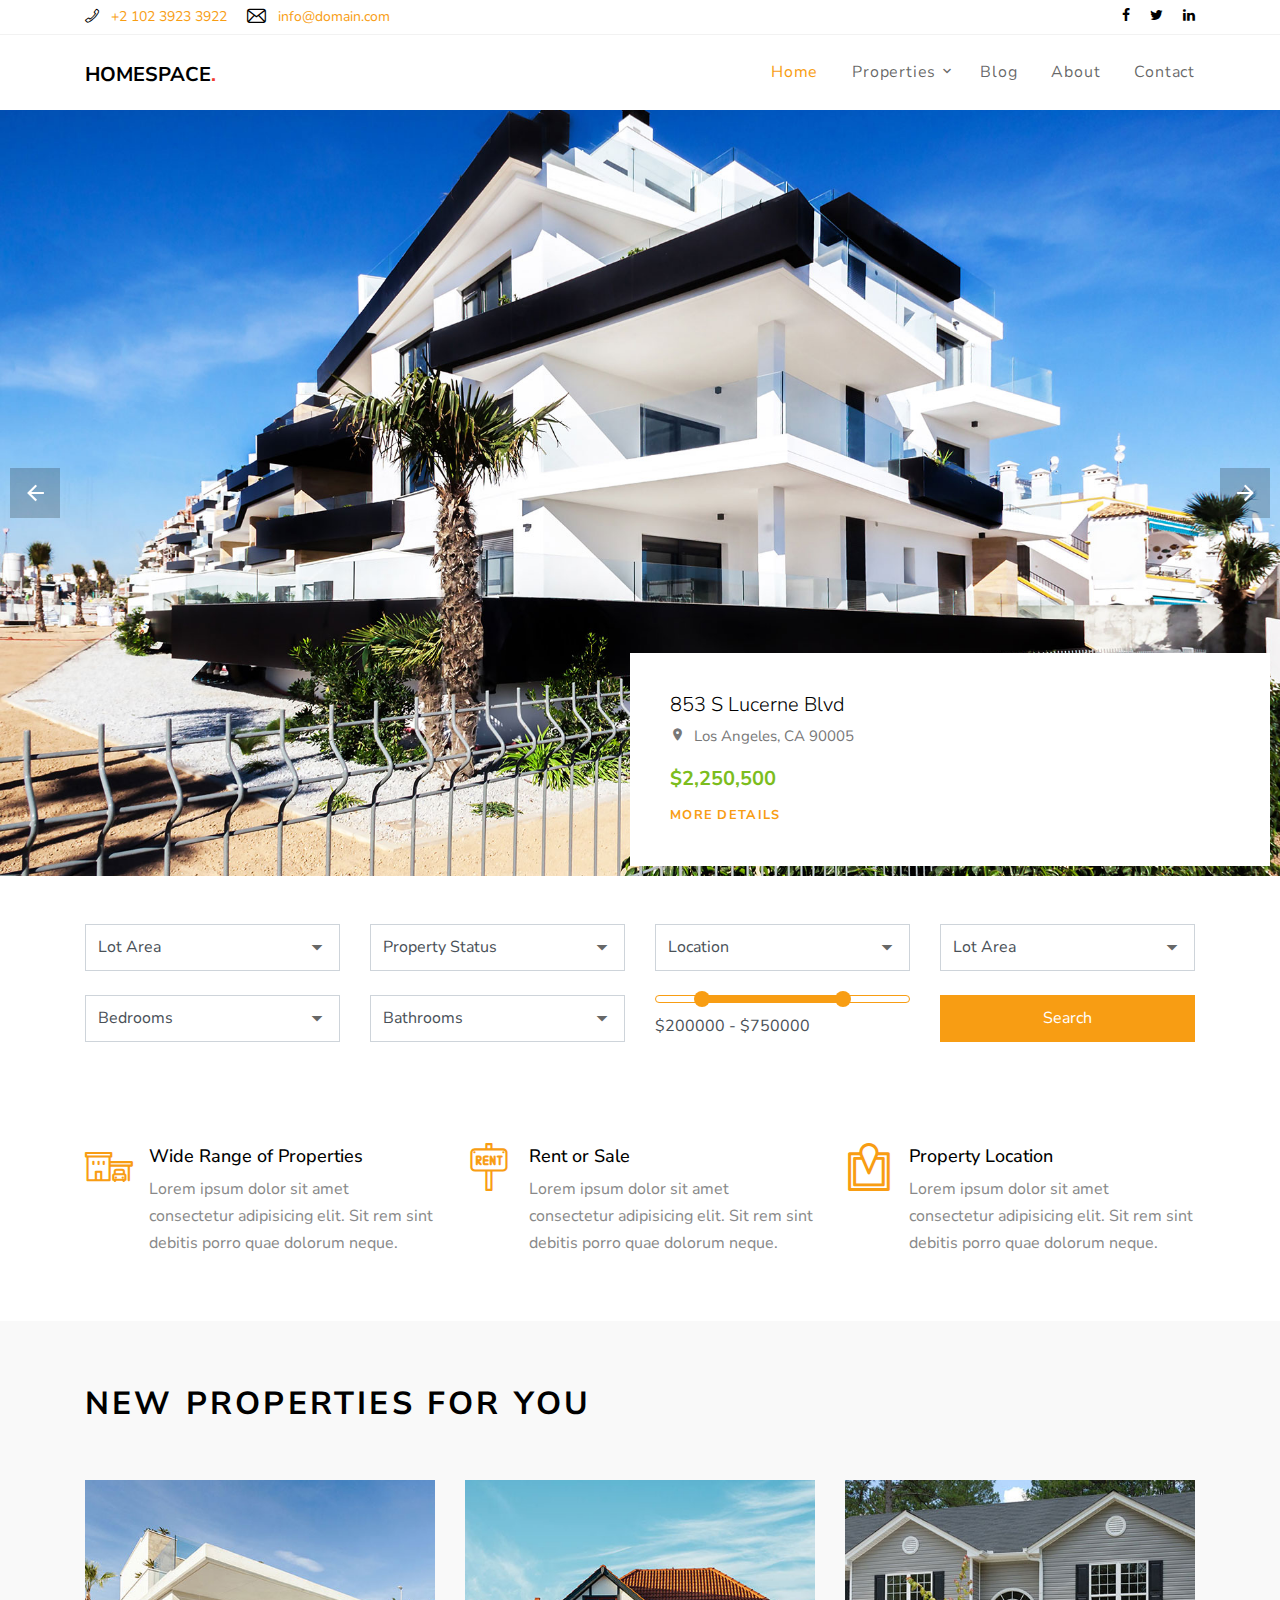
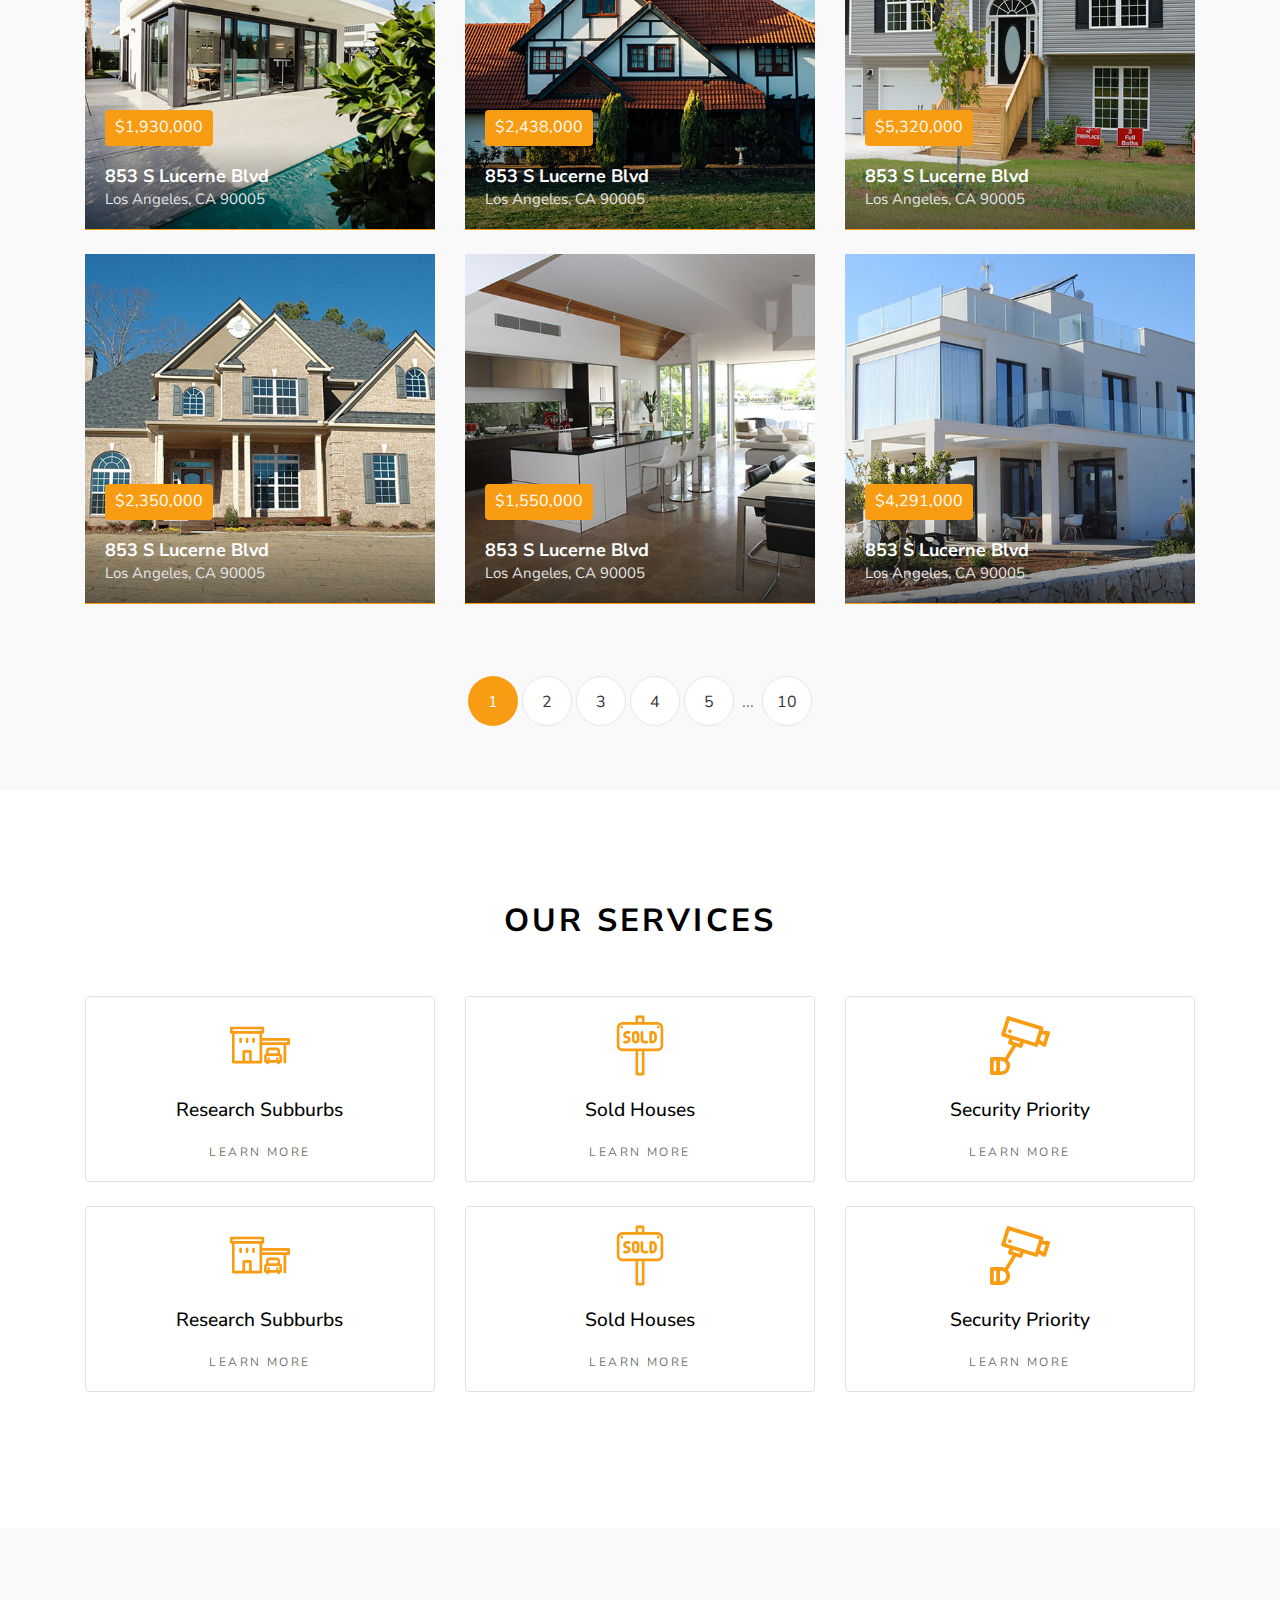
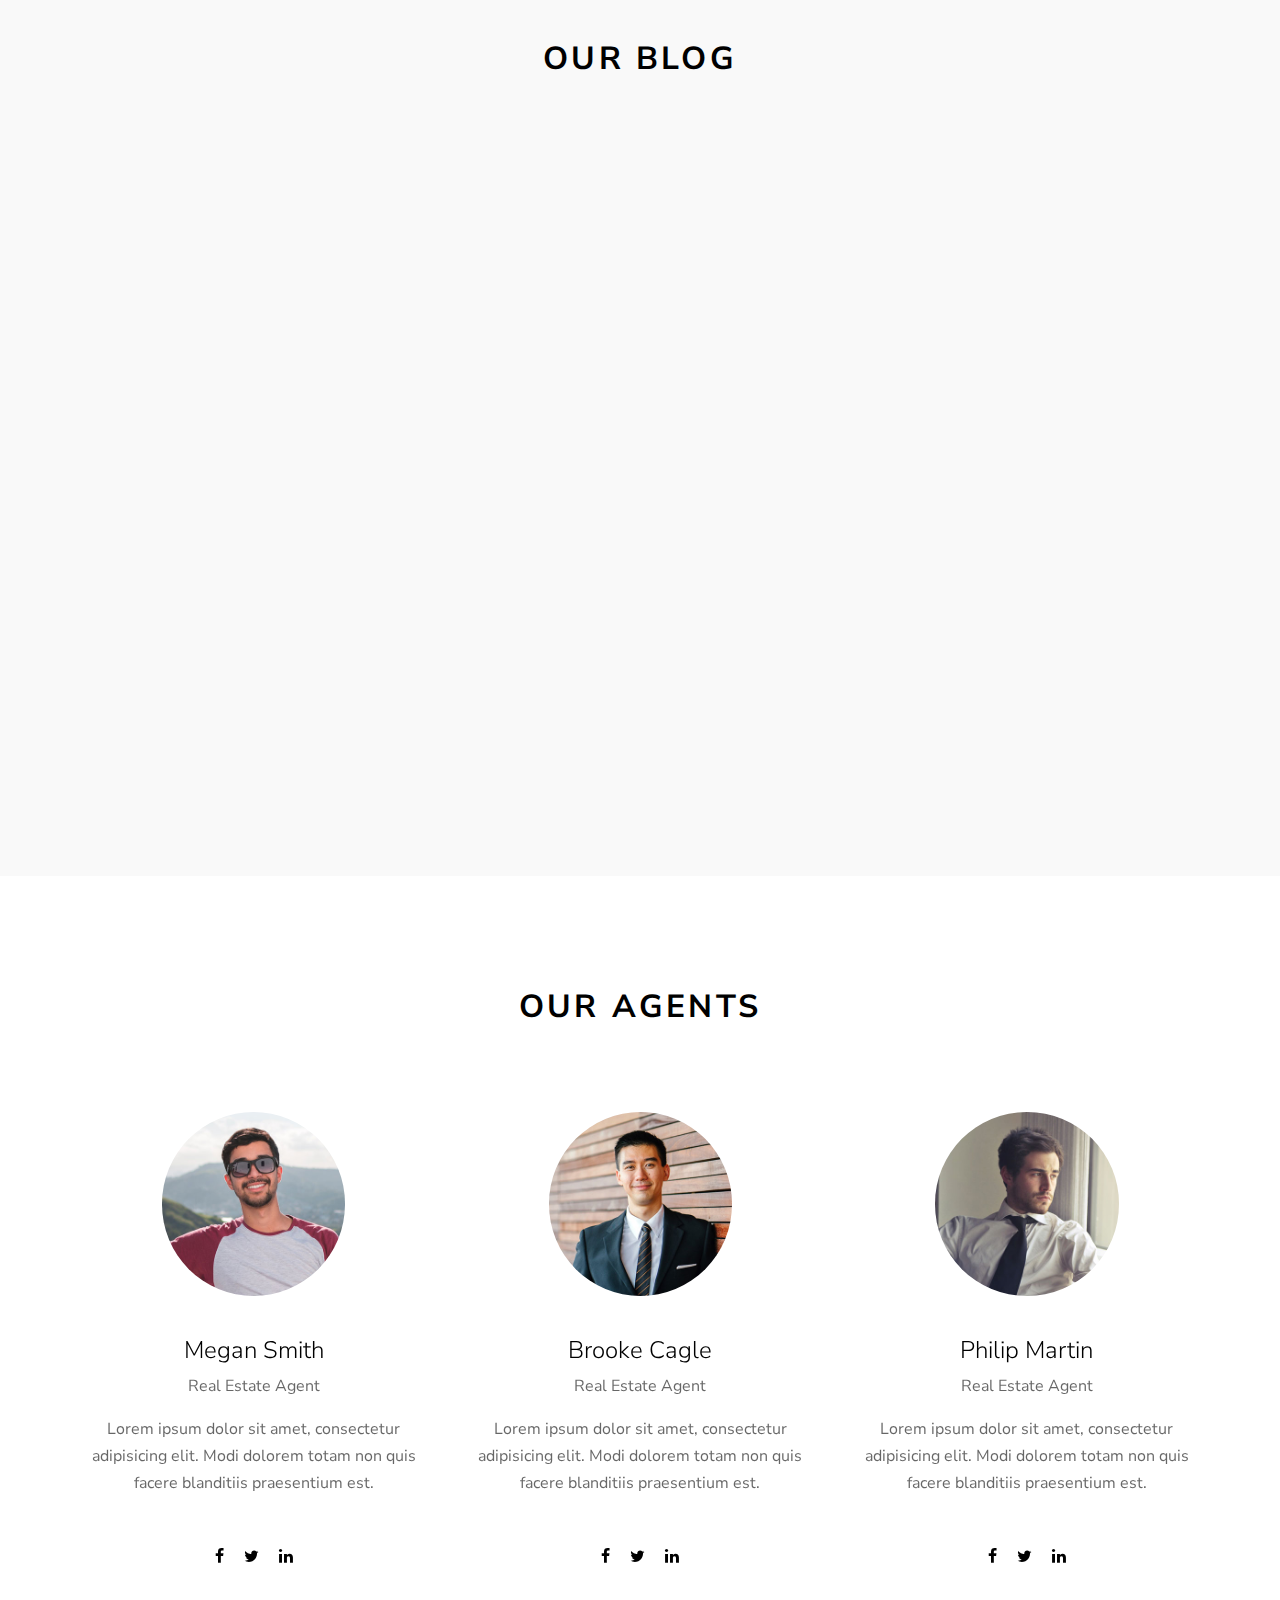
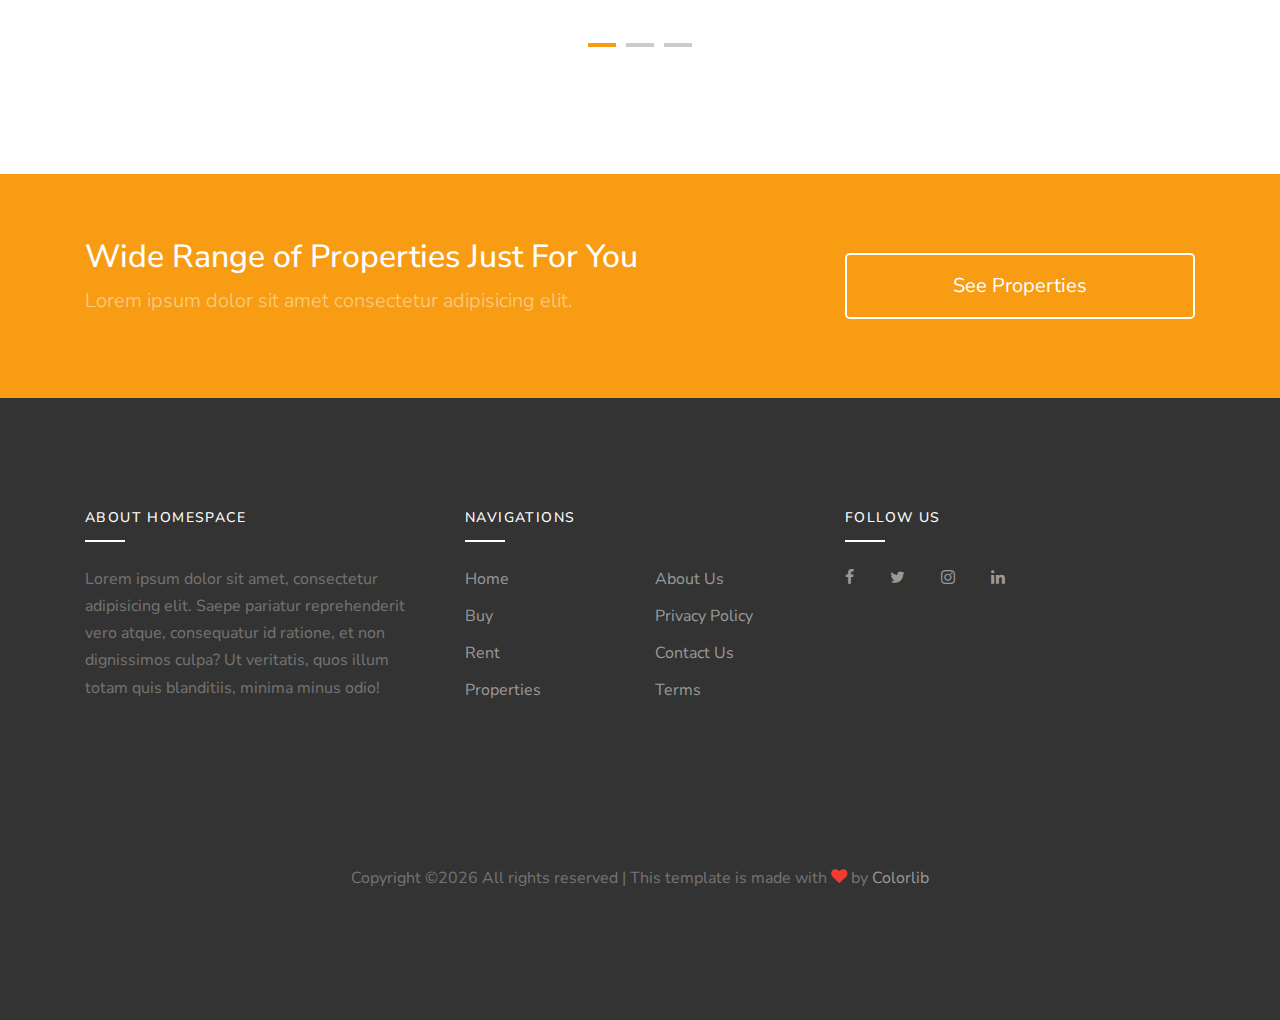
==== index.html @ fab4bb0e "start project" ====
<!DOCTYPE html>
<html lang="en">
  <head>
    <title>HomeSpace &mdash; Colorlib Website Template</title>
    <meta charset="utf-8">
    <meta name="viewport" content="width=device-width, initial-scale=1, shrink-to-fit=no">

    <link rel="stylesheet" href="https://fonts.googleapis.com/css?family=Nunito+Sans:200,300,400,700,900|Roboto+Mono:300,400,500"> 
    <link rel="stylesheet" href="fonts/icomoon/style.css">

    <link rel="stylesheet" href="css/bootstrap.min.css">
    <link rel="stylesheet" href="css/magnific-popup.css">
    <link rel="stylesheet" href="css/jquery-ui.css">
    <link rel="stylesheet" href="css/owl.carousel.min.css">
    <link rel="stylesheet" href="css/owl.theme.default.min.css">
    <link rel="stylesheet" href="css/bootstrap-datepicker.css">
    <link rel="stylesheet" href="css/mediaelementplayer.css">
    <link rel="stylesheet" href="css/animate.css">
    <link rel="stylesheet" href="fonts/flaticon/font/flaticon.css">
    <link rel="stylesheet" href="css/fl-bigmug-line.css">
    
  
    <link rel="stylesheet" href="css/aos.css">

    <link rel="stylesheet" href="css/style.css">
    
  </head>
  <body>
  
  <div class="site-loader"></div>
  
  <div class="site-wrap">

    <div class="site-mobile-menu">
      <div class="site-mobile-menu-header">
        <div class="site-mobile-menu-close mt-3">
          <span class="icon-close2 js-menu-toggle"></span>
        </div>
      </div>
      <div class="site-mobile-menu-body"></div>
    </div> <!-- .site-mobile-menu -->
    
    <div class="border-bottom bg-white top-bar">
      <div class="container">
        <div class="row align-items-center">
          <div class="col-6 col-md-6">
            <p class="mb-0">
              <a href="#" class="mr-3"><span class="text-black fl-bigmug-line-phone351"></span> <span class="d-none d-md-inline-block ml-2">+2 102 3923 3922</span></a>
              <a href="#"><span class="text-black fl-bigmug-line-email64"></span> <span class="d-none d-md-inline-block ml-2">info@domain.com</span></a>
            </p>  
          </div>
          <div class="col-6 col-md-6 text-right">
            <a href="#" class="mr-3"><span class="text-black icon-facebook"></span></a>
            <a href="#" class="mr-3"><span class="text-black icon-twitter"></span></a>
            <a href="#" class="mr-0"><span class="text-black icon-linkedin"></span></a>
          </div>
        </div>
      </div>
      
    </div>
    <div class="site-navbar">
        <div class="container py-1">
          <div class="row align-items-center">
            <div class="col-8 col-md-8 col-lg-4">
              <h1 class=""><a href="index.html" class="h5 text-uppercase text-black"><strong>HomeSpace<span class="text-danger">.</span></strong></a></h1>
            </div>
            <div class="col-4 col-md-4 col-lg-8">
              <nav class="site-navigation text-right text-md-right" role="navigation">

                <div class="d-inline-block d-lg-none ml-md-0 mr-auto py-3"><a href="#" class="site-menu-toggle js-menu-toggle text-black"><span class="icon-menu h3"></span></a></div>

                <ul class="site-menu js-clone-nav d-none d-lg-block">
                  <li class="active">
                    <a href="index.html">Home</a>
                  </li>
                  <li class="has-children">
                    <a href="properties.html">Properties</a>
                    <ul class="dropdown">
                      <li><a href="#">Buy</a></li>
                      <li><a href="#">Rent</a></li>
                      <li><a href="#">Lease</a></li>
                      <li class="has-children">
                        <a href="#">Menu</a>
                        <ul class="dropdown">
                          <li><a href="#">Menu One</a></li>
                          <li><a href="#">Menu Two</a></li>
                          <li><a href="#">Menu Three</a></li>
                        </ul>
                      </li>
                    </ul>
                  </li>
                  <li><a href="blog.html">Blog</a></li>
                  <li><a href="about.html">About</a></li>
                  <li><a href="contact.html">Contact</a></li>
                </ul>
              </nav>
            </div>
           

          </div>
        </div>
      </div>
    </div>

    <div class="slide-one-item home-slider owl-carousel">

      <div class="site-blocks-cover" style="background-image: url(images/hero_bg_1.jpg);" data-aos="fade" data-stellar-background-ratio="0.5">

        <div class="text">
          <h2>853 S Lucerne Blvd</h2>
          <p class="location"><span class="property-icon icon-room"></span> Los Angeles, CA 90005</p>
          <p class="mb-2"><strong>$2,250,500</strong></p>
          
          
          <p class="mb-0"><a href="#" class="text-uppercase small letter-spacing-1 font-weight-bold">More Details</a></p>
          
        </div>
      </div>  

      <div class="site-blocks-cover" style="background-image: url(images/hero_bg_3.jpg);" data-aos="fade" data-stellar-background-ratio="0.5">

        <div class="text">
          <h2>625 S. Berendo St</h2>
          <p class="location"><span class="property-icon icon-room"></span>607 Los Angeles, CA 90005</p>
          <p class="mb-2"><strong>$2,250,500</strong></p>
          
          
          <p class="mb-0"><a href="#" class="text-uppercase small letter-spacing-1 font-weight-bold">More Details</a></p>
          
        </div>
        
      </div>  

    </div>

    <div class="py-5">
      <div class="container">
        <form class="row mb-5">
          
          <div class="col-sm-6 col-md-4 col-lg-3 mb-4">
            <div class="select-wrap">
              <span class="icon icon-arrow_drop_down"></span>
              <select name="offer-types" id="offer-types" class="form-control d-block rounded-0">
                <option value="">Lot Area</option>
                <option value="1000">1000</option>
                <option value="800">800</option>
                <option value="600">600</option>
                <option value="400">400</option>
                <option value="200">200</option>
                <option value="100">100</option>
              </select>
            </div>
          </div>
          <div class="col-sm-6 col-md-4 col-lg-3 mb-4">
            <div class="select-wrap">
              <span class="icon icon-arrow_drop_down"></span>
              <select name="offer-types" id="offer-types" class="form-control d-block rounded-0">
                <option value="">Property Status</option>
                <option value="For Sale">For Sale</option>
                <option value="For Rent">For Rent</option>
              </select>
            </div>
          </div>
          <div class="col-sm-6 col-md-4 col-lg-3 mb-4">
            <div class="select-wrap">
              <span class="icon icon-arrow_drop_down"></span>
              <select name="offer-types" id="offer-types" class="form-control d-block rounded-0">
                <option value="">Location</option>
                <option value="United States">United States</option>
                <option value="United Kingdom">United Kingdom</option>
                <option value="Canada">Canada</option>
                <option value="Belgium">Belgium</option>
              </select>
            </div>
          </div>
          <div class="col-sm-6 col-md-4 col-lg-3 mb-4">
            <div class="select-wrap">
              <span class="icon icon-arrow_drop_down"></span>
              <select name="offer-types" id="offer-types" class="form-control d-block rounded-0">
                <option value="">Lot Area</option>
                <option value="1000">1000</option>
                <option value="800">800</option>
                <option value="600">600</option>
                <option value="400">400</option>
                <option value="200">200</option>
                <option value="100">100</option>
              </select>
            </div>
          </div>
          <div class="col-sm-6 col-md-4 col-lg-3 mb-4">
            <div class="select-wrap">
              <span class="icon icon-arrow_drop_down"></span>
              <select name="offer-types" id="offer-types" class="form-control d-block rounded-0">
                <option value="">Bedrooms</option>
                <option value="1">1</option>
                <option value="2">2</option>
                <option value="3">3</option>
                <option value="4">4</option>
                <option value="5+">5+</option>
              </select>
            </div>
          </div>
          <div class="col-sm-6 col-md-4 col-lg-3 mb-4">
            <div class="select-wrap">
              <span class="icon icon-arrow_drop_down"></span>
              <select name="offer-types" id="offer-types" class="form-control d-block rounded-0">
                <option value="">Bathrooms</option>
                <option value="1">1</option>
                <option value="2">2</option>
                <option value="3">3</option>
                <option value="4">4</option>
                <option value="5+">5+</option>
              </select>
            </div>
          </div>
          <div class="col-sm-6 col-md-4 col-lg-3 mb-4">
            <div class="mb-4">
              <div id="slider-range" class="border-primary"></div>
              <input type="text" name="text" id="amount" class="form-control border-0 pl-0 bg-white" disabled="" />
            </div>
          </div>
          <div class="col-sm-6 col-md-4 col-lg-3 mb-4">
            <input type="submit" class="btn btn-primary btn-block form-control-same-height rounded-0" value="Search">
          </div>
          
        </form>

        <div class="row">
          <div class="col-md-6 col-lg-4 mb-3 mb-lg-0">
            <div class="feature d-flex align-items-start">
              <span class="icon mr-3 flaticon-house"></span>
              <div class="text">
                <h2 class="mt-0">Wide Range of Properties</h2>
                <p>Lorem ipsum dolor sit amet consectetur adipisicing elit. Sit rem sint debitis porro quae dolorum neque.</p>
              </div>
            </div>
          </div>
          <div class="col-md-6 col-lg-4 mb-3 mb-lg-0">
            <div class="feature d-flex align-items-start">
              <span class="icon mr-3 flaticon-rent"></span>
              <div class="text">
                <h2 class="mt-0">Rent or Sale</h2>
                <p>Lorem ipsum dolor sit amet consectetur adipisicing elit. Sit rem sint debitis porro quae dolorum neque.</p>
              </div>
            </div>
          </div>
          <div class="col-md-6 col-lg-4 mb-3 mb-lg-0">
            <div class="feature d-flex align-items-start">
              <span class="icon mr-3 flaticon-location"></span>
              <div class="text">
                <h2 class="mt-0">Property Location</h2>
                <p>Lorem ipsum dolor sit amet consectetur adipisicing elit. Sit rem sint debitis porro quae dolorum neque.</p>
              </div>
            </div>
          </div>
        </div>
      </div>
    </div>
    <div class="site-section site-section-sm bg-light">
      <div class="container">
        <div class="row mb-5">
          <div class="col-12">
            <div class="site-section-title">
              <h2>New Properties for You</h2>
            </div>
          </div>
        </div>
        <div class="row mb-5">
          <div class="col-md-6 col-lg-4 mb-4">
            <a href="property-details.html" class="prop-entry d-block">
              <figure>
                <img src="images/img_1.jpg" alt="Image" class="img-fluid">
              </figure>
              <div class="prop-text">
                <div class="inner">
                  <span class="price rounded">$1,930,000</span>
                  <h3 class="title">853 S Lucerne Blvd</h3>
                  <p class="location">Los Angeles, CA 90005</p>
                </div>
                <div class="prop-more-info">
                  <div class="inner d-flex">
                    <div class="col">
                      <span>Area:</span>
                      <strong>240m<sup>2</sup></strong>
                    </div>
                    <div class="col">
                      <span>Beds:</span>
                      <strong>2</strong>
                    </div>
                    <div class="col">
                      <span>Baths:</span>
                      <strong>2</strong>
                    </div>
                    <div class="col">
                      <span>Garages:</span>
                      <strong>1</strong>
                    </div>
                  </div>
                </div>
              </div>
            </a>
          </div>
          <div class="col-md-6 col-lg-4 mb-4">
            <a href="property-details.html" class="prop-entry d-block">
              <figure>
                <img src="images/img_2.jpg" alt="Image" class="img-fluid">
              </figure>
              <div class="prop-text">
                <div class="inner">
                  <span class="price rounded">$2,438,000</span>
                  <h3 class="title">853 S Lucerne Blvd</h3>
                  <p class="location">Los Angeles, CA 90005</p>
                </div>
                <div class="prop-more-info">
                  <div class="inner d-flex">
                    <div class="col">
                      <span>Area:</span>
                      <strong>240m<sup>2</sup></strong>
                    </div>
                    <div class="col">
                      <span>Beds:</span>
                      <strong>2</strong>
                    </div>
                    <div class="col">
                      <span>Baths:</span>
                      <strong>2</strong>
                    </div>
                    <div class="col">
                      <span>Garages:</span>
                      <strong>1</strong>
                    </div>
                  </div>
                </div>
              </div>
            </a>
          </div>
          <div class="col-md-6 col-lg-4 mb-4">
            <a href="property-details.html" class="prop-entry d-block">
              <figure>
                <img src="images/img_3.jpg" alt="Image" class="img-fluid">
              </figure>
              <div class="prop-text">
                <div class="inner">
                  <span class="price rounded">$5,320,000</span>
                  <h3 class="title">853 S Lucerne Blvd</h3>
                  <p class="location">Los Angeles, CA 90005</p>
                </div>
                <div class="prop-more-info">
                  <div class="inner d-flex">
                    <div class="col">
                      <span>Area:</span>
                      <strong>240m<sup>2</sup></strong>
                    </div>
                    <div class="col">
                      <span>Beds:</span>
                      <strong>2</strong>
                    </div>
                    <div class="col">
                      <span>Baths:</span>
                      <strong>2</strong>
                    </div>
                    <div class="col">
                      <span>Garages:</span>
                      <strong>1</strong>
                    </div>
                  </div>
                </div>
              </div>
            </a>
          </div>

          <div class="col-md-6 col-lg-4 mb-4">
            <a href="property-details.html" class="prop-entry d-block">
              <figure>
                <img src="images/img_4.jpg" alt="Image" class="img-fluid">
              </figure>
              <div class="prop-text">
                <div class="inner">
                  <span class="price rounded">$2,350,000</span>
                  <h3 class="title">853 S Lucerne Blvd</h3>
                  <p class="location">Los Angeles, CA 90005</p>
                </div>
                <div class="prop-more-info">
                  <div class="inner d-flex">
                    <div class="col">
                      <span>Area:</span>
                      <strong>240m<sup>2</sup></strong>
                    </div>
                    <div class="col">
                      <span>Beds:</span>
                      <strong>2</strong>
                    </div>
                    <div class="col">
                      <span>Baths:</span>
                      <strong>2</strong>
                    </div>
                    <div class="col">
                      <span>Garages:</span>
                      <strong>1</strong>
                    </div>
                  </div>
                </div>
              </div>
            </a>
          </div>
          <div class="col-md-6 col-lg-4 mb-4">
            <a href="property-details.html" class="prop-entry d-block">
              <figure>
                <img src="images/img_5.jpg" alt="Image" class="img-fluid">
              </figure>
              <div class="prop-text">
                <div class="inner">
                  <span class="price rounded">$1,550,000</span>
                  <h3 class="title">853 S Lucerne Blvd</h3>
                  <p class="location">Los Angeles, CA 90005</p>
                </div>
                <div class="prop-more-info">
                  <div class="inner d-flex">
                    <div class="col">
                      <span>Area:</span>
                      <strong>240m<sup>2</sup></strong>
                    </div>
                    <div class="col">
                      <span>Beds:</span>
                      <strong>2</strong>
                    </div>
                    <div class="col">
                      <span>Baths:</span>
                      <strong>2</strong>
                    </div>
                    <div class="col">
                      <span>Garages:</span>
                      <strong>1</strong>
                    </div>
                  </div>
                </div>
              </div>
            </a>
          </div>
          <div class="col-md-6 col-lg-4 mb-4">
            <a href="property-details.html" class="prop-entry d-block">
              <figure>
                <img src="images/img_6.jpg" alt="Image" class="img-fluid">
              </figure>
              <div class="prop-text">
                <div class="inner">
                  <span class="price rounded">$4,291,000</span>
                  <h3 class="title">853 S Lucerne Blvd</h3>
                  <p class="location">Los Angeles, CA 90005</p>
                </div>
                <div class="prop-more-info">
                  <div class="inner d-flex">
                    <div class="col">
                      <span>Area:</span>
                      <strong>240m<sup>2</sup></strong>
                    </div>
                    <div class="col">
                      <span>Beds:</span>
                      <strong>2</strong>
                    </div>
                    <div class="col">
                      <span>Baths:</span>
                      <strong>2</strong>
                    </div>
                    <div class="col">
                      <span>Garages:</span>
                      <strong>1</strong>
                    </div>
                  </div>
                </div>
              </div>
            </a>
          </div>

        </div>
        <div class="row">
          <div class="col-md-12 text-center">
            <div class="site-pagination">
              <a href="#" class="active">1</a>
              <a href="#">2</a>
              <a href="#">3</a>
              <a href="#">4</a>
              <a href="#">5</a>
              <span>...</span>
              <a href="#">10</a>
            </div>
          </div>  
        </div>
        
      </div>
    </div>

    <div class="site-section">
      <div class="container">
        <div class="row justify-content-center">
          <div class="col-md-7 text-center mb-5">
            <div class="site-section-title">
              <h2>Our Services</h2>
            </div>
          </div>
        </div>

        <div class="row">
          <div class="col-md-6 col-lg-4 mb-4">
            <a href="#" class="service text-center border rounded">
              <span class="icon flaticon-house"></span>
              <h2 class="service-heading">Research Subburbs</h2>
              <p><span class="read-more">Learn More</span></p>
            </a>
          </div>
          <div class="col-md-6 col-lg-4 mb-4">
            <a href="#" class="service text-center border rounded">
              <span class="icon flaticon-sold"></span>
              <h2 class="service-heading">Sold Houses</h2>
              <p><span class="read-more">Learn More</span></p>
            </a>
          </div>
          <div class="col-md-6 col-lg-4 mb-4">
            <a href="#" class="service text-center border rounded">
              <span class="icon flaticon-camera"></span>
              <h2 class="service-heading">Security Priority</h2>
              <p><span class="read-more">Learn More</span></p>
            </a>
          </div>

          <div class="col-md-6 col-lg-4 mb-4">
            <a href="#" class="service text-center border rounded">
              <span class="icon flaticon-house"></span>
              <h2 class="service-heading">Research Subburbs</h2>
              <p><span class="read-more">Learn More</span></p>
            </a>
          </div>
          <div class="col-md-6 col-lg-4 mb-4">
            <a href="#" class="service text-center border rounded">
              <span class="icon flaticon-sold"></span>
              <h2 class="service-heading">Sold Houses</h2>
              <p><span class="read-more">Learn More</span></p>
            </a>
          </div>
          <div class="col-md-6 col-lg-4 mb-4">
            <a href="#" class="service text-center border rounded">
              <span class="icon flaticon-camera"></span>
              <h2 class="service-heading">Security Priority</h2>
              <p><span class="read-more">Learn More</span></p>
            </a>
          </div>
        </div>
      </div>
    </div>

    <div class="site-section bg-light">
      <div class="container">
        <div class="row justify-content-center mb-5">
          <div class="col-md-7 text-center">
            <div class="site-section-title">
              <h2>Our Blog</h2>
            </div>
          </div>
        </div>
        <div class="row">
          <div class="col-md-6 col-lg-4 mb-5" data-aos="fade-up" data-aos-delay="100">
            <a href="#"><img src="images/img_4.jpg" alt="Image" class="img-fluid"></a>
            <div class="p-4 bg-white">
              <span class="d-block text-secondary small text-uppercase">Jan 20th, 2019</span>
              <h2 class="h5 text-black mb-3"><a href="#">When To Sell &amp; How Much To Sell?</a></h2>
              <p>Lorem ipsum dolor sit amet, consectetur adipisicing elit. Alias enim, ipsa exercitationem veniam quae sunt.</p>
            </div>
          </div>
          <div class="col-md-6 col-lg-4 mb-5" data-aos="fade-up" data-aos-delay="200">
            <a href="#"><img src="images/img_2.jpg" alt="Image" class="img-fluid"></a>
            <div class="p-4 bg-white">
              <span class="d-block text-secondary small text-uppercase">Jan 20th, 2019</span>
              <h2 class="h5 text-black mb-3"><a href="#">When To Sell &amp; How Much To Sell?</a></h2>
              <p>Lorem ipsum dolor sit amet, consectetur adipisicing elit. Alias enim, ipsa exercitationem veniam quae sunt.</p>
            </div>
          </div>
          <div class="col-md-6 col-lg-4 mb-5" data-aos="fade-up" data-aos-delay="300">
            <a href="#"><img src="images/img_3.jpg" alt="Image" class="img-fluid"></a>
            <div class="p-4 bg-white">
              <span class="d-block text-secondary small text-uppercase">Jan 20th, 2019</span>
              <h2 class="h5 text-black mb-3"><a href="#">When To Sell &amp; How Much To Sell?</a></h2>
              <p>Lorem ipsum dolor sit amet, consectetur adipisicing elit. Alias enim, ipsa exercitationem veniam quae sunt.</p>
            </div>
          </div>

        </div>

      </div>
    </div>

    
    <div class="site-section">
    <div class="container">
      <div class="row mb-5 justify-content-center">
        <div class="col-md-7">
          <div class="site-section-title text-center">
            <h2>Our Agents</h2>
          </div>
        </div>
      </div>
      <div class="row block-13">

        <div class="nonloop-block-13 owl-carousel">

          <div class="slide-item">
            <div class="team-member text-center">
              <img src="images/person_1.jpg" alt="Image" class="img-fluid mb-4 w-50 rounded-circle mx-auto">
              <div class="text p-3">
                <h2 class="mb-2 font-weight-light text-black h4">Megan Smith</h2>
                <span class="d-block mb-3 text-white-opacity-05">Real Estate Agent</span>
                <p class="mb-5">Lorem ipsum dolor sit amet, consectetur adipisicing elit. Modi dolorem totam non quis facere blanditiis praesentium est. </p>
                <p>
                  <a href="#" class="text-black p-2"><span class="icon-facebook"></span></a>
                  <a href="#" class="text-black p-2"><span class="icon-twitter"></span></a>
                  <a href="#" class="text-black p-2"><span class="icon-linkedin"></span></a>
                </p>
              </div>
            </div>
          </div>

          <div class="slide-item">
            <div class="team-member text-center">
              <img src="images/person_2.jpg" alt="Image" class="img-fluid mb-4 w-50 rounded-circle mx-auto">
              <div class="text p-3">
                <h2 class="mb-2 font-weight-light text-black h4">Brooke Cagle</h2>
                <span class="d-block mb-3 text-white-opacity-05">Real Estate Agent</span>
                <p class="mb-5">Lorem ipsum dolor sit amet, consectetur adipisicing elit. Modi dolorem totam non quis facere blanditiis praesentium est. </p>
                <p>
                  <a href="#" class="text-black p-2"><span class="icon-facebook"></span></a>
                  <a href="#" class="text-black p-2"><span class="icon-twitter"></span></a>
                  <a href="#" class="text-black p-2"><span class="icon-linkedin"></span></a>
                </p>
              </div>
            </div>
          </div>

          <div class="slide-item">
            <div class="team-member text-center">
              <img src="images/person_3.jpg" alt="Image" class="img-fluid mb-4 w-50 rounded-circle mx-auto">
              <div class="text p-3">
                <h2 class="mb-2 font-weight-light text-black h4">Philip Martin</h2>
                <span class="d-block mb-3 text-white-opacity-05">Real Estate Agent</span>
                <p class="mb-5">Lorem ipsum dolor sit amet, consectetur adipisicing elit. Modi dolorem totam non quis facere blanditiis praesentium est. </p>
                <p>
                  <a href="#" class="text-black p-2"><span class="icon-facebook"></span></a>
                  <a href="#" class="text-black p-2"><span class="icon-twitter"></span></a>
                  <a href="#" class="text-black p-2"><span class="icon-linkedin"></span></a>
                </p>
              </div>
            </div>
          </div>

          <div class="slide-item">
            <div class="team-member text-center">
              <img src="images/person_1.jpg" alt="Image" class="img-fluid mb-4 w-50 rounded-circle mx-auto">
              <div class="text p-3">
                <h2 class="mb-2 font-weight-light text-black h4">Megan Smith</h2>
                <span class="d-block mb-3 text-white-opacity-05">Real Estate Agent</span>
                <p class="mb-5">Lorem ipsum dolor sit amet, consectetur adipisicing elit. Modi dolorem totam non quis facere blanditiis praesentium est. </p>
                <p>
                  <a href="#" class="text-black p-2"><span class="icon-facebook"></span></a>
                  <a href="#" class="text-black p-2"><span class="icon-twitter"></span></a>
                  <a href="#" class="text-black p-2"><span class="icon-linkedin"></span></a>
                </p>
              </div>
            </div>
          </div>

          <div class="slide-item">
            <div class="team-member text-center">
              <img src="images/person_2.jpg" alt="Image" class="img-fluid mb-4 w-50 rounded-circle mx-auto">
              <div class="text p-3">
                <h2 class="mb-2 font-weight-light text-black h4">Brooke Cagle</h2>
                <span class="d-block mb-3 text-white-opacity-05">Real Estate Agent</span>
                <p class="mb-5">Lorem ipsum dolor sit amet, consectetur adipisicing elit. Modi dolorem totam non quis facere blanditiis praesentium est. </p>
                <p>
                  <a href="#" class="text-black p-2"><span class="icon-facebook"></span></a>
                  <a href="#" class="text-black p-2"><span class="icon-twitter"></span></a>
                  <a href="#" class="text-black p-2"><span class="icon-linkedin"></span></a>
                </p>
              </div>
            </div>
          </div>

          <div class="slide-item">
            <div class="team-member text-center">
              <img src="images/person_3.jpg" alt="Image" class="img-fluid mb-4 w-50 rounded-circle mx-auto">
              <div class="text p-3">
                <h2 class="mb-2 font-weight-light text-black h4">Philip Martin</h2>
                <span class="d-block mb-3 text-white-opacity-05">Real Estate Agent</span>
                <p class="mb-5">Lorem ipsum dolor sit amet, consectetur adipisicing elit. Modi dolorem totam non quis facere blanditiis praesentium est. </p>
                <p>
                  <a href="#" class="text-black p-2"><span class="icon-facebook"></span></a>
                  <a href="#" class="text-black p-2"><span class="icon-twitter"></span></a>
                  <a href="#" class="text-black p-2"><span class="icon-linkedin"></span></a>
                </p>
              </div>
            </div>
          </div>

          <div class="slide-item">
            <div class="team-member text-center">
              <img src="images/person_1.jpg" alt="Image" class="img-fluid mb-4 w-50 rounded-circle mx-auto">
              <div class="text p-3">
                <h2 class="mb-2 font-weight-light text-black h4">Megan Smith</h2>
                <span class="d-block mb-3 text-white-opacity-05">Real Estate Agent</span>
                <p class="mb-5">Lorem ipsum dolor sit amet, consectetur adipisicing elit. Modi dolorem totam non quis facere blanditiis praesentium est. </p>
                <p>
                  <a href="#" class="text-black p-2"><span class="icon-facebook"></span></a>
                  <a href="#" class="text-black p-2"><span class="icon-twitter"></span></a>
                  <a href="#" class="text-black p-2"><span class="icon-linkedin"></span></a>
                </p>
              </div>
            </div>
          </div>

          <div class="slide-item">
            <div class="team-member text-center">
              <img src="images/person_2.jpg" alt="Image" class="img-fluid mb-4 w-50 rounded-circle mx-auto">
              <div class="text p-3">
                <h2 class="mb-2 font-weight-light text-black h4">Brooke Cagle</h2>
                <span class="d-block mb-3 text-white-opacity-05">Real Estate Agent</span>
                <p class="mb-5">Lorem ipsum dolor sit amet, consectetur adipisicing elit. Modi dolorem totam non quis facere blanditiis praesentium est. </p>
                <p>
                  <a href="#" class="text-black p-2"><span class="icon-facebook"></span></a>
                  <a href="#" class="text-black p-2"><span class="icon-twitter"></span></a>
                  <a href="#" class="text-black p-2"><span class="icon-linkedin"></span></a>
                </p>
              </div>
            </div>
          </div>

          <div class="slide-item">
            <div class="team-member text-center">
              <img src="images/person_3.jpg" alt="Image" class="img-fluid mb-4 w-50 rounded-circle mx-auto">
              <div class="text p-3">
                <h2 class="mb-2 font-weight-light text-black h4">Philip Martin</h2>
                <span class="d-block mb-3 text-white-opacity-05">Real Estate Agent</span>
                <p class="mb-5">Lorem ipsum dolor sit amet, consectetur adipisicing elit. Modi dolorem totam non quis facere blanditiis praesentium est. </p>
                <p>
                  <a href="#" class="text-black p-2"><span class="icon-facebook"></span></a>
                  <a href="#" class="text-black p-2"><span class="icon-twitter"></span></a>
                  <a href="#" class="text-black p-2"><span class="icon-linkedin"></span></a>
                </p>
              </div>
            </div>
          </div>

        </div>

        </div>
      </div>
    </div>

    <div class="site-section site-section-sm bg-primary">
      <div class="container">
        <div class="row align-items-center">
          <div class="col-md-8">
            <h2 class="text-white">Wide Range of Properties Just For You</h2>
            <p class="lead text-white-5">Lorem ipsum dolor sit amet consectetur adipisicing elit.</p>
          </div>
          <div class="col-md-4 text-center">
            <a href="#" class="btn btn-outline-primary btn-block py-3 btn-lg">See Properties</a>
          </div>
        </div>
      </div>
    </div>
    

    <footer class="site-footer">
      <div class="container">
        <div class="row">
          <div class="col-lg-4">
            <div class="mb-5">
              <h3 class="footer-heading mb-4">About HomeSpace</h3>
              <p>Lorem ipsum dolor sit amet, consectetur adipisicing elit. Saepe pariatur reprehenderit vero atque, consequatur id ratione, et non dignissimos culpa? Ut veritatis, quos illum totam quis blanditiis, minima minus odio!</p>
            </div>

            
            
          </div>
          <div class="col-lg-4 mb-5 mb-lg-0">
            <div class="row mb-5">
              <div class="col-md-12">
                <h3 class="footer-heading mb-4">Navigations</h3>
              </div>
              <div class="col-md-6 col-lg-6">
                <ul class="list-unstyled">
                  <li><a href="#">Home</a></li>
                  <li><a href="#">Buy</a></li>
                  <li><a href="#">Rent</a></li>
                  <li><a href="#">Properties</a></li>
                </ul>
              </div>
              <div class="col-md-6 col-lg-6">
                <ul class="list-unstyled">
                  <li><a href="#">About Us</a></li>
                  <li><a href="#">Privacy Policy</a></li>
                  <li><a href="#">Contact Us</a></li>
                  <li><a href="#">Terms</a></li>
                </ul>
              </div>
            </div>


          </div>

          <div class="col-lg-4 mb-5 mb-lg-0">
            <h3 class="footer-heading mb-4">Follow Us</h3>

                <div>
                  <a href="#" class="pl-0 pr-3"><span class="icon-facebook"></span></a>
                  <a href="#" class="pl-3 pr-3"><span class="icon-twitter"></span></a>
                  <a href="#" class="pl-3 pr-3"><span class="icon-instagram"></span></a>
                  <a href="#" class="pl-3 pr-3"><span class="icon-linkedin"></span></a>
                </div>

            

          </div>
          
        </div>
        <div class="row pt-5 mt-5 text-center">
          <div class="col-md-12">
            <p>
            <!-- Link back to Colorlib can't be removed. Template is licensed under CC BY 3.0. -->
            Copyright &copy;</script><script>document.write(new Date().getFullYear());</script> All rights reserved | This template is made with <i class="icon-heart text-danger" aria-hidden="true"></i> by <a href="https://colorlib.com" target="_blank" >Colorlib</a>
            <!-- Link back to Colorlib can't be removed. Template is licensed under CC BY 3.0. -->
            </p>
          </div>
          
        </div>
      </div>
    </footer>

  </div>

  <script src="js/jquery-3.3.1.min.js"></script>
  <script src="js/jquery-migrate-3.0.1.min.js"></script>
  <script src="js/jquery-ui.js"></script>
  <script src="js/popper.min.js"></script>
  <script src="js/bootstrap.min.js"></script>
  <script src="js/owl.carousel.min.js"></script>
  <script src="js/mediaelement-and-player.min.js"></script>
  <script src="js/jquery.stellar.min.js"></script>
  <script src="js/jquery.countdown.min.js"></script>
  <script src="js/jquery.magnific-popup.min.js"></script>
  <script src="js/bootstrap-datepicker.min.js"></script>
  <script src="js/aos.js"></script>

  <script src="js/main.js"></script>
    
  </body>
</html>
---- fonts/icomoon/style.css ----
@font-face {
  font-family: 'icomoon';
  src:  url('fonts/icomoon.eot?10si43');
  src:  url('fonts/icomoon.eot?10si43#iefix') format('embedded-opentype'),
    url('fonts/icomoon.ttf?10si43') format('truetype'),
    url('fonts/icomoon.woff?10si43') format('woff'),
    url('fonts/icomoon.svg?10si43#icomoon') format('svg');
  font-weight: normal;
  font-style: normal;
}

[class^="icon-"], [class*=" icon-"] {
  /* use !important to prevent issues with browser extensions that change fonts */
  font-family: 'icomoon' !important;
  speak: none;
  font-style: normal;
  font-weight: normal;
  font-variant: normal;
  text-transform: none;
  line-height: 1;

  /* Better Font Rendering =========== */
  -webkit-font-smoothing: antialiased;
  -moz-osx-font-smoothing: grayscale;
}

.icon-asterisk:before {
  content: "\f069";
}
.icon-plus:before {
  content: "\f067";
}
.icon-question:before {
  content: "\f128";
}
.icon-minus:before {
  content: "\f068";
}
.icon-glass:before {
  content: "\f000";
}
.icon-music:before {
  content: "\f001";
}
.icon-search:before {
  content: "\f002";
}
.icon-envelope-o:before {
  content: "\f003";
}
.icon-heart:before {
  content: "\f004";
}
.icon-star:before {
  content: "\f005";
}
.icon-star-o:before {
  content: "\f006";
}
.icon-user:before {
  content: "\f007";
}
.icon-film:before {
  content: "\f008";
}
.icon-th-large:before {
  content: "\f009";
}
.icon-th:before {
  content: "\f00a";
}
.icon-th-list:before {
  content: "\f00b";
}
.icon-check:before {
  content: "\f00c";
}
.icon-close:before {
  content: "\f00d";
}
.icon-remove:before {
  content: "\f00d";
}
.icon-times:before {
  content: "\f00d";
}
.icon-search-plus:before {
  content: "\f00e";
}
.icon-search-minus:before {
  content: "\f010";
}
.icon-power-off:before {
  content: "\f011";
}
.icon-signal:before {
  content: "\f012";
}
.icon-cog:before {
  content: "\f013";
}
.icon-gear:before {
  content: "\f013";
}
.icon-trash-o:before {
  content: "\f014";
}
.icon-home:before {
  content: "\f015";
}
.icon-file-o:before {
  content: "\f016";
}
.icon-clock-o:before {
  content: "\f017";
}
.icon-road:before {
  content: "\f018";
}
.icon-download:before {
  content: "\f019";
}
.icon-arrow-circle-o-down:before {
  content: "\f01a";
}
.icon-arrow-circle-o-up:before {
  content: "\f01b";
}
.icon-inbox:before {
  content: "\f01c";
}
.icon-play-circle-o:before {
  content: "\f01d";
}
.icon-repeat:before {
  content: "\f01e";
}
.icon-rotate-right:before {
  content: "\f01e";
}
.icon-refresh:before {
  content: "\f021";
}
.icon-list-alt:before {
  content: "\f022";
}
.icon-lock:before {
  content: "\f023";
}
.icon-flag:before {
  content: "\f024";
}
.icon-headphones:before {
  content: "\f025";
}
.icon-volume-off:before {
  content: "\f026";
}
.icon-volume-down:before {
  content: "\f027";
}
.icon-volume-up:before {
  content: "\f028";
}
.icon-qrcode:before {
  content: "\f029";
}
.icon-barcode:before {
  content: "\f02a";
}
.icon-tag:before {
  content: "\f02b";
}
.icon-tags:before {
  content: "\f02c";
}
.icon-book:before {
  content: "\f02d";
}
.icon-bookmark:before {
  content: "\f02e";
}
.icon-print:before {
  content: "\f02f";
}
.icon-camera:before {
  content: "\f030";
}
.icon-font:before {
  content: "\f031";
}
.icon-bold:before {
  content: "\f032";
}
.icon-italic:before {
  content: "\f033";
}
.icon-text-height:before {
  content: "\f034";
}
.icon-text-width:before {
  content: "\f035";
}
.icon-align-left:before {
  content: "\f036";
}
.icon-align-center:before {
  content: "\f037";
}
.icon-align-right:before {
  content: "\f038";
}
.icon-align-justify:before {
  content: "\f039";
}
.icon-list:before {
  content: "\f03a";
}
.icon-dedent:before {
  content: "\f03b";
}
.icon-outdent:before {
  content: "\f03b";
}
.icon-indent:before {
  content: "\f03c";
}
.icon-video-camera:before {
  content: "\f03d";
}
.icon-image:before {
  content: "\f03e";
}
.icon-photo:before {
  content: "\f03e";
}
.icon-picture-o:before {
  content: "\f03e";
}
.icon-pencil:before {
  content: "\f040";
}
.icon-map-marker:before {
  content: "\f041";
}
.icon-adjust:before {
  content: "\f042";
}
.icon-tint:before {
  content: "\f043";
}
.icon-edit:before {
  content: "\f044";
}
.icon-pencil-square-o:before {
  content: "\f044";
}
.icon-share-square-o:before {
  content: "\f045";
}
.icon-check-square-o:before {
  content: "\f046";
}
.icon-arrows:before {
  content: "\f047";
}
.icon-step-backward:before {
  content: "\f048";
}
.icon-fast-backward:before {
  content: "\f049";
}
.icon-backward:before {
  content: "\f04a";
}
.icon-play:before {
  content: "\f04b";
}
.icon-pause:before {
  content: "\f04c";
}
.icon-stop:before {
  content: "\f04d";
}
.icon-forward:before {
  content: "\f04e";
}
.icon-fast-forward:before {
  content: "\f050";
}
.icon-step-forward:before {
  content: "\f051";
}
.icon-eject:before {
  content: "\f052";
}
.icon-chevron-left:before {
  content: "\f053";
}
.icon-chevron-right:before {
  content: "\f054";
}
.icon-plus-circle:before {
  content: "\f055";
}
.icon-minus-circle:before {
  content: "\f056";
}
.icon-times-circle:before {
  content: "\f057";
}
.icon-check-circle:before {
  content: "\f058";
}
.icon-question-circle:before {
  content: "\f059";
}
.icon-info-circle:before {
  content: "\f05a";
}
.icon-crosshairs:before {
  content: "\f05b";
}
.icon-times-circle-o:before {
  content: "\f05c";
}
.icon-check-circle-o:before {
  content: "\f05d";
}
.icon-ban:before {
  content: "\f05e";
}
.icon-arrow-left:before {
  content: "\f060";
}
.icon-arrow-right:before {
  content: "\f061";
}
.icon-arrow-up:before {
  content: "\f062";
}
.icon-arrow-down:before {
  content: "\f063";
}
.icon-mail-forward:before {
  content: "\f064";
}
.icon-share:before {
  content: "\f064";
}
.icon-expand:before {
  content: "\f065";
}
.icon-compress:before {
  content: "\f066";
}
.icon-exclamation-circle:before {
  content: "\f06a";
}
.icon-gift:before {
  content: "\f06b";
}
.icon-leaf:before {
  content: "\f06c";
}
.icon-fire:before {
  content: "\f06d";
}
.icon-eye:before {
  content: "\f06e";
}
.icon-eye-slash:before {
  content: "\f070";
}
.icon-exclamation-triangle:before {
  content: "\f071";
}
.icon-warning:before {
  content: "\f071";
}
.icon-plane:before {
  content: "\f072";
}
.icon-calendar:before {
  content: "\f073";
}
.icon-random:before {
  content: "\f074";
}
.icon-comment:before {
  content: "\f075";
}
.icon-magnet:before {
  content: "\f076";
}
.icon-chevron-up:before {
  content: "\f077";
}
.icon-chevron-down:before {
  content: "\f078";
}
.icon-retweet:before {
  content: "\f079";
}
.icon-shopping-cart:before {
  content: "\f07a";
}
.icon-folder:before {
  content: "\f07b";
}
.icon-folder-open:before {
  content: "\f07c";
}
.icon-arrows-v:before {
  content: "\f07d";
}
.icon-arrows-h:before {
  content: "\f07e";
}
.icon-bar-chart:before {
  content: "\f080";
}
.icon-bar-chart-o:before {
  content: "\f080";
}
.icon-twitter-square:before {
  content: "\f081";
}
.icon-facebook-square:before {
  content: "\f082";
}
.icon-camera-retro:before {
  content: "\f083";
}
.icon-key:before {
  content: "\f084";
}
.icon-cogs:before {
  content: "\f085";
}
.icon-gears:before {
  content: "\f085";
}
.icon-comments:before {
  content: "\f086";
}
.icon-thumbs-o-up:before {
  content: "\f087";
}
.icon-thumbs-o-down:before {
  content: "\f088";
}
.icon-star-half:before {
  content: "\f089";
}
.icon-heart-o:before {
  content: "\f08a";
}
.icon-sign-out:before {
  content: "\f08b";
}
.icon-linkedin-square:before {
  content: "\f08c";
}
.icon-thumb-tack:before {
  content: "\f08d";
}
.icon-external-link:before {
  content: "\f08e";
}
.icon-sign-in:before {
  content: "\f090";
}
.icon-trophy:before {
  content: "\f091";
}
.icon-github-square:before {
  content: "\f092";
}
.icon-upload:before {
  content: "\f093";
}
.icon-lemon-o:before {
  content: "\f094";
}
.icon-phone:before {
  content: "\f095";
}
.icon-square-o:before {
  content: "\f096";
}
.icon-bookmark-o:before {
  content: "\f097";
}
.icon-phone-square:before {
  content: "\f098";
}
.icon-twitter:before {
  content: "\f099";
}
.icon-facebook:before {
  content: "\f09a";
}
.icon-facebook-f:before {
  content: "\f09a";
}
.icon-github:before {
  content: "\f09b";
}
.icon-unlock:before {
  content: "\f09c";
}
.icon-credit-card:before {
  content: "\f09d";
}
.icon-feed:before {
  content: "\f09e";
}
.icon-rss:before {
  content: "\f09e";
}
.icon-hdd-o:before {
  content: "\f0a0";
}
.icon-bullhorn:before {
  content: "\f0a1";
}
.icon-bell-o:before {
  content: "\f0a2";
}
.icon-certificate:before {
  content: "\f0a3";
}
.icon-hand-o-right:before {
  content: "\f0a4";
}
.icon-hand-o-left:before {
  content: "\f0a5";
}
.icon-hand-o-up:before {
  content: "\f0a6";
}
.icon-hand-o-down:before {
  content: "\f0a7";
}
.icon-arrow-circle-left:before {
  content: "\f0a8";
}
.icon-arrow-circle-right:before {
  content: "\f0a9";
}
.icon-arrow-circle-up:before {
  content: "\f0aa";
}
.icon-arrow-circle-down:before {
  content: "\f0ab";
}
.icon-globe:before {
  content: "\f0ac";
}
.icon-wrench:before {
  content: "\f0ad";
}
.icon-tasks:before {
  content: "\f0ae";
}
.icon-filter:before {
  content: "\f0b0";
}
.icon-briefcase:before {
  content: "\f0b1";
}
.icon-arrows-alt:before {
  content: "\f0b2";
}
.icon-group:before {
  content: "\f0c0";
}
.icon-users:before {
  content: "\f0c0";
}
.icon-chain:before {
  content: "\f0c1";
}
.icon-link:before {
  content: "\f0c1";
}
.icon-cloud:before {
  content: "\f0c2";
}
.icon-flask:before {
  content: "\f0c3";
}
.icon-cut:before {
  content: "\f0c4";
}
.icon-scissors:before {
  content: "\f0c4";
}
.icon-copy:before {
  content: "\f0c5";
}
.icon-files-o:before {
  content: "\f0c5";
}
.icon-paperclip:before {
  content: "\f0c6";
}
.icon-floppy-o:before {
  content: "\f0c7";
}
.icon-save:before {
  content: "\f0c7";
}
.icon-square:before {
  content: "\f0c8";
}
.icon-bars:before {
  content: "\f0c9";
}
.icon-navicon:before {
  content: "\f0c9";
}
.icon-reorder:before {
  content: "\f0c9";
}
.icon-list-ul:before {
  content: "\f0ca";
}
.icon-list-ol:before {
  content: "\f0cb";
}
.icon-strikethrough:before {
  content: "\f0cc";
}
.icon-underline:before {
  content: "\f0cd";
}
.icon-table:before {
  content: "\f0ce";
}
.icon-magic:before {
  content: "\f0d0";
}
.icon-truck:before {
  content: "\f0d1";
}
.icon-pinterest:before {
  content: "\f0d2";
}
.icon-pinterest-square:before {
  content: "\f0d3";
}
.icon-google-plus-square:before {
  content: "\f0d4";
}
.icon-google-plus:before {
  content: "\f0d5";
}
.icon-money:before {
  content: "\f0d6";
}
.icon-caret-down:before {
  content: "\f0d7";
}
.icon-caret-up:before {
  content: "\f0d8";
}
.icon-caret-left:before {
  content: "\f0d9";
}
.icon-caret-right:before {
  content: "\f0da";
}
.icon-columns:before {
  content: "\f0db";
}
.icon-sort:before {
  content: "\f0dc";
}
.icon-unsorted:before {
  content: "\f0dc";
}
.icon-sort-desc:before {
  content: "\f0dd";
}
.icon-sort-down:before {
  content: "\f0dd";
}
.icon-sort-asc:before {
  content: "\f0de";
}
.icon-sort-up:before {
  content: "\f0de";
}
.icon-envelope:before {
  content: "\f0e0";
}
.icon-linkedin:before {
  content: "\f0e1";
}
.icon-rotate-left:before {
  content: "\f0e2";
}
.icon-undo:before {
  content: "\f0e2";
}
.icon-gavel:before {
  content: "\f0e3";
}
.icon-legal:before {
  content: "\f0e3";
}
.icon-dashboard:before {
  content: "\f0e4";
}
.icon-tachometer:before {
  content: "\f0e4";
}
.icon-comment-o:before {
  content: "\f0e5";
}
.icon-comments-o:before {
  content: "\f0e6";
}
.icon-bolt:before {
  content: "\f0e7";
}
.icon-flash:before {
  content: "\f0e7";
}
.icon-sitemap:before {
  content: "\f0e8";
}
.icon-umbrella:before {
  content: "\f0e9";
}
.icon-clipboard:before {
  content: "\f0ea";
}
.icon-paste:before {
  content: "\f0ea";
}
.icon-lightbulb-o:before {
  content: "\f0eb";
}
.icon-exchange:before {
  content: "\f0ec";
}
.icon-cloud-download:before {
  content: "\f0ed";
}
.icon-cloud-upload:before {
  content: "\f0ee";
}
.icon-user-md:before {
  content: "\f0f0";
}
.icon-stethoscope:before {
  content: "\f0f1";
}
.icon-suitcase:before {
  content: "\f0f2";
}
.icon-bell:before {
  content: "\f0f3";
}
.icon-coffee:before {
  content: "\f0f4";
}
.icon-cutlery:before {
  content: "\f0f5";
}
.icon-file-text-o:before {
  content: "\f0f6";
}
.icon-building-o:before {
  content: "\f0f7";
}
.icon-hospital-o:before {
  content: "\f0f8";
}
.icon-ambulance:before {
  content: "\f0f9";
}
.icon-medkit:before {
  content: "\f0fa";
}
.icon-fighter-jet:before {
  content: "\f0fb";
}
.icon-beer:before {
  content: "\f0fc";
}
.icon-h-square:before {
  content: "\f0fd";
}
.icon-plus-square:before {
  content: "\f0fe";
}
.icon-angle-double-left:before {
  content: "\f100";
}
.icon-angle-double-right:before {
  content: "\f101";
}
.icon-angle-double-up:before {
  content: "\f102";
}
.icon-angle-double-down:before {
  content: "\f103";
}
.icon-angle-left:before {
  content: "\f104";
}
.icon-angle-right:before {
  content: "\f105";
}
.icon-angle-up:before {
  content: "\f106";
}
.icon-angle-down:before {
  content: "\f107";
}
.icon-desktop:before {
  content: "\f108";
}
.icon-laptop:before {
  content: "\f109";
}
.icon-tablet:before {
  content: "\f10a";
}
.icon-mobile:before {
  content: "\f10b";
}
.icon-mobile-phone:before {
  content: "\f10b";
}
.icon-circle-o:before {
  content: "\f10c";
}
.icon-quote-left:before {
  content: "\f10d";
}
.icon-quote-right:before {
  content: "\f10e";
}
.icon-spinner:before {
  content: "\f110";
}
.icon-circle:before {
  content: "\f111";
}
.icon-mail-reply:before {
  content: "\f112";
}
.icon-reply:before {
  content: "\f112";
}
.icon-github-alt:before {
  content: "\f113";
}
.icon-folder-o:before {
  content: "\f114";
}
.icon-folder-open-o:before {
  content: "\f115";
}
.icon-smile-o:before {
  content: "\f118";
}
.icon-frown-o:before {
  content: "\f119";
}
.icon-meh-o:before {
  content: "\f11a";
}
.icon-gamepad:before {
  content: "\f11b";
}
.icon-keyboard-o:before {
  content: "\f11c";
}
.icon-flag-o:before {
  content: "\f11d";
}
.icon-flag-checkered:before {
  content: "\f11e";
}
.icon-terminal:before {
  content: "\f120";
}
.icon-code:before {
  content: "\f121";
}
.icon-mail-reply-all:before {
  content: "\f122";
}
.icon-reply-all:before {
  content: "\f122";
}
.icon-star-half-empty:before {
  content: "\f123";
}
.icon-star-half-full:before {
  content: "\f123";
}
.icon-star-half-o:before {
  content: "\f123";
}
.icon-location-arrow:before {
  content: "\f124";
}
.icon-crop:before {
  content: "\f125";
}
.icon-code-fork:before {
  content: "\f126";
}
.icon-chain-broken:before {
  content: "\f127";
}
.icon-unlink:before {
  content: "\f127";
}
.icon-info:before {
  content: "\f129";
}
.icon-exclamation:before {
  content: "\f12a";
}
.icon-superscript:before {
  content: "\f12b";
}
.icon-subscript:before {
  content: "\f12c";
}
.icon-eraser:before {
  content: "\f12d";
}
.icon-puzzle-piece:before {
  content: "\f12e";
}
.icon-microphone:before {
  content: "\f130";
}
.icon-microphone-slash:before {
  content: "\f131";
}
.icon-shield:before {
  content: "\f132";
}
.icon-calendar-o:before {
  content: "\f133";
}
.icon-fire-extinguisher:before {
  content: "\f134";
}
.icon-rocket:before {
  content: "\f135";
}
.icon-maxcdn:before {
  content: "\f136";
}
.icon-chevron-circle-left:before {
  content: "\f137";
}
.icon-chevron-circle-right:before {
  content: "\f138";
}
.icon-chevron-circle-up:before {
  content: "\f139";
}
.icon-chevron-circle-down:before {
  content: "\f13a";
}
.icon-html5:before {
  content: "\f13b";
}
.icon-css3:before {
  content: "\f13c";
}
.icon-anchor:before {
  content: "\f13d";
}
.icon-unlock-alt:before {
  content: "\f13e";
}
.icon-bullseye:before {
  content: "\f140";
}
.icon-ellipsis-h:before {
  content: "\f141";
}
.icon-ellipsis-v:before {
  content: "\f142";
}
.icon-rss-square:before {
  content: "\f143";
}
.icon-play-circle:before {
  content: "\f144";
}
.icon-ticket:before {
  content: "\f145";
}
.icon-minus-square:before {
  content: "\f146";
}
.icon-minus-square-o:before {
  content: "\f147";
}
.icon-level-up:before {
  content: "\f148";
}
.icon-level-down:before {
  content: "\f149";
}
.icon-check-square:before {
  content: "\f14a";
}
.icon-pencil-square:before {
  content: "\f14b";
}
.icon-external-link-square:before {
  content: "\f14c";
}
.icon-share-square:before {
  content: "\f14d";
}
.icon-compass:before {
  content: "\f14e";
}
.icon-caret-square-o-down:before {
  content: "\f150";
}
.icon-toggle-down:before {
  content: "\f150";
}
.icon-caret-square-o-up:before {
  content: "\f151";
}
.icon-toggle-up:before {
  content: "\f151";
}
.icon-caret-square-o-right:before {
  content: "\f152";
}
.icon-toggle-right:before {
  content: "\f152";
}
.icon-eur:before {
  content: "\f153";
}
.icon-euro:before {
  content: "\f153";
}
.icon-gbp:before {
  content: "\f154";
}
.icon-dollar:before {
  content: "\f155";
}
.icon-usd:before {
  content: "\f155";
}
.icon-inr:before {
  content: "\f156";
}
.icon-rupee:before {
  content: "\f156";
}
.icon-cny:before {
  content: "\f157";
}
.icon-jpy:before {
  content: "\f157";
}
.icon-rmb:before {
  content: "\f157";
}
.icon-yen:before {
  content: "\f157";
}
.icon-rouble:before {
  content: "\f158";
}
.icon-rub:before {
  content: "\f158";
}
.icon-ruble:before {
  content: "\f158";
}
.icon-krw:before {
  content: "\f159";
}
.icon-won:before {
  content: "\f159";
}
.icon-bitcoin:before {
  content: "\f15a";
}
.icon-btc:before {
  content: "\f15a";
}
.icon-file:before {
  content: "\f15b";
}
.icon-file-text:before {
  content: "\f15c";
}
.icon-sort-alpha-asc:before {
  content: "\f15d";
}
.icon-sort-alpha-desc:before {
  content: "\f15e";
}
.icon-sort-amount-asc:before {
  content: "\f160";
}
.icon-sort-amount-desc:before {
  content: "\f161";
}
.icon-sort-numeric-asc:before {
  content: "\f162";
}
.icon-sort-numeric-desc:before {
  content: "\f163";
}
.icon-thumbs-up:before {
  content: "\f164";
}
.icon-thumbs-down:before {
  content: "\f165";
}
.icon-youtube-square:before {
  content: "\f166";
}
.icon-youtube:before {
  content: "\f167";
}
.icon-xing:before {
  content: "\f168";
}
.icon-xing-square:before {
  content: "\f169";
}
.icon-youtube-play:before {
  content: "\f16a";
}
.icon-dropbox:before {
  content: "\f16b";
}
.icon-stack-overflow:before {
  content: "\f16c";
}
.icon-instagram:before {
  content: "\f16d";
}
.icon-flickr:before {
  content: "\f16e";
}
.icon-adn:before {
  content: "\f170";
}
.icon-bitbucket:before {
  content: "\f171";
}
.icon-bitbucket-square:before {
  content: "\f172";
}
.icon-tumblr:before {
  content: "\f173";
}
.icon-tumblr-square:before {
  content: "\f174";
}
.icon-long-arrow-down:before {
  content: "\f175";
}
.icon-long-arrow-up:before {
  content: "\f176";
}
.icon-long-arrow-left:before {
  content: "\f177";
}
.icon-long-arrow-right:before {
  content: "\f178";
}
.icon-apple:before {
  content: "\f179";
}
.icon-windows:before {
  content: "\f17a";
}
.icon-android:before {
  content: "\f17b";
}
.icon-linux:before {
  content: "\f17c";
}
.icon-dribbble:before {
  content: "\f17d";
}
.icon-skype:before {
  content: "\f17e";
}
.icon-foursquare:before {
  content: "\f180";
}
.icon-trello:before {
  content: "\f181";
}
.icon-female:before {
  content: "\f182";
}
.icon-male:before {
  content: "\f183";
}
.icon-gittip:before {
  content: "\f184";
}
.icon-gratipay:before {
  content: "\f184";
}
.icon-sun-o:before {
  content: "\f185";
}
.icon-moon-o:before {
  content: "\f186";
}
.icon-archive:before {
  content: "\f187";
}
.icon-bug:before {
  content: "\f188";
}
.icon-vk:before {
  content: "\f189";
}
.icon-weibo:before {
  content: "\f18a";
}
.icon-renren:before {
  content: "\f18b";
}
.icon-pagelines:before {
  content: "\f18c";
}
.icon-stack-exchange:before {
  content: "\f18d";
}
.icon-arrow-circle-o-right:before {
  content: "\f18e";
}
.icon-arrow-circle-o-left:before {
  content: "\f190";
}
.icon-caret-square-o-left:before {
  content: "\f191";
}
.icon-toggle-left:before {
  content: "\f191";
}
.icon-dot-circle-o:before {
  content: "\f192";
}
.icon-wheelchair:before {
  content: "\f193";
}
.icon-vimeo-square:before {
  content: "\f194";
}
.icon-try:before {
  content: "\f195";
}
.icon-turkish-lira:before {
  content: "\f195";
}
.icon-plus-square-o:before {
  content: "\f196";
}
.icon-space-shuttle:before {
  content: "\f197";
}
.icon-slack:before {
  content: "\f198";
}
.icon-envelope-square:before {
  content: "\f199";
}
.icon-wordpress:before {
  content: "\f19a";
}
.icon-openid:before {
  content: "\f19b";
}
.icon-bank:before {
  content: "\f19c";
}
.icon-institution:before {
  content: "\f19c";
}
.icon-university:before {
  content: "\f19c";
}
.icon-graduation-cap:before {
  content: "\f19d";
}
.icon-mortar-board:before {
  content: "\f19d";
}
.icon-yahoo:before {
  content: "\f19e";
}
.icon-google:before {
  content: "\f1a0";
}
.icon-reddit:before {
  content: "\f1a1";
}
.icon-reddit-square:before {
  content: "\f1a2";
}
.icon-stumbleupon-circle:before {
  content: "\f1a3";
}
.icon-stumbleupon:before {
  content: "\f1a4";
}
.icon-delicious:before {
  content: "\f1a5";
}
.icon-digg:before {
  content: "\f1a6";
}
.icon-pied-piper-pp:before {
  content: "\f1a7";
}
.icon-pied-piper-alt:before {
  content: "\f1a8";
}
.icon-drupal:before {
  content: "\f1a9";
}
.icon-joomla:before {
  content: "\f1aa";
}
.icon-language:before {
  content: "\f1ab";
}
.icon-fax:before {
  content: "\f1ac";
}
.icon-building:before {
  content: "\f1ad";
}
.icon-child:before {
  content: "\f1ae";
}
.icon-paw:before {
  content: "\f1b0";
}
.icon-spoon:before {
  content: "\f1b1";
}
.icon-cube:before {
  content: "\f1b2";
}
.icon-cubes:before {
  content: "\f1b3";
}
.icon-behance:before {
  content: "\f1b4";
}
.icon-behance-square:before {
  content: "\f1b5";
}
.icon-steam:before {
  content: "\f1b6";
}
.icon-steam-square:before {
  content: "\f1b7";
}
.icon-recycle:before {
  content: "\f1b8";
}
.icon-automobile:before {
  content: "\f1b9";
}
.icon-car:before {
  content: "\f1b9";
}
.icon-cab:before {
  content: "\f1ba";
}
.icon-taxi:before {
  content: "\f1ba";
}
.icon-tree:before {
  content: "\f1bb";
}
.icon-spotify:before {
  content: "\f1bc";
}
.icon-deviantart:before {
  content: "\f1bd";
}
.icon-soundcloud:before {
  content: "\f1be";
}
.icon-database:before {
  content: "\f1c0";
}
.icon-file-pdf-o:before {
  content: "\f1c1";
}
.icon-file-word-o:before {
  content: "\f1c2";
}
.icon-file-excel-o:before {
  content: "\f1c3";
}
.icon-file-powerpoint-o:before {
  content: "\f1c4";
}
.icon-file-image-o:before {
  content: "\f1c5";
}
.icon-file-photo-o:before {
  content: "\f1c5";
}
.icon-file-picture-o:before {
  content: "\f1c5";
}
.icon-file-archive-o:before {
  content: "\f1c6";
}
.icon-file-zip-o:before {
  content: "\f1c6";
}
.icon-file-audio-o:before {
  content: "\f1c7";
}
.icon-file-sound-o:before {
  content: "\f1c7";
}
.icon-file-movie-o:before {
  content: "\f1c8";
}
.icon-file-video-o:before {
  content: "\f1c8";
}
.icon-file-code-o:before {
  content: "\f1c9";
}
.icon-vine:before {
  content: "\f1ca";
}
.icon-codepen:before {
  content: "\f1cb";
}
.icon-jsfiddle:before {
  content: "\f1cc";
}
.icon-life-bouy:before {
  content: "\f1cd";
}
.icon-life-buoy:before {
  content: "\f1cd";
}
.icon-life-ring:before {
  content: "\f1cd";
}
.icon-life-saver:before {
  content: "\f1cd";
}
.icon-support:before {
  content: "\f1cd";
}
.icon-circle-o-notch:before {
  content: "\f1ce";
}
.icon-ra:before {
  content: "\f1d0";
}
.icon-rebel:before {
  content: "\f1d0";
}
.icon-resistance:before {
  content: "\f1d0";
}
.icon-empire:before {
  content: "\f1d1";
}
.icon-ge:before {
  content: "\f1d1";
}
.icon-git-square:before {
  content: "\f1d2";
}
.icon-git:before {
  content: "\f1d3";
}
.icon-hacker-news:before {
  content: "\f1d4";
}
.icon-y-combinator-square:before {
  content: "\f1d4";
}
.icon-yc-square:before {
  content: "\f1d4";
}
.icon-tencent-weibo:before {
  content: "\f1d5";
}
.icon-qq:before {
  content: "\f1d6";
}
.icon-wechat:before {
  content: "\f1d7";
}
.icon-weixin:before {
  content: "\f1d7";
}
.icon-paper-plane:before {
  content: "\f1d8";
}
.icon-send:before {
  content: "\f1d8";
}
.icon-paper-plane-o:before {
  content: "\f1d9";
}
.icon-send-o:before {
  content: "\f1d9";
}
.icon-history:before {
  content: "\f1da";
}
.icon-circle-thin:before {
  content: "\f1db";
}
.icon-header:before {
  content: "\f1dc";
}
.icon-paragraph:before {
  content: "\f1dd";
}
.icon-sliders:before {
  content: "\f1de";
}
.icon-share-alt:before {
  content: "\f1e0";
}
.icon-share-alt-square:before {
  content: "\f1e1";
}
.icon-bomb:before {
  content: "\f1e2";
}
.icon-futbol-o:before {
  content: "\f1e3";
}
.icon-soccer-ball-o:before {
  content: "\f1e3";
}
.icon-tty:before {
  content: "\f1e4";
}
.icon-binoculars:before {
  content: "\f1e5";
}
.icon-plug:before {
  content: "\f1e6";
}
.icon-slideshare:before {
  content: "\f1e7";
}
.icon-twitch:before {
  content: "\f1e8";
}
.icon-yelp:before {
  content: "\f1e9";
}
.icon-newspaper-o:before {
  content: "\f1ea";
}
.icon-wifi:before {
  content: "\f1eb";
}
.icon-calculator:before {
  content: "\f1ec";
}
.icon-paypal:before {
  content: "\f1ed";
}
.icon-google-wallet:before {
  content: "\f1ee";
}
.icon-cc-visa:before {
  content: "\f1f0";
}
.icon-cc-mastercard:before {
  content: "\f1f1";
}
.icon-cc-discover:before {
  content: "\f1f2";
}
.icon-cc-amex:before {
  content: "\f1f3";
}
.icon-cc-paypal:before {
  content: "\f1f4";
}
.icon-cc-stripe:before {
  content: "\f1f5";
}
.icon-bell-slash:before {
  content: "\f1f6";
}
.icon-bell-slash-o:before {
  content: "\f1f7";
}
.icon-trash:before {
  content: "\f1f8";
}
.icon-copyright:before {
  content: "\f1f9";
}
.icon-at:before {
  content: "\f1fa";
}
.icon-eyedropper:before {
  content: "\f1fb";
}
.icon-paint-brush:before {
  content: "\f1fc";
}
.icon-birthday-cake:before {
  content: "\f1fd";
}
.icon-area-chart:before {
  content: "\f1fe";
}
.icon-pie-chart:before {
  content: "\f200";
}
.icon-line-chart:before {
  content: "\f201";
}
.icon-lastfm:before {
  content: "\f202";
}
.icon-lastfm-square:before {
  content: "\f203";
}
.icon-toggle-off:before {
  content: "\f204";
}
.icon-toggle-on:before {
  content: "\f205";
}
.icon-bicycle:before {
  content: "\f206";
}
.icon-bus:before {
  content: "\f207";
}
.icon-ioxhost:before {
  content: "\f208";
}
.icon-angellist:before {
  content: "\f209";
}
.icon-cc:before {
  content: "\f20a";
}
.icon-ils:before {
  content: "\f20b";
}
.icon-shekel:before {
  content: "\f20b";
}
.icon-sheqel:before {
  content: "\f20b";
}
.icon-meanpath:before {
  content: "\f20c";
}
.icon-buysellads:before {
  content: "\f20d";
}
.icon-connectdevelop:before {
  content: "\f20e";
}
.icon-dashcube:before {
  content: "\f210";
}
.icon-forumbee:before {
  content: "\f211";
}
.icon-leanpub:before {
  content: "\f212";
}
.icon-sellsy:before {
  content: "\f213";
}
.icon-shirtsinbulk:before {
  content: "\f214";
}
.icon-simplybuilt:before {
  content: "\f215";
}
.icon-skyatlas:before {
  content: "\f216";
}
.icon-cart-plus:before {
  content: "\f217";
}
.icon-cart-arrow-down:before {
  content: "\f218";
}
.icon-diamond:before {
  content: "\f219";
}
.icon-ship:before {
  content: "\f21a";
}
.icon-user-secret:before {
  content: "\f21b";
}
.icon-motorcycle:before {
  content: "\f21c";
}
.icon-street-view:before {
  content: "\f21d";
}
.icon-heartbeat:before {
  content: "\f21e";
}
.icon-venus:before {
  content: "\f221";
}
.icon-mars:before {
  content: "\f222";
}
.icon-mercury:before {
  content: "\f223";
}
.icon-intersex:before {
  content: "\f224";
}
.icon-transgender:before {
  content: "\f224";
}
.icon-transgender-alt:before {
  content: "\f225";
}
.icon-venus-double:before {
  content: "\f226";
}
.icon-mars-double:before {
  content: "\f227";
}
.icon-venus-mars:before {
  content: "\f228";
}
.icon-mars-stroke:before {
  content: "\f229";
}
.icon-mars-stroke-v:before {
  content: "\f22a";
}
.icon-mars-stroke-h:before {
  content: "\f22b";
}
.icon-neuter:before {
  content: "\f22c";
}
.icon-genderless:before {
  content: "\f22d";
}
.icon-facebook-official:before {
  content: "\f230";
}
.icon-pinterest-p:before {
  content: "\f231";
}
.icon-whatsapp:before {
  content: "\f232";
}
.icon-server:before {
  content: "\f233";
}
.icon-user-plus:before {
  content: "\f234";
}
.icon-user-times:before {
  content: "\f235";
}
.icon-bed:before {
  content: "\f236";
}
.icon-hotel:before {
  content: "\f236";
}
.icon-viacoin:before {
  content: "\f237";
}
.icon-train:before {
  content: "\f238";
}
.icon-subway:before {
  content: "\f239";
}
.icon-medium:before {
  content: "\f23a";
}
.icon-y-combinator:before {
  content: "\f23b";
}
.icon-yc:before {
  content: "\f23b";
}
.icon-optin-monster:before {
  content: "\f23c";
}
.icon-opencart:before {
  content: "\f23d";
}
.icon-expeditedssl:before {
  content: "\f23e";
}
.icon-battery:before {
  content: "\f240";
}
.icon-battery-4:before {
  content: "\f240";
}
.icon-battery-full:before {
  content: "\f240";
}
.icon-battery-3:before {
  content: "\f241";
}
.icon-battery-three-quarters:before {
  content: "\f241";
}
.icon-battery-2:before {
  content: "\f242";
}
.icon-battery-half:before {
  content: "\f242";
}
.icon-battery-1:before {
  content: "\f243";
}
.icon-battery-quarter:before {
  content: "\f243";
}
.icon-battery-0:before {
  content: "\f244";
}
.icon-battery-empty:before {
  content: "\f244";
}
.icon-mouse-pointer:before {
  content: "\f245";
}
.icon-i-cursor:before {
  content: "\f246";
}
.icon-object-group:before {
  content: "\f247";
}
.icon-object-ungroup:before {
  content: "\f248";
}
.icon-sticky-note:before {
  content: "\f249";
}
.icon-sticky-note-o:before {
  content: "\f24a";
}
.icon-cc-jcb:before {
  content: "\f24b";
}
.icon-cc-diners-club:before {
  content: "\f24c";
}
.icon-clone:before {
  content: "\f24d";
}
.icon-balance-scale:before {
  content: "\f24e";
}
.icon-hourglass-o:before {
  content: "\f250";
}
.icon-hourglass-1:before {
  content: "\f251";
}
.icon-hourglass-start:before {
  content: "\f251";
}
.icon-hourglass-2:before {
  content: "\f252";
}
.icon-hourglass-half:before {
  content: "\f252";
}
.icon-hourglass-3:before {
  content: "\f253";
}
.icon-hourglass-end:before {
  content: "\f253";
}
.icon-hourglass:before {
  content: "\f254";
}
.icon-hand-grab-o:before {
  content: "\f255";
}
.icon-hand-rock-o:before {
  content: "\f255";
}
.icon-hand-paper-o:before {
  content: "\f256";
}
.icon-hand-stop-o:before {
  content: "\f256";
}
.icon-hand-scissors-o:before {
  content: "\f257";
}
.icon-hand-lizard-o:before {
  content: "\f258";
}
.icon-hand-spock-o:before {
  content: "\f259";
}
.icon-hand-pointer-o:before {
  content: "\f25a";
}
.icon-hand-peace-o:before {
  content: "\f25b";
}
.icon-trademark:before {
  content: "\f25c";
}
.icon-registered:before {
  content: "\f25d";
}
.icon-creative-commons:before {
  content: "\f25e";
}
.icon-gg:before {
  content: "\f260";
}
.icon-gg-circle:before {
  content: "\f261";
}
.icon-tripadvisor:before {
  content: "\f262";
}
.icon-odnoklassniki:before {
  content: "\f263";
}
.icon-odnoklassniki-square:before {
  content: "\f264";
}
.icon-get-pocket:before {
  content: "\f265";
}
.icon-wikipedia-w:before {
  content: "\f266";
}
.icon-safari:before {
  content: "\f267";
}
.icon-chrome:before {
  content: "\f268";
}
.icon-firefox:before {
  content: "\f269";
}
.icon-opera:before {
  content: "\f26a";
}
.icon-internet-explorer:before {
  content: "\f26b";
}
.icon-television:before {
  content: "\f26c";
}
.icon-tv:before {
  content: "\f26c";
}
.icon-contao:before {
  content: "\f26d";
}
.icon-500px:before {
  content: "\f26e";
}
.icon-amazon:before {
  content: "\f270";
}
.icon-calendar-plus-o:before {
  content: "\f271";
}
.icon-calendar-minus-o:before {
  content: "\f272";
}
.icon-calendar-times-o:before {
  content: "\f273";
}
.icon-calendar-check-o:before {
  content: "\f274";
}
.icon-industry:before {
  content: "\f275";
}
.icon-map-pin:before {
  content: "\f276";
}
.icon-map-signs:before {
  content: "\f277";
}
.icon-map-o:before {
  content: "\f278";
}
.icon-map:before {
  content: "\f279";
}
.icon-commenting:before {
  content: "\f27a";
}
.icon-commenting-o:before {
  content: "\f27b";
}
.icon-houzz:before {
  content: "\f27c";
}
.icon-vimeo:before {
  content: "\f27d";
}
.icon-black-tie:before {
  content: "\f27e";
}
.icon-fonticons:before {
  content: "\f280";
}
.icon-reddit-alien:before {
  content: "\f281";
}
.icon-edge:before {
  content: "\f282";
}
.icon-credit-card-alt:before {
  content: "\f283";
}
.icon-codiepie:before {
  content: "\f284";
}
.icon-modx:before {
  content: "\f285";
}
.icon-fort-awesome:before {
  content: "\f286";
}
.icon-usb:before {
  content: "\f287";
}
.icon-product-hunt:before {
  content: "\f288";
}
.icon-mixcloud:before {
  content: "\f289";
}
.icon-scribd:before {
  content: "\f28a";
}
.icon-pause-circle:before {
  content: "\f28b";
}
.icon-pause-circle-o:before {
  content: "\f28c";
}
.icon-stop-circle:before {
  content: "\f28d";
}
.icon-stop-circle-o:before {
  content: "\f28e";
}
.icon-shopping-bag:before {
  content: "\f290";
}
.icon-shopping-basket:before {
  content: "\f291";
}
.icon-hashtag:before {
  content: "\f292";
}
.icon-bluetooth:before {
  content: "\f293";
}
.icon-bluetooth-b:before {
  content: "\f294";
}
.icon-percent:before {
  content: "\f295";
}
.icon-gitlab:before {
  content: "\f296";
}
.icon-wpbeginner:before {
  content: "\f297";
}
.icon-wpforms:before {
  content: "\f298";
}
.icon-envira:before {
  content: "\f299";
}
.icon-universal-access:before {
  content: "\f29a";
}
.icon-wheelchair-alt:before {
  content: "\f29b";
}
.icon-question-circle-o:before {
  content: "\f29c";
}
.icon-blind:before {
  content: "\f29d";
}
.icon-audio-description:before {
  content: "\f29e";
}
.icon-volume-control-phone:before {
  content: "\f2a0";
}
.icon-braille:before {
  content: "\f2a1";
}
.icon-assistive-listening-systems:before {
  content: "\f2a2";
}
.icon-american-sign-language-interpreting:before {
  content: "\f2a3";
}
.icon-asl-interpreting:before {
  content: "\f2a3";
}
.icon-deaf:before {
  content: "\f2a4";
}
.icon-deafness:before {
  content: "\f2a4";
}
.icon-hard-of-hearing:before {
  content: "\f2a4";
}
.icon-glide:before {
  content: "\f2a5";
}
.icon-glide-g:before {
  content: "\f2a6";
}
.icon-sign-language:before {
  content: "\f2a7";
}
.icon-signing:before {
  content: "\f2a7";
}
.icon-low-vision:before {
  content: "\f2a8";
}
.icon-viadeo:before {
  content: "\f2a9";
}
.icon-viadeo-square:before {
  content: "\f2aa";
}
.icon-snapchat:before {
  content: "\f2ab";
}
.icon-snapchat-ghost:before {
  content: "\f2ac";
}
.icon-snapchat-square:before {
  content: "\f2ad";
}
.icon-pied-piper:before {
  content: "\f2ae";
}
.icon-first-order:before {
  content: "\f2b0";
}
.icon-yoast:before {
  content: "\f2b1";
}
.icon-themeisle:before {
  content: "\f2b2";
}
.icon-google-plus-circle:before {
  content: "\f2b3";
}
.icon-google-plus-official:before {
  content: "\f2b3";
}
.icon-fa:before {
  content: "\f2b4";
}
.icon-font-awesome:before {
  content: "\f2b4";
}
.icon-handshake-o:before {
  content: "\f2b5";
}
.icon-envelope-open:before {
  content: "\f2b6";
}
.icon-envelope-open-o:before {
  content: "\f2b7";
}
.icon-linode:before {
  content: "\f2b8";
}
.icon-address-book:before {
  content: "\f2b9";
}
.icon-address-book-o:before {
  content: "\f2ba";
}
.icon-address-card:before {
  content: "\f2bb";
}
.icon-vcard:before {
  content: "\f2bb";
}
.icon-address-card-o:before {
  content: "\f2bc";
}
.icon-vcard-o:before {
  content: "\f2bc";
}
.icon-user-circle:before {
  content: "\f2bd";
}
.icon-user-circle-o:before {
  content: "\f2be";
}
.icon-user-o:before {
  content: "\f2c0";
}
.icon-id-badge:before {
  content: "\f2c1";
}
.icon-drivers-license:before {
  content: "\f2c2";
}
.icon-id-card:before {
  content: "\f2c2";
}
.icon-drivers-license-o:before {
  content: "\f2c3";
}
.icon-id-card-o:before {
  content: "\f2c3";
}
.icon-quora:before {
  content: "\f2c4";
}
.icon-free-code-camp:before {
  content: "\f2c5";
}
.icon-telegram:before {
  content: "\f2c6";
}
.icon-thermometer:before {
  content: "\f2c7";
}
.icon-thermometer-4:before {
  content: "\f2c7";
}
.icon-thermometer-full:before {
  content: "\f2c7";
}
.icon-thermometer-3:before {
  content: "\f2c8";
}
.icon-thermometer-three-quarters:before {
  content: "\f2c8";
}
.icon-thermometer-2:before {
  content: "\f2c9";
}
.icon-thermometer-half:before {
  content: "\f2c9";
}
.icon-thermometer-1:before {
  content: "\f2ca";
}
.icon-thermometer-quarter:before {
  content: "\f2ca";
}
.icon-thermometer-0:before {
  content: "\f2cb";
}
.icon-thermometer-empty:before {
  content: "\f2cb";
}
.icon-shower:before {
  content: "\f2cc";
}
.icon-bath:before {
  content: "\f2cd";
}
.icon-bathtub:before {
  content: "\f2cd";
}
.icon-s15:before {
  content: "\f2cd";
}
.icon-podcast:before {
  content: "\f2ce";
}
.icon-window-maximize:before {
  content: "\f2d0";
}
.icon-window-minimize:before {
  content: "\f2d1";
}
.icon-window-restore:before {
  content: "\f2d2";
}
.icon-times-rectangle:before {
  content: "\f2d3";
}
.icon-window-close:before {
  content: "\f2d3";
}
.icon-times-rectangle-o:before {
  content: "\f2d4";
}
.icon-window-close-o:before {
  content: "\f2d4";
}
.icon-bandcamp:before {
  content: "\f2d5";
}
.icon-grav:before {
  content: "\f2d6";
}
.icon-etsy:before {
  content: "\f2d7";
}
.icon-imdb:before {
  content: "\f2d8";
}
.icon-ravelry:before {
  content: "\f2d9";
}
.icon-eercast:before {
  content: "\f2da";
}
.icon-microchip:before {
  content: "\f2db";
}
.icon-snowflake-o:before {
  content: "\f2dc";
}
.icon-superpowers:before {
  content: "\f2dd";
}
.icon-wpexplorer:before {
  content: "\f2de";
}
.icon-meetup:before {
  content: "\f2e0";
}
.icon-3d_rotation:before {
  content: "\e84d";
}
.icon-ac_unit:before {
  content: "\eb3b";
}
.icon-alarm:before {
  content: "\e855";
}
.icon-access_alarms:before {
  content: "\e191";
}
.icon-schedule:before {
  content: "\e8b5";
}
.icon-accessibility:before {
  content: "\e84e";
}
.icon-accessible:before {
  content: "\e914";
}
.icon-account_balance:before {
  content: "\e84f";
}
.icon-account_balance_wallet:before {
  content: "\e850";
}
.icon-account_box:before {
  content: "\e851";
}
.icon-account_circle:before {
  content: "\e853";
}
.icon-adb:before {
  content: "\e60e";
}
.icon-add:before {
  content: "\e145";
}
.icon-add_a_photo:before {
  content: "\e439";
}
.icon-alarm_add:before {
  content: "\e856";
}
.icon-add_alert:before {
  content: "\e003";
}
.icon-add_box:before {
  content: "\e146";
}
.icon-add_circle:before {
  content: "\e147";
}
.icon-control_point:before {
  content: "\e3ba";
}
.icon-add_location:before {
  content: "\e567";
}
.icon-add_shopping_cart:before {
  content: "\e854";
}
.icon-queue:before {
  content: "\e03c";
}
.icon-add_to_queue:before {
  content: "\e05c";
}
.icon-adjust2:before {
  content: "\e39e";
}
.icon-airline_seat_flat:before {
  content: "\e630";
}
.icon-airline_seat_flat_angled:before {
  content: "\e631";
}
.icon-airline_seat_individual_suite:before {
  content: "\e632";
}
.icon-airline_seat_legroom_extra:before {
  content: "\e633";
}
.icon-airline_seat_legroom_normal:before {
  content: "\e634";
}
.icon-airline_seat_legroom_reduced:before {
  content: "\e635";
}
.icon-airline_seat_recline_extra:before {
  content: "\e636";
}
.icon-airline_seat_recline_normal:before {
  content: "\e637";
}
.icon-flight:before {
  content: "\e539";
}
.icon-airplanemode_inactive:before {
  content: "\e194";
}
.icon-airplay:before {
  content: "\e055";
}
.icon-airport_shuttle:before {
  content: "\eb3c";
}
.icon-alarm_off:before {
  content: "\e857";
}
.icon-alarm_on:before {
  content: "\e858";
}
.icon-album:before {
  content: "\e019";
}
.icon-all_inclusive:before {
  content: "\eb3d";
}
.icon-all_out:before {
  content: "\e90b";
}
.icon-android2:before {
  content: "\e859";
}
.icon-announcement:before {
  content: "\e85a";
}
.icon-apps:before {
  content: "\e5c3";
}
.icon-archive2:before {
  content: "\e149";
}
.icon-arrow_back:before {
  content: "\e5c4";
}
.icon-arrow_downward:before {
  content: "\e5db";
}
.icon-arrow_drop_down:before {
  content: "\e5c5";
}
.icon-arrow_drop_down_circle:before {
  content: "\e5c6";
}
.icon-arrow_drop_up:before {
  content: "\e5c7";
}
.icon-arrow_forward:before {
  content: "\e5c8";
}
.icon-arrow_upward:before {
  content: "\e5d8";
}
.icon-art_track:before {
  content: "\e060";
}
.icon-aspect_ratio:before {
  content: "\e85b";
}
.icon-poll:before {
  content: "\e801";
}
.icon-assignment:before {
  content: "\e85d";
}
.icon-assignment_ind:before {
  content: "\e85e";
}
.icon-assignment_late:before {
  content: "\e85f";
}
.icon-assignment_return:before {
  content: "\e860";
}
.icon-assignment_returned:before {
  content: "\e861";
}
.icon-assignment_turned_in:before {
  content: "\e862";
}
.icon-assistant:before {
  content: "\e39f";
}
.icon-flag2:before {
  content: "\e153";
}
.icon-attach_file:before {
  content: "\e226";
}
.icon-attach_money:before {
  content: "\e227";
}
.icon-attachment:before {
  content: "\e2bc";
}
.icon-audiotrack:before {
  content: "\e3a1";
}
.icon-autorenew:before {
  content: "\e863";
}
.icon-av_timer:before {
  content: "\e01b";
}
.icon-backspace:before {
  content: "\e14a";
}
.icon-cloud_upload:before {
  content: "\e2c3";
}
.icon-battery_alert:before {
  content: "\e19c";
}
.icon-battery_charging_full:before {
  content: "\e1a3";
}
.icon-battery_std:before {
  content: "\e1a5";
}
.icon-battery_unknown:before {
  content: "\e1a6";
}
.icon-beach_access:before {
  content: "\eb3e";
}
.icon-beenhere:before {
  content: "\e52d";
}
.icon-block:before {
  content: "\e14b";
}
.icon-bluetooth2:before {
  content: "\e1a7";
}
.icon-bluetooth_searching:before {
  content: "\e1aa";
}
.icon-bluetooth_connected:before {
  content: "\e1a8";
}
.icon-bluetooth_disabled:before {
  content: "\e1a9";
}
.icon-blur_circular:before {
  content: "\e3a2";
}
.icon-blur_linear:before {
  content: "\e3a3";
}
.icon-blur_off:before {
  content: "\e3a4";
}
.icon-blur_on:before {
  content: "\e3a5";
}
.icon-class:before {
  content: "\e86e";
}
.icon-turned_in:before {
  content: "\e8e6";
}
.icon-turned_in_not:before {
  content: "\e8e7";
}
.icon-border_all:before {
  content: "\e228";
}
.icon-border_bottom:before {
  content: "\e229";
}
.icon-border_clear:before {
  content: "\e22a";
}
.icon-border_color:before {
  content: "\e22b";
}
.icon-border_horizontal:before {
  content: "\e22c";
}
.icon-border_inner:before {
  content: "\e22d";
}
.icon-border_left:before {
  content: "\e22e";
}
.icon-border_outer:before {
  content: "\e22f";
}
.icon-border_right:before {
  content: "\e230";
}
.icon-border_style:before {
  content: "\e231";
}
.icon-border_top:before {
  content: "\e232";
}
.icon-border_vertical:before {
  content: "\e233";
}
.icon-branding_watermark:before {
  content: "\e06b";
}
.icon-brightness_1:before {
  content: "\e3a6";
}
.icon-brightness_2:before {
  content: "\e3a7";
}
.icon-brightness_3:before {
  content: "\e3a8";
}
.icon-brightness_4:before {
  content: "\e3a9";
}
.icon-brightness_low:before {
  content: "\e1ad";
}
.icon-brightness_medium:before {
  content: "\e1ae";
}
.icon-brightness_high:before {
  content: "\e1ac";
}
.icon-brightness_auto:before {
  content: "\e1ab";
}
.icon-broken_image:before {
  content: "\e3ad";
}
.icon-brush:before {
  content: "\e3ae";
}
.icon-bubble_chart:before {
  content: "\e6dd";
}
.icon-bug_report:before {
  content: "\e868";
}
.icon-build:before {
  content: "\e869";
}
.icon-burst_mode:before {
  content: "\e43c";
}
.icon-domain:before {
  content: "\e7ee";
}
.icon-business_center:before {
  content: "\eb3f";
}
.icon-cached:before {
  content: "\e86a";
}
.icon-cake:before {
  content: "\e7e9";
}
.icon-phone2:before {
  content: "\e0cd";
}
.icon-call_end:before {
  content: "\e0b1";
}
.icon-call_made:before {
  content: "\e0b2";
}
.icon-merge_type:before {
  content: "\e252";
}
.icon-call_missed:before {
  content: "\e0b4";
}
.icon-call_missed_outgoing:before {
  content: "\e0e4";
}
.icon-call_received:before {
  content: "\e0b5";
}
.icon-call_split:before {
  content: "\e0b6";
}
.icon-call_to_action:before {
  content: "\e06c";
}
.icon-camera2:before {
  content: "\e3af";
}
.icon-photo_camera:before {
  content: "\e412";
}
.icon-camera_enhance:before {
  content: "\e8fc";
}
.icon-camera_front:before {
  content: "\e3b1";
}
.icon-camera_rear:before {
  content: "\e3b2";
}
.icon-camera_roll:before {
  content: "\e3b3";
}
.icon-cancel:before {
  content: "\e5c9";
}
.icon-redeem:before {
  content: "\e8b1";
}
.icon-card_membership:before {
  content: "\e8f7";
}
.icon-card_travel:before {
  content: "\e8f8";
}
.icon-casino:before {
  content: "\eb40";
}
.icon-cast:before {
  content: "\e307";
}
.icon-cast_connected:before {
  content: "\e308";
}
.icon-center_focus_strong:before {
  content: "\e3b4";
}
.icon-center_focus_weak:before {
  content: "\e3b5";
}
.icon-change_history:before {
  content: "\e86b";
}
.icon-chat:before {
  content: "\e0b7";
}
.icon-chat_bubble:before {
  content: "\e0ca";
}
.icon-chat_bubble_outline:before {
  content: "\e0cb";
}
.icon-check2:before {
  content: "\e5ca";
}
.icon-check_box:before {
  content: "\e834";
}
.icon-check_box_outline_blank:before {
  content: "\e835";
}
.icon-check_circle:before {
  content: "\e86c";
}
.icon-navigate_before:before {
  content: "\e408";
}
.icon-navigate_next:before {
  content: "\e409";
}
.icon-child_care:before {
  content: "\eb41";
}
.icon-child_friendly:before {
  content: "\eb42";
}
.icon-chrome_reader_mode:before {
  content: "\e86d";
}
.icon-close2:before {
  content: "\e5cd";
}
.icon-clear_all:before {
  content: "\e0b8";
}
.icon-closed_caption:before {
  content: "\e01c";
}
.icon-wb_cloudy:before {
  content: "\e42d";
}
.icon-cloud_circle:before {
  content: "\e2be";
}
.icon-cloud_done:before {
  content: "\e2bf";
}
.icon-cloud_download:before {
  content: "\e2c0";
}
.icon-cloud_off:before {
  content: "\e2c1";
}
.icon-cloud_queue:before {
  content: "\e2c2";
}
.icon-code2:before {
  content: "\e86f";
}
.icon-photo_library:before {
  content: "\e413";
}
.icon-collections_bookmark:before {
  content: "\e431";
}
.icon-palette:before {
  content: "\e40a";
}
.icon-colorize:before {
  content: "\e3b8";
}
.icon-comment2:before {
  content: "\e0b9";
}
.icon-compare:before {
  content: "\e3b9";
}
.icon-compare_arrows:before {
  content: "\e915";
}
.icon-laptop2:before {
  content: "\e31e";
}
.icon-confirmation_number:before {
  content: "\e638";
}
.icon-contact_mail:before {
  content: "\e0d0";
}
.icon-contact_phone:before {
  content: "\e0cf";
}
.icon-contacts:before {
  content: "\e0ba";
}
.icon-content_copy:before {
  content: "\e14d";
}
.icon-content_cut:before {
  content: "\e14e";
}
.icon-content_paste:before {
  content: "\e14f";
}
.icon-control_point_duplicate:before {
  content: "\e3bb";
}
.icon-copyright2:before {
  content: "\e90c";
}
.icon-mode_edit:before {
  content: "\e254";
}
.icon-create_new_folder:before {
  content: "\e2cc";
}
.icon-payment:before {
  content: "\e8a1";
}
.icon-crop2:before {
  content: "\e3be";
}
.icon-crop_16_9:before {
  content: "\e3bc";
}
.icon-crop_3_2:before {
  content: "\e3bd";
}
.icon-crop_landscape:before {
  content: "\e3c3";
}
.icon-crop_7_5:before {
  content: "\e3c0";
}
.icon-crop_din:before {
  content: "\e3c1";
}
.icon-crop_free:before {
  content: "\e3c2";
}
.icon-crop_original:before {
  content: "\e3c4";
}
.icon-crop_portrait:before {
  content: "\e3c5";
}
.icon-crop_rotate:before {
  content: "\e437";
}
.icon-crop_square:before {
  content: "\e3c6";
}
.icon-dashboard2:before {
  content: "\e871";
}
.icon-data_usage:before {
  content: "\e1af";
}
.icon-date_range:before {
  content: "\e916";
}
.icon-dehaze:before {
  content: "\e3c7";
}
.icon-delete:before {
  content: "\e872";
}
.icon-delete_forever:before {
  content: "\e92b";
}
.icon-delete_sweep:before {
  content: "\e16c";
}
.icon-description:before {
  content: "\e873";
}
.icon-desktop_mac:before {
  content: "\e30b";
}
.icon-desktop_windows:before {
  content: "\e30c";
}
.icon-details:before {
  content: "\e3c8";
}
.icon-developer_board:before {
  content: "\e30d";
}
.icon-developer_mode:before {
  content: "\e1b0";
}
.icon-device_hub:before {
  content: "\e335";
}
.icon-phonelink:before {
  content: "\e326";
}
.icon-devices_other:before {
  content: "\e337";
}
.icon-dialer_sip:before {
  content: "\e0bb";
}
.icon-dialpad:before {
  content: "\e0bc";
}
.icon-directions:before {
  content: "\e52e";
}
.icon-directions_bike:before {
  content: "\e52f";
}
.icon-directions_boat:before {
  content: "\e532";
}
.icon-directions_bus:before {
  content: "\e530";
}
.icon-directions_car:before {
  content: "\e531";
}
.icon-directions_railway:before {
  content: "\e534";
}
.icon-directions_run:before {
  content: "\e566";
}
.icon-directions_transit:before {
  content: "\e535";
}
.icon-directions_walk:before {
  content: "\e536";
}
.icon-disc_full:before {
  content: "\e610";
}
.icon-dns:before {
  content: "\e875";
}
.icon-not_interested:before {
  content: "\e033";
}
.icon-do_not_disturb_alt:before {
  content: "\e611";
}
.icon-do_not_disturb_off:before {
  content: "\e643";
}
.icon-remove_circle:before {
  content: "\e15c";
}
.icon-dock:before {
  content: "\e30e";
}
.icon-done:before {
  content: "\e876";
}
.icon-done_all:before {
  content: "\e877";
}
.icon-donut_large:before {
  content: "\e917";
}
.icon-donut_small:before {
  content: "\e918";
}
.icon-drafts:before {
  content: "\e151";
}
.icon-drag_handle:before {
  content: "\e25d";
}
.icon-time_to_leave:before {
  content: "\e62c";
}
.icon-dvr:before {
  content: "\e1b2";
}
.icon-edit_location:before {
  content: "\e568";
}
.icon-eject2:before {
  content: "\e8fb";
}
.icon-markunread:before {
  content: "\e159";
}
.icon-enhanced_encryption:before {
  content: "\e63f";
}
.icon-equalizer:before {
  content: "\e01d";
}
.icon-error:before {
  content: "\e000";
}
.icon-error_outline:before {
  content: "\e001";
}
.icon-euro_symbol:before {
  content: "\e926";
}
.icon-ev_station:before {
  content: "\e56d";
}
.icon-insert_invitation:before {
  content: "\e24f";
}
.icon-event_available:before {
  content: "\e614";
}
.icon-event_busy:before {
  content: "\e615";
}
.icon-event_note:before {
  content: "\e616";
}
.icon-event_seat:before {
  content: "\e903";
}
.icon-exit_to_app:before {
  content: "\e879";
}
.icon-expand_less:before {
  content: "\e5ce";
}
.icon-expand_more:before {
  content: "\e5cf";
}
.icon-explicit:before {
  content: "\e01e";
}
.icon-explore:before {
  content: "\e87a";
}
.icon-exposure:before {
  content: "\e3ca";
}
.icon-exposure_neg_1:before {
  content: "\e3cb";
}
.icon-exposure_neg_2:before {
  content: "\e3cc";
}
.icon-exposure_plus_1:before {
  content: "\e3cd";
}
.icon-exposure_plus_2:before {
  content: "\e3ce";
}
.icon-exposure_zero:before {
  content: "\e3cf";
}
.icon-extension:before {
  content: "\e87b";
}
.icon-face:before {
  content: "\e87c";
}
.icon-fast_forward:before {
  content: "\e01f";
}
.icon-fast_rewind:before {
  content: "\e020";
}
.icon-favorite:before {
  content: "\e87d";
}
.icon-favorite_border:before {
  content: "\e87e";
}
.icon-featured_play_list:before {
  content: "\e06d";
}
.icon-featured_video:before {
  content: "\e06e";
}
.icon-sms_failed:before {
  content: "\e626";
}
.icon-fiber_dvr:before {
  content: "\e05d";
}
.icon-fiber_manual_record:before {
  content: "\e061";
}
.icon-fiber_new:before {
  content: "\e05e";
}
.icon-fiber_pin:before {
  content: "\e06a";
}
.icon-fiber_smart_record:before {
  content: "\e062";
}
.icon-get_app:before {
  content: "\e884";
}
.icon-file_upload:before {
  content: "\e2c6";
}
.icon-filter2:before {
  content: "\e3d3";
}
.icon-filter_1:before {
  content: "\e3d0";
}
.icon-filter_2:before {
  content: "\e3d1";
}
.icon-filter_3:before {
  content: "\e3d2";
}
.icon-filter_4:before {
  content: "\e3d4";
}
.icon-filter_5:before {
  content: "\e3d5";
}
.icon-filter_6:before {
  content: "\e3d6";
}
.icon-filter_7:before {
  content: "\e3d7";
}
.icon-filter_8:before {
  content: "\e3d8";
}
.icon-filter_9:before {
  content: "\e3d9";
}
.icon-filter_9_plus:before {
  content: "\e3da";
}
.icon-filter_b_and_w:before {
  content: "\e3db";
}
.icon-filter_center_focus:before {
  content: "\e3dc";
}
.icon-filter_drama:before {
  content: "\e3dd";
}
.icon-filter_frames:before {
  content: "\e3de";
}
.icon-terrain:before {
  content: "\e564";
}
.icon-filter_list:before {
  content: "\e152";
}
.icon-filter_none:before {
  content: "\e3e0";
}
.icon-filter_tilt_shift:before {
  content: "\e3e2";
}
.icon-filter_vintage:before {
  content: "\e3e3";
}
.icon-find_in_page:before {
  content: "\e880";
}
.icon-find_replace:before {
  content: "\e881";
}
.icon-fingerprint:before {
  content: "\e90d";
}
.icon-first_page:before {
  content: "\e5dc";
}
.icon-fitness_center:before {
  content: "\eb43";
}
.icon-flare:before {
  content: "\e3e4";
}
.icon-flash_auto:before {
  content: "\e3e5";
}
.icon-flash_off:before {
  content: "\e3e6";
}
.icon-flash_on:before {
  content: "\e3e7";
}
.icon-flight_land:before {
  content: "\e904";
}
.icon-flight_takeoff:before {
  content: "\e905";
}
.icon-flip:before {
  content: "\e3e8";
}
.icon-flip_to_back:before {
  content: "\e882";
}
.icon-flip_to_front:before {
  content: "\e883";
}
.icon-folder2:before {
  content: "\e2c7";
}
.icon-folder_open:before {
  content: "\e2c8";
}
.icon-folder_shared:before {
  content: "\e2c9";
}
.icon-folder_special:before {
  content: "\e617";
}
.icon-font_download:before {
  content: "\e167";
}
.icon-format_align_center:before {
  content: "\e234";
}
.icon-format_align_justify:before {
  content: "\e235";
}
.icon-format_align_left:before {
  content: "\e236";
}
.icon-format_align_right:before {
  content: "\e237";
}
.icon-format_bold:before {
  content: "\e238";
}
.icon-format_clear:before {
  content: "\e239";
}
.icon-format_color_fill:before {
  content: "\e23a";
}
.icon-format_color_reset:before {
  content: "\e23b";
}
.icon-format_color_text:before {
  content: "\e23c";
}
.icon-format_indent_decrease:before {
  content: "\e23d";
}
.icon-format_indent_increase:before {
  content: "\e23e";
}
.icon-format_italic:before {
  content: "\e23f";
}
.icon-format_line_spacing:before {
  content: "\e240";
}
.icon-format_list_bulleted:before {
  content: "\e241";
}
.icon-format_list_numbered:before {
  content: "\e242";
}
.icon-format_paint:before {
  content: "\e243";
}
.icon-format_quote:before {
  content: "\e244";
}
.icon-format_shapes:before {
  content: "\e25e";
}
.icon-format_size:before {
  content: "\e245";
}
.icon-format_strikethrough:before {
  content: "\e246";
}
.icon-format_textdirection_l_to_r:before {
  content: "\e247";
}
.icon-format_textdirection_r_to_l:before {
  content: "\e248";
}
.icon-format_underlined:before {
  content: "\e249";
}
.icon-question_answer:before {
  content: "\e8af";
}
.icon-forward2:before {
  content: "\e154";
}
.icon-forward_10:before {
  content: "\e056";
}
.icon-forward_30:before {
  content: "\e057";
}
.icon-forward_5:before {
  content: "\e058";
}
.icon-free_breakfast:before {
  content: "\eb44";
}
.icon-fullscreen:before {
  content: "\e5d0";
}
.icon-fullscreen_exit:before {
  content: "\e5d1";
}
.icon-functions:before {
  content: "\e24a";
}
.icon-g_translate:before {
  content: "\e927";
}
.icon-games:before {
  content: "\e021";
}
.icon-gavel2:before {
  content: "\e90e";
}
.icon-gesture:before {
  content: "\e155";
}
.icon-gif:before {
  content: "\e908";
}
.icon-goat:before {
  content: "\e900";
}
.icon-golf_course:before {
  content: "\eb45";
}
.icon-my_location:before {
  content: "\e55c";
}
.icon-location_searching:before {
  content: "\e1b7";
}
.icon-location_disabled:before {
  content: "\e1b6";
}
.icon-star2:before {
  content: "\e838";
}
.icon-gradient:before {
  content: "\e3e9";
}
.icon-grain:before {
  content: "\e3ea";
}
.icon-graphic_eq:before {
  content: "\e1b8";
}
.icon-grid_off:before {
  content: "\e3eb";
}
.icon-grid_on:before {
  content: "\e3ec";
}
.icon-people:before {
  content: "\e7fb";
}
.icon-group_add:before {
  content: "\e7f0";
}
.icon-group_work:before {
  content: "\e886";
}
.icon-hd:before {
  content: "\e052";
}
.icon-hdr_off:before {
  content: "\e3ed";
}
.icon-hdr_on:before {
  content: "\e3ee";
}
.icon-hdr_strong:before {
  content: "\e3f1";
}
.icon-hdr_weak:before {
  content: "\e3f2";
}
.icon-headset:before {
  content: "\e310";
}
.icon-headset_mic:before {
  content: "\e311";
}
.icon-healing:before {
  content: "\e3f3";
}
.icon-hearing:before {
  content: "\e023";
}
.icon-help:before {
  content: "\e887";
}
.icon-help_outline:before {
  content: "\e8fd";
}
.icon-high_quality:before {
  content: "\e024";
}
.icon-highlight:before {
  content: "\e25f";
}
.icon-highlight_off:before {
  content: "\e888";
}
.icon-restore:before {
  content: "\e8b3";
}
.icon-home2:before {
  content: "\e88a";
}
.icon-hot_tub:before {
  content: "\eb46";
}
.icon-local_hotel:before {
  content: "\e549";
}
.icon-hourglass_empty:before {
  content: "\e88b";
}
.icon-hourglass_full:before {
  content: "\e88c";
}
.icon-http:before {
  content: "\e902";
}
.icon-lock2:before {
  content: "\e897";
}
.icon-photo2:before {
  content: "\e410";
}
.icon-image_aspect_ratio:before {
  content: "\e3f5";
}
.icon-import_contacts:before {
  content: "\e0e0";
}
.icon-import_export:before {
  content: "\e0c3";
}
.icon-important_devices:before {
  content: "\e912";
}
.icon-inbox2:before {
  content: "\e156";
}
.icon-indeterminate_check_box:before {
  content: "\e909";
}
.icon-info2:before {
  content: "\e88e";
}
.icon-info_outline:before {
  content: "\e88f";
}
.icon-input:before {
  content: "\e890";
}
.icon-insert_comment:before {
  content: "\e24c";
}
.icon-insert_drive_file:before {
  content: "\e24d";
}
.icon-tag_faces:before {
  content: "\e420";
}
.icon-link2:before {
  content: "\e157";
}
.icon-invert_colors:before {
  content: "\e891";
}
.icon-invert_colors_off:before {
  content: "\e0c4";
}
.icon-iso:before {
  content: "\e3f6";
}
.icon-keyboard:before {
  content: "\e312";
}
.icon-keyboard_arrow_down:before {
  content: "\e313";
}
.icon-keyboard_arrow_left:before {
  content: "\e314";
}
.icon-keyboard_arrow_right:before {
  content: "\e315";
}
.icon-keyboard_arrow_up:before {
  content: "\e316";
}
.icon-keyboard_backspace:before {
  content: "\e317";
}
.icon-keyboard_capslock:before {
  content: "\e318";
}
.icon-keyboard_hide:before {
  content: "\e31a";
}
.icon-keyboard_return:before {
  content: "\e31b";
}
.icon-keyboard_tab:before {
  content: "\e31c";
}
.icon-keyboard_voice:before {
  content: "\e31d";
}
.icon-kitchen:before {
  content: "\eb47";
}
.icon-label:before {
  content: "\e892";
}
.icon-label_outline:before {
  content: "\e893";
}
.icon-language2:before {
  content: "\e894";
}
.icon-laptop_chromebook:before {
  content: "\e31f";
}
.icon-laptop_mac:before {
  content: "\e320";
}
.icon-laptop_windows:before {
  content: "\e321";
}
.icon-last_page:before {
  content: "\e5dd";
}
.icon-open_in_new:before {
  content: "\e89e";
}
.icon-layers:before {
  content: "\e53b";
}
.icon-layers_clear:before {
  content: "\e53c";
}
.icon-leak_add:before {
  content: "\e3f8";
}
.icon-leak_remove:before {
  content: "\e3f9";
}
.icon-lens:before {
  content: "\e3fa";
}
.icon-library_books:before {
  content: "\e02f";
}
.icon-library_music:before {
  content: "\e030";
}
.icon-lightbulb_outline:before {
  content: "\e90f";
}
.icon-line_style:before {
  content: "\e919";
}
.icon-line_weight:before {
  content: "\e91a";
}
.icon-linear_scale:before {
  content: "\e260";
}
.icon-linked_camera:before {
  content: "\e438";
}
.icon-list2:before {
  content: "\e896";
}
.icon-live_help:before {
  content: "\e0c6";
}
.icon-live_tv:before {
  content: "\e639";
}
.icon-local_play:before {
  content: "\e553";
}
.icon-local_airport:before {
  content: "\e53d";
}
.icon-local_atm:before {
  content: "\e53e";
}
.icon-local_bar:before {
  content: "\e540";
}
.icon-local_cafe:before {
  content: "\e541";
}
.icon-local_car_wash:before {
  content: "\e542";
}
.icon-local_convenience_store:before {
  content: "\e543";
}
.icon-restaurant_menu:before {
  content: "\e561";
}
.icon-local_drink:before {
  content: "\e544";
}
.icon-local_florist:before {
  content: "\e545";
}
.icon-local_gas_station:before {
  content: "\e546";
}
.icon-shopping_cart:before {
  content: "\e8cc";
}
.icon-local_hospital:before {
  content: "\e548";
}
.icon-local_laundry_service:before {
  content: "\e54a";
}
.icon-local_library:before {
  content: "\e54b";
}
.icon-local_mall:before {
  content: "\e54c";
}
.icon-theaters:before {
  content: "\e8da";
}
.icon-local_offer:before {
  content: "\e54e";
}
.icon-local_parking:before {
  content: "\e54f";
}
.icon-local_pharmacy:before {
  content: "\e550";
}
.icon-local_pizza:before {
  content: "\e552";
}
.icon-print2:before {
  content: "\e8ad";
}
.icon-local_shipping:before {
  content: "\e558";
}
.icon-local_taxi:before {
  content: "\e559";
}
.icon-location_city:before {
  content: "\e7f1";
}
.icon-location_off:before {
  content: "\e0c7";
}
.icon-room:before {
  content: "\e8b4";
}
.icon-lock_open:before {
  content: "\e898";
}
.icon-lock_outline:before {
  content: "\e899";
}
.icon-looks:before {
  content: "\e3fc";
}
.icon-looks_3:before {
  content: "\e3fb";
}
.icon-looks_4:before {
  content: "\e3fd";
}
.icon-looks_5:before {
  content: "\e3fe";
}
.icon-looks_6:before {
  content: "\e3ff";
}
.icon-looks_one:before {
  content: "\e400";
}
.icon-looks_two:before {
  content: "\e401";
}
.icon-sync:before {
  content: "\e627";
}
.icon-loupe:before {
  content: "\e402";
}
.icon-low_priority:before {
  content: "\e16d";
}
.icon-loyalty:before {
  content: "\e89a";
}
.icon-mail_outline:before {
  content: "\e0e1";
}
.icon-map2:before {
  content: "\e55b";
}
.icon-markunread_mailbox:before {
  content: "\e89b";
}
.icon-memory:before {
  content: "\e322";
}
.icon-menu:before {
  content: "\e5d2";
}
.icon-message:before {
  content: "\e0c9";
}
.icon-mic:before {
  content: "\e029";
}
.icon-mic_none:before {
  content: "\e02a";
}
.icon-mic_off:before {
  content: "\e02b";
}
.icon-mms:before {
  content: "\e618";
}
.icon-mode_comment:before {
  content: "\e253";
}
.icon-monetization_on:before {
  content: "\e263";
}
.icon-money_off:before {
  content: "\e25c";
}
.icon-monochrome_photos:before {
  content: "\e403";
}
.icon-mood_bad:before {
  content: "\e7f3";
}
.icon-more:before {
  content: "\e619";
}
.icon-more_horiz:before {
  content: "\e5d3";
}
.icon-more_vert:before {
  content: "\e5d4";
}
.icon-motorcycle2:before {
  content: "\e91b";
}
.icon-mouse:before {
  content: "\e323";
}
.icon-move_to_inbox:before {
  content: "\e168";
}
.icon-movie_creation:before {
  content: "\e404";
}
.icon-movie_filter:before {
  content: "\e43a";
}
.icon-multiline_chart:before {
  content: "\e6df";
}
.icon-music_note:before {
  content: "\e405";
}
.icon-music_video:before {
  content: "\e063";
}
.icon-nature:before {
  content: "\e406";
}
.icon-nature_people:before {
  content: "\e407";
}
.icon-navigation:before {
  content: "\e55d";
}
.icon-near_me:before {
  content: "\e569";
}
.icon-network_cell:before {
  content: "\e1b9";
}
.icon-network_check:before {
  content: "\e640";
}
.icon-network_locked:before {
  content: "\e61a";
}
.icon-network_wifi:before {
  content: "\e1ba";
}
.icon-new_releases:before {
  content: "\e031";
}
.icon-next_week:before {
  content: "\e16a";
}
.icon-nfc:before {
  content: "\e1bb";
}
.icon-no_encryption:before {
  content: "\e641";
}
.icon-signal_cellular_no_sim:before {
  content: "\e1ce";
}
.icon-note:before {
  content: "\e06f";
}
.icon-note_add:before {
  content: "\e89c";
}
.icon-notifications:before {
  content: "\e7f4";
}
.icon-notifications_active:before {
  content: "\e7f7";
}
.icon-notifications_none:before {
  content: "\e7f5";
}
.icon-notifications_off:before {
  content: "\e7f6";
}
.icon-notifications_paused:before {
  content: "\e7f8";
}
.icon-offline_pin:before {
  content: "\e90a";
}
.icon-ondemand_video:before {
  content: "\e63a";
}
.icon-opacity:before {
  content: "\e91c";
}
.icon-open_in_browser:before {
  content: "\e89d";
}
.icon-open_with:before {
  content: "\e89f";
}
.icon-pages:before {
  content: "\e7f9";
}
.icon-pageview:before {
  content: "\e8a0";
}
.icon-pan_tool:before {
  content: "\e925";
}
.icon-panorama:before {
  content: "\e40b";
}
.icon-radio_button_unchecked:before {
  content: "\e836";
}
.icon-panorama_horizontal:before {
  content: "\e40d";
}
.icon-panorama_vertical:before {
  content: "\e40e";
}
.icon-panorama_wide_angle:before {
  content: "\e40f";
}
.icon-party_mode:before {
  content: "\e7fa";
}
.icon-pause2:before {
  content: "\e034";
}
.icon-pause_circle_filled:before {
  content: "\e035";
}
.icon-pause_circle_outline:before {
  content: "\e036";
}
.icon-people_outline:before {
  content: "\e7fc";
}
.icon-perm_camera_mic:before {
  content: "\e8a2";
}
.icon-perm_contact_calendar:before {
  content: "\e8a3";
}
.icon-perm_data_setting:before {
  content: "\e8a4";
}
.icon-perm_device_information:before {
  content: "\e8a5";
}
.icon-person_outline:before {
  content: "\e7ff";
}
.icon-perm_media:before {
  content: "\e8a7";
}
.icon-perm_phone_msg:before {
  content: "\e8a8";
}
.icon-perm_scan_wifi:before {
  content: "\e8a9";
}
.icon-person:before {
  content: "\e7fd";
}
.icon-person_add:before {
  content: "\e7fe";
}
.icon-person_pin:before {
  content: "\e55a";
}
.icon-person_pin_circle:before {
  content: "\e56a";
}
.icon-personal_video:before {
  content: "\e63b";
}
.icon-pets:before {
  content: "\e91d";
}
.icon-phone_android:before {
  content: "\e324";
}
.icon-phone_bluetooth_speaker:before {
  content: "\e61b";
}
.icon-phone_forwarded:before {
  content: "\e61c";
}
.icon-phone_in_talk:before {
  content: "\e61d";
}
.icon-phone_iphone:before {
  content: "\e325";
}
.icon-phone_locked:before {
  content: "\e61e";
}
.icon-phone_missed:before {
  content: "\e61f";
}
.icon-phone_paused:before {
  content: "\e620";
}
.icon-phonelink_erase:before {
  content: "\e0db";
}
.icon-phonelink_lock:before {
  content: "\e0dc";
}
.icon-phonelink_off:before {
  content: "\e327";
}
.icon-phonelink_ring:before {
  content: "\e0dd";
}
.icon-phonelink_setup:before {
  content: "\e0de";
}
.icon-photo_album:before {
  content: "\e411";
}
.icon-photo_filter:before {
  content: "\e43b";
}
.icon-photo_size_select_actual:before {
  content: "\e432";
}
.icon-photo_size_select_large:before {
  content: "\e433";
}
.icon-photo_size_select_small:before {
  content: "\e434";
}
.icon-picture_as_pdf:before {
  content: "\e415";
}
.icon-picture_in_picture:before {
  content: "\e8aa";
}
.icon-picture_in_picture_alt:before {
  content: "\e911";
}
.icon-pie_chart:before {
  content: "\e6c4";
}
.icon-pie_chart_outlined:before {
  content: "\e6c5";
}
.icon-pin_drop:before {
  content: "\e55e";
}
.icon-play_arrow:before {
  content: "\e037";
}
.icon-play_circle_filled:before {
  content: "\e038";
}
.icon-play_circle_outline:before {
  content: "\e039";
}
.icon-play_for_work:before {
  content: "\e906";
}
.icon-playlist_add:before {
  content: "\e03b";
}
.icon-playlist_add_check:before {
  content: "\e065";
}
.icon-playlist_play:before {
  content: "\e05f";
}
.icon-plus_one:before {
  content: "\e800";
}
.icon-polymer:before {
  content: "\e8ab";
}
.icon-pool:before {
  content: "\eb48";
}
.icon-portable_wifi_off:before {
  content: "\e0ce";
}
.icon-portrait:before {
  content: "\e416";
}
.icon-power:before {
  content: "\e63c";
}
.icon-power_input:before {
  content: "\e336";
}
.icon-power_settings_new:before {
  content: "\e8ac";
}
.icon-pregnant_woman:before {
  content: "\e91e";
}
.icon-present_to_all:before {
  content: "\e0df";
}
.icon-priority_high:before {
  content: "\e645";
}
.icon-public:before {
  content: "\e80b";
}
.icon-publish:before {
  content: "\e255";
}
.icon-queue_music:before {
  content: "\e03d";
}
.icon-queue_play_next:before {
  content: "\e066";
}
.icon-radio:before {
  content: "\e03e";
}
.icon-radio_button_checked:before {
  content: "\e837";
}
.icon-rate_review:before {
  content: "\e560";
}
.icon-receipt:before {
  content: "\e8b0";
}
.icon-recent_actors:before {
  content: "\e03f";
}
.icon-record_voice_over:before {
  content: "\e91f";
}
.icon-redo:before {
  content: "\e15a";
}
.icon-refresh2:before {
  content: "\e5d5";
}
.icon-remove2:before {
  content: "\e15b";
}
.icon-remove_circle_outline:before {
  content: "\e15d";
}
.icon-remove_from_queue:before {
  content: "\e067";
}
.icon-visibility:before {
  content: "\e8f4";
}
.icon-remove_shopping_cart:before {
  content: "\e928";
}
.icon-reorder2:before {
  content: "\e8fe";
}
.icon-repeat2:before {
  content: "\e040";
}
.icon-repeat_one:before {
  content: "\e041";
}
.icon-replay:before {
  content: "\e042";
}
.icon-replay_10:before {
  content: "\e059";
}
.icon-replay_30:before {
  content: "\e05a";
}
.icon-replay_5:before {
  content: "\e05b";
}
.icon-reply2:before {
  content: "\e15e";
}
.icon-reply_all:before {
  content: "\e15f";
}
.icon-report:before {
  content: "\e160";
}
.icon-warning2:before {
  content: "\e002";
}
.icon-restaurant:before {
  content: "\e56c";
}
.icon-restore_page:before {
  content: "\e929";
}
.icon-ring_volume:before {
  content: "\e0d1";
}
.icon-room_service:before {
  content: "\eb49";
}
.icon-rotate_90_degrees_ccw:before {
  content: "\e418";
}
.icon-rotate_left:before {
  content: "\e419";
}
.icon-rotate_right:before {
  content: "\e41a";
}
.icon-rounded_corner:before {
  content: "\e920";
}
.icon-router:before {
  content: "\e328";
}
.icon-rowing:before {
  content: "\e921";
}
.icon-rss_feed:before {
  content: "\e0e5";
}
.icon-rv_hookup:before {
  content: "\e642";
}
.icon-satellite:before {
  content: "\e562";
}
.icon-save2:before {
  content: "\e161";
}
.icon-scanner:before {
  content: "\e329";
}
.icon-school:before {
  content: "\e80c";
}
.icon-screen_lock_landscape:before {
  content: "\e1be";
}
.icon-screen_lock_portrait:before {
  content: "\e1bf";
}
.icon-screen_lock_rotation:before {
  content: "\e1c0";
}
.icon-screen_rotation:before {
  content: "\e1c1";
}
.icon-screen_share:before {
  content: "\e0e2";
}
.icon-sd_storage:before {
  content: "\e1c2";
}
.icon-search2:before {
  content: "\e8b6";
}
.icon-security:before {
  content: "\e32a";
}
.icon-select_all:before {
  content: "\e162";
}
.icon-send2:before {
  content: "\e163";
}
.icon-sentiment_dissatisfied:before {
  content: "\e811";
}
.icon-sentiment_neutral:before {
  content: "\e812";
}
.icon-sentiment_satisfied:before {
  content: "\e813";
}
.icon-sentiment_very_dissatisfied:before {
  content: "\e814";
}
.icon-sentiment_very_satisfied:before {
  content: "\e815";
}
.icon-settings:before {
  content: "\e8b8";
}
.icon-settings_applications:before {
  content: "\e8b9";
}
.icon-settings_backup_restore:before {
  content: "\e8ba";
}
.icon-settings_bluetooth:before {
  content: "\e8bb";
}
.icon-settings_brightness:before {
  content: "\e8bd";
}
.icon-settings_cell:before {
  content: "\e8bc";
}
.icon-settings_ethernet:before {
  content: "\e8be";
}
.icon-settings_input_antenna:before {
  content: "\e8bf";
}
.icon-settings_input_composite:before {
  content: "\e8c1";
}
.icon-settings_input_hdmi:before {
  content: "\e8c2";
}
.icon-settings_input_svideo:before {
  content: "\e8c3";
}
.icon-settings_overscan:before {
  content: "\e8c4";
}
.icon-settings_phone:before {
  content: "\e8c5";
}
.icon-settings_power:before {
  content: "\e8c6";
}
.icon-settings_remote:before {
  content: "\e8c7";
}
.icon-settings_system_daydream:before {
  content: "\e1c3";
}
.icon-settings_voice:before {
  content: "\e8c8";
}
.icon-share2:before {
  content: "\e80d";
}
.icon-shop:before {
  content: "\e8c9";
}
.icon-shop_two:before {
  content: "\e8ca";
}
.icon-shopping_basket:before {
  content: "\e8cb";
}
.icon-short_text:before {
  content: "\e261";
}
.icon-show_chart:before {
  content: "\e6e1";
}
.icon-shuffle:before {
  content: "\e043";
}
.icon-signal_cellular_4_bar:before {
  content: "\e1c8";
}
.icon-signal_cellular_connected_no_internet_4_bar:before {
  content: "\e1cd";
}
.icon-signal_cellular_null:before {
  content: "\e1cf";
}
.icon-signal_cellular_off:before {
  content: "\e1d0";
}
.icon-signal_wifi_4_bar:before {
  content: "\e1d8";
}
.icon-signal_wifi_4_bar_lock:before {
  content: "\e1d9";
}
.icon-signal_wifi_off:before {
  content: "\e1da";
}
.icon-sim_card:before {
  content: "\e32b";
}
.icon-sim_card_alert:before {
  content: "\e624";
}
.icon-skip_next:before {
  content: "\e044";
}
.icon-skip_previous:before {
  content: "\e045";
}
.icon-slideshow:before {
  content: "\e41b";
}
.icon-slow_motion_video:before {
  content: "\e068";
}
.icon-stay_primary_portrait:before {
  content: "\e0d6";
}
.icon-smoke_free:before {
  content: "\eb4a";
}
.icon-smoking_rooms:before {
  content: "\eb4b";
}
.icon-textsms:before {
  content: "\e0d8";
}
.icon-snooze:before {
  content: "\e046";
}
.icon-sort2:before {
  content: "\e164";
}
.icon-sort_by_alpha:before {
  content: "\e053";
}
.icon-spa:before {
  content: "\eb4c";
}
.icon-space_bar:before {
  content: "\e256";
}
.icon-speaker:before {
  content: "\e32d";
}
.icon-speaker_group:before {
  content: "\e32e";
}
.icon-speaker_notes:before {
  content: "\e8cd";
}
.icon-speaker_notes_off:before {
  content: "\e92a";
}
.icon-speaker_phone:before {
  content: "\e0d2";
}
.icon-spellcheck:before {
  content: "\e8ce";
}
.icon-star_border:before {
  content: "\e83a";
}
.icon-star_half:before {
  content: "\e839";
}
.icon-stars:before {
  content: "\e8d0";
}
.icon-stay_primary_landscape:before {
  content: "\e0d5";
}
.icon-stop2:before {
  content: "\e047";
}
.icon-stop_screen_share:before {
  content: "\e0e3";
}
.icon-storage:before {
  content: "\e1db";
}
.icon-store_mall_directory:before {
  content: "\e563";
}
.icon-straighten:before {
  content: "\e41c";
}
.icon-streetview:before {
  content: "\e56e";
}
.icon-strikethrough_s:before {
  content: "\e257";
}
.icon-style:before {
  content: "\e41d";
}
.icon-subdirectory_arrow_left:before {
  content: "\e5d9";
}
.icon-subdirectory_arrow_right:before {
  content: "\e5da";
}
.icon-subject:before {
  content: "\e8d2";
}
.icon-subscriptions:before {
  content: "\e064";
}
.icon-subtitles:before {
  content: "\e048";
}
.icon-subway2:before {
  content: "\e56f";
}
.icon-supervisor_account:before {
  content: "\e8d3";
}
.icon-surround_sound:before {
  content: "\e049";
}
.icon-swap_calls:before {
  content: "\e0d7";
}
.icon-swap_horiz:before {
  content: "\e8d4";
}
.icon-swap_vert:before {
  content: "\e8d5";
}
.icon-swap_vertical_circle:before {
  content: "\e8d6";
}
.icon-switch_camera:before {
  content: "\e41e";
}
.icon-switch_video:before {
  content: "\e41f";
}
.icon-sync_disabled:before {
  content: "\e628";
}
.icon-sync_problem:before {
  content: "\e629";
}
.icon-system_update:before {
  content: "\e62a";
}
.icon-system_update_alt:before {
  content: "\e8d7";
}
.icon-tab:before {
  content: "\e8d8";
}
.icon-tab_unselected:before {
  content: "\e8d9";
}
.icon-tablet2:before {
  content: "\e32f";
}
.icon-tablet_android:before {
  content: "\e330";
}
.icon-tablet_mac:before {
  content: "\e331";
}
.icon-tap_and_play:before {
  content: "\e62b";
}
.icon-text_fields:before {
  content: "\e262";
}
.icon-text_format:before {
  content: "\e165";
}
.icon-texture:before {
  content: "\e421";
}
.icon-thumb_down:before {
  content: "\e8db";
}
.icon-thumb_up:before {
  content: "\e8dc";
}
.icon-thumbs_up_down:before {
  content: "\e8dd";
}
.icon-timelapse:before {
  content: "\e422";
}
.icon-timeline:before {
  content: "\e922";
}
.icon-timer:before {
  content: "\e425";
}
.icon-timer_10:before {
  content: "\e423";
}
.icon-timer_3:before {
  content: "\e424";
}
.icon-timer_off:before {
  content: "\e426";
}
.icon-title:before {
  content: "\e264";
}
.icon-toc:before {
  content: "\e8de";
}
.icon-today:before {
  content: "\e8df";
}
.icon-toll:before {
  content: "\e8e0";
}
.icon-tonality:before {
  content: "\e427";
}
.icon-touch_app:before {
  content: "\e913";
}
.icon-toys:before {
  content: "\e332";
}
.icon-track_changes:before {
  content: "\e8e1";
}
.icon-traffic:before {
  content: "\e565";
}
.icon-train2:before {
  content: "\e570";
}
.icon-tram:before {
  content: "\e571";
}
.icon-transfer_within_a_station:before {
  content: "\e572";
}
.icon-transform:before {
  content: "\e428";
}
.icon-translate:before {
  content: "\e8e2";
}
.icon-trending_down:before {
  content: "\e8e3";
}
.icon-trending_flat:before {
  content: "\e8e4";
}
.icon-trending_up:before {
  content: "\e8e5";
}
.icon-tune:before {
  content: "\e429";
}
.icon-tv2:before {
  content: "\e333";
}
.icon-unarchive:before {
  content: "\e169";
}
.icon-undo2:before {
  content: "\e166";
}
.icon-unfold_less:before {
  content: "\e5d6";
}
.icon-unfold_more:before {
  content: "\e5d7";
}
.icon-update:before {
  content: "\e923";
}
.icon-usb2:before {
  content: "\e1e0";
}
.icon-verified_user:before {
  content: "\e8e8";
}
.icon-vertical_align_bottom:before {
  content: "\e258";
}
.icon-vertical_align_center:before {
  content: "\e259";
}
.icon-vertical_align_top:before {
  content: "\e25a";
}
.icon-vibration:before {
  content: "\e62d";
}
.icon-video_call:before {
  content: "\e070";
}
.icon-video_label:before {
  content: "\e071";
}
.icon-video_library:before {
  content: "\e04a";
}
.icon-videocam:before {
  content: "\e04b";
}
.icon-videocam_off:before {
  content: "\e04c";
}
.icon-videogame_asset:before {
  content: "\e338";
}
.icon-view_agenda:before {
  content: "\e8e9";
}
.icon-view_array:before {
  content: "\e8ea";
}
.icon-view_carousel:before {
  content: "\e8eb";
}
.icon-view_column:before {
  content: "\e8ec";
}
.icon-view_comfy:before {
  content: "\e42a";
}
.icon-view_compact:before {
  content: "\e42b";
}
.icon-view_day:before {
  content: "\e8ed";
}
.icon-view_headline:before {
  content: "\e8ee";
}
.icon-view_list:before {
  content: "\e8ef";
}
.icon-view_module:before {
  content: "\e8f0";
}
.icon-view_quilt:before {
  content: "\e8f1";
}
.icon-view_stream:before {
  content: "\e8f2";
}
.icon-view_week:before {
  content: "\e8f3";
}
.icon-vignette:before {
  content: "\e435";
}
.icon-visibility_off:before {
  content: "\e8f5";
}
.icon-voice_chat:before {
  content: "\e62e";
}
.icon-voicemail:before {
  content: "\e0d9";
}
.icon-volume_down:before {
  content: "\e04d";
}
.icon-volume_mute:before {
  content: "\e04e";
}
.icon-volume_off:before {
  content: "\e04f";
}
.icon-volume_up:before {
  content: "\e050";
}
.icon-vpn_key:before {
  content: "\e0da";
}
.icon-vpn_lock:before {
  content: "\e62f";
}
.icon-wallpaper:before {
  content: "\e1bc";
}
.icon-watch:before {
  content: "\e334";
}
.icon-watch_later:before {
  content: "\e924";
}
.icon-wb_auto:before {
  content: "\e42c";
}
.icon-wb_incandescent:before {
  content: "\e42e";
}
.icon-wb_iridescent:before {
  content: "\e436";
}
.icon-wb_sunny:before {
  content: "\e430";
}
.icon-wc:before {
  content: "\e63d";
}
.icon-web:before {
  content: "\e051";
}
.icon-web_asset:before {
  content: "\e069";
}
.icon-weekend:before {
  content: "\e16b";
}
.icon-whatshot:before {
  content: "\e80e";
}
.icon-widgets:before {
  content: "\e1bd";
}
.icon-wifi2:before {
  content: "\e63e";
}
.icon-wifi_lock:before {
  content: "\e1e1";
}
.icon-wifi_tethering:before {
  content: "\e1e2";
}
.icon-work:before {
  content: "\e8f9";
}
.icon-wrap_text:before {
  content: "\e25b";
}
.icon-youtube_searched_for:before {
  content: "\e8fa";
}
.icon-zoom_in:before {
  content: "\e8ff";
}
.icon-zoom_out:before {
  content: "\e901";
}
.icon-zoom_out_map:before {
  content: "\e56b";
}
---- css/mediaelementplayer.css ----
/* Accessibility: hide screen reader texts (and prefer "top" for RTL languages).
Reference: http://blog.rrwd.nl/2015/04/04/the-screen-reader-text-class-why-and-how/ */
.mejs__offscreen {
    border: 0;
    clip: rect( 1px, 1px, 1px, 1px );
    -webkit-clip-path: inset( 50% );
            clip-path: inset( 50% );
    height: 1px;
    margin: -1px;
    overflow: hidden;
    padding: 0;
    position: absolute;
    width: 1px;
    word-wrap: normal;
}

.mejs__container {
    background: #000;
    box-sizing: border-box;
    font-family: 'Helvetica', Arial, serif;
    position: relative;
    text-align: left;
    text-indent: 0;
    vertical-align: top;
}

.mejs__container * {
    box-sizing: border-box;
}

/* Hide native play button and control bar from iOS to favor plugin button */
.mejs__container video::-webkit-media-controls,
.mejs__container video::-webkit-media-controls-panel,
.mejs__container video::-webkit-media-controls-panel-container,
.mejs__container video::-webkit-media-controls-start-playback-button {
    -webkit-appearance: none;
    display: none !important;
}

.mejs__fill-container,
.mejs__fill-container .mejs__container {
    height: 100%;
    width: 100%;
}

.mejs__fill-container {
    background: transparent;
    margin: 0 auto;
    overflow: hidden;
    position: relative;
}

.mejs__container:focus {
    outline: none;
}

.mejs__iframe-overlay {
    height: 100%;
    position: absolute;
    width: 100%;
}

.mejs__embed,
.mejs__embed body {
    background: #000;
    height: 100%;
    margin: 0;
    overflow: hidden;
    padding: 0;
    width: 100%;
}

.mejs__fullscreen {
    overflow: hidden !important;
}

.mejs__container-fullscreen {
    bottom: 0;
    left: 0;
    overflow: hidden;
    position: fixed;
    right: 0;
    top: 0;
    z-index: 1000;
}

.mejs__container-fullscreen .mejs__mediaelement,
.mejs__container-fullscreen video {
    height: 100% !important;
    width: 100% !important;
}

/* Start: LAYERS */
.mejs__background {
    left: 0;
    position: absolute;
    top: 0;
}

.mejs__mediaelement {
    height: 100%;
    left: 0;
    position: absolute;
    top: 0;
    width: 100%;
    z-index: 0;
}

.mejs__poster {
    background-position: 50% 50%;
    background-repeat: no-repeat;
    background-size: cover;
    left: 0;
    position: absolute;
    top: 0;
    z-index: 1;
}

:root .mejs__poster-img {
    display: none;
}

.mejs__poster-img {
    border: 0;
    padding: 0;
}

.mejs__overlay {
    -webkit-box-align: center;
    -webkit-align-items: center;
        -ms-flex-align: center;
            align-items: center;
    display: -webkit-box;
    display: -webkit-flex;
    display: -ms-flexbox;
    display: flex;
    -webkit-box-pack: center;
    -webkit-justify-content: center;
        -ms-flex-pack: center;
            justify-content: center;
    left: 0;
    position: absolute;
    top: 0;
}

.mejs__layer {
    z-index: 1;
}

.mejs__overlay-play {
    cursor: pointer;
}

.mejs__overlay-button {
    background: url('mejs-controls.svg') no-repeat;
    background-position: 0 -39px;
    height: 80px;
    width: 80px;
}

.mejs__overlay:hover > .mejs__overlay-button {
    background-position: -80px -39px;
}

.mejs__overlay-loading {
    height: 80px;
    width: 80px;
}

.mejs__overlay-loading-bg-img {
    -webkit-animation: mejs__loading-spinner 1s linear infinite;
            animation: mejs__loading-spinner 1s linear infinite;
    background: transparent url('mejs-controls.svg') -160px -40px no-repeat;
    display: block;
    height: 80px;
    width: 80px;
    z-index: 1;
}

@-webkit-keyframes mejs__loading-spinner {
    100% {
        -webkit-transform: rotate(360deg);
                transform: rotate(360deg);
    }
}

@keyframes mejs__loading-spinner {
    100% {
        -webkit-transform: rotate(360deg);
                transform: rotate(360deg);
    }
}

/* End: LAYERS */

/* Start: CONTROL BAR */
.mejs__controls {
    bottom: 0;
    display: -webkit-box;
    display: -webkit-flex;
    display: -ms-flexbox;
    display: flex;
    height: 40px;
    left: 0;
    list-style-type: none;
    margin: 0;
    padding: 0 10px;
    position: absolute;
    width: 100%;
    z-index: 3;
}

.mejs__controls:not([style*='display: none']) {
    background: rgba(255, 0, 0, 0.7);
    background: -webkit-linear-gradient(transparent, rgba(0, 0, 0, 0.35));
    background: linear-gradient(transparent, rgba(0, 0, 0, 0.35));
}

.mejs__button,
.mejs__time,
.mejs__time-rail {
    font-size: 10px;
    height: 40px;
    line-height: 10px;
    margin: 0;
    width: 32px;
}

.mejs__button > button {
    background: transparent url('mejs-controls.svg');
    border: 0;
    cursor: pointer;
    display: block;
    font-size: 0;
    height: 20px;
    line-height: 0;
    margin: 10px 6px;
    overflow: hidden;
    padding: 0;
    position: absolute;
    text-decoration: none;
    width: 20px;
}

/* :focus for accessibility */
.mejs__button > button:focus {
    outline: dotted 1px #999;
}

.mejs__container-keyboard-inactive a,
.mejs__container-keyboard-inactive a:focus,
.mejs__container-keyboard-inactive button,
.mejs__container-keyboard-inactive button:focus,
.mejs__container-keyboard-inactive [role=slider],
.mejs__container-keyboard-inactive [role=slider]:focus {
    outline: 0;
}

/* End: CONTROL BAR */

/* Start: Time (Current / Duration) */
.mejs__time {
    box-sizing: content-box;
    color: #fff;
    font-size: 11px;
    font-weight: bold;
    height: 24px;
    overflow: hidden;
    padding: 16px 6px 0;
    text-align: center;
    width: auto;
}

/* End: Time (Current / Duration) */

/* Start: Play/Pause/Stop */
.mejs__play > button {
    background-position: 0 0;
}

.mejs__pause > button {
    background-position: -20px 0;
}

.mejs__replay > button {
    background-position: -160px 0;
}

/* End: Play/Pause/Stop */

/* Start: Progress Bar */
.mejs__time-rail {
    direction: ltr;
    -webkit-box-flex: 1;
    -webkit-flex-grow: 1;
        -ms-flex-positive: 1;
            flex-grow: 1;
    height: 40px;
    margin: 0 10px;
    padding-top: 10px;
    position: relative;
}

.mejs__time-total,
.mejs__time-buffering,
.mejs__time-loaded,
.mejs__time-current,
.mejs__time-float,
.mejs__time-hovered,
.mejs__time-float-current,
.mejs__time-float-corner,
.mejs__time-marker {
    border-radius: 2px;
    cursor: pointer;
    display: block;
    height: 10px;
    position: absolute;
}

.mejs__time-total {
    background: rgba(255, 255, 255, 0.3);
    margin: 5px 0 0;
    width: 100%;
}

.mejs__time-buffering {
    -webkit-animation: buffering-stripes 2s linear infinite;
            animation: buffering-stripes 2s linear infinite;
    background: -webkit-linear-gradient(135deg, rgba(255, 255, 255, 0.4) 25%, transparent 25%, transparent 50%, rgba(255, 255, 255, 0.4) 50%, rgba(255, 255, 255, 0.4) 75%, transparent 75%, transparent);
    background: linear-gradient(-45deg, rgba(255, 255, 255, 0.4) 25%, transparent 25%, transparent 50%, rgba(255, 255, 255, 0.4) 50%, rgba(255, 255, 255, 0.4) 75%, transparent 75%, transparent);
    background-size: 15px 15px;
    width: 100%;
}

@-webkit-keyframes buffering-stripes {
    from {
        background-position: 0 0;
    }
    to {
        background-position: 30px 0;
    }
}

@keyframes buffering-stripes {
    from {
        background-position: 0 0;
    }
    to {
        background-position: 30px 0;
    }
}

.mejs__time-loaded {
    background: rgba(255, 255, 255, 0.3);
}

.mejs__time-current,
.mejs__time-handle-content {
    background: rgba(255, 255, 255, 0.9);
}

.mejs__time-hovered {
    background: rgba(255, 255, 255, 0.5);
    z-index: 10;
}

.mejs__time-hovered.negative {
    background: rgba(0, 0, 0, 0.2);
}

.mejs__time-current,
.mejs__time-buffering,
.mejs__time-loaded,
.mejs__time-hovered {
    left: 0;
    -webkit-transform: scaleX(0);
        -ms-transform: scaleX(0);
            transform: scaleX(0);
    -webkit-transform-origin: 0 0;
        -ms-transform-origin: 0 0;
            transform-origin: 0 0;
    -webkit-transition: 0.15s ease-in all;
    transition: 0.15s ease-in all;
    width: 100%;
}

.mejs__time-buffering {
    -webkit-transform: scaleX(1);
        -ms-transform: scaleX(1);
            transform: scaleX(1);
}

.mejs__time-hovered {
    -webkit-transition: height 0.1s cubic-bezier(0.44, 0, 1, 1);
    transition: height 0.1s cubic-bezier(0.44, 0, 1, 1);
}

.mejs__time-hovered.no-hover {
    -webkit-transform: scaleX(0) !important;
        -ms-transform: scaleX(0) !important;
            transform: scaleX(0) !important;
}

.mejs__time-handle,
.mejs__time-handle-content {
    border: 4px solid transparent;
    cursor: pointer;
    left: 0;
    position: absolute;
    -webkit-transform: translateX(0);
        -ms-transform: translateX(0);
            transform: translateX(0);
    z-index: 11;
}

.mejs__time-handle-content {
    border: 4px solid rgba(255, 255, 255, 0.9);
    border-radius: 50%;
    height: 10px;
    left: -7px;
    top: -4px;
    -webkit-transform: scale(0);
        -ms-transform: scale(0);
            transform: scale(0);
    width: 10px;
}

.mejs__time-rail:hover .mejs__time-handle-content,
.mejs__time-rail .mejs__time-handle-content:focus,
.mejs__time-rail .mejs__time-handle-content:active {
    -webkit-transform: scale(1);
        -ms-transform: scale(1);
            transform: scale(1);
}

.mejs__time-float {
    background: #eee;
    border: solid 1px #333;
    bottom: 100%;
    color: #111;
    display: none;
    height: 17px;
    margin-bottom: 9px;
    position: absolute;
    text-align: center;
    -webkit-transform: translateX(-50%);
        -ms-transform: translateX(-50%);
            transform: translateX(-50%);
    width: 36px;
}

.mejs__time-float-current {
    display: block;
    left: 0;
    margin: 2px;
    text-align: center;
    width: 30px;
}

.mejs__time-float-corner {
    border: solid 5px #eee;
    border-color: #eee transparent transparent;
    border-radius: 0;
    display: block;
    height: 0;
    left: 50%;
    line-height: 0;
    position: absolute;
    top: 100%;
    -webkit-transform: translateX(-50%);
        -ms-transform: translateX(-50%);
            transform: translateX(-50%);
    width: 0;
}

.mejs__long-video .mejs__time-float {
    margin-left: -23px;
    width: 64px;
}

.mejs__long-video .mejs__time-float-current {
    width: 60px;
}

.mejs__broadcast {
    color: #fff;
    height: 10px;
    position: absolute;
    top: 15px;
    width: 100%;
}

/* End: Progress Bar */

/* Start: Fullscreen */
.mejs__fullscreen-button > button {
    background-position: -80px 0;
}

.mejs__unfullscreen > button {
    background-position: -100px 0;
}

/* End: Fullscreen */

/* Start: Mute/Volume */
.mejs__mute > button {
    background-position: -60px 0;
}

.mejs__unmute > button {
    background-position: -40px 0;
}

.mejs__volume-button {
    position: relative;
}

.mejs__volume-button > .mejs__volume-slider {
    -webkit-backface-visibility: hidden;
    background: rgba(50, 50, 50, 0.7);
    border-radius: 0;
    bottom: 100%;
    display: none;
    height: 115px;
    left: 50%;
    margin: 0;
    position: absolute;
    -webkit-transform: translateX(-50%);
        -ms-transform: translateX(-50%);
            transform: translateX(-50%);
    width: 25px;
    z-index: 1;
}

.mejs__volume-button:hover {
    border-radius: 0 0 4px 4px;
}

.mejs__volume-total {
    background: rgba(255, 255, 255, 0.5);
    height: 100px;
    left: 50%;
    margin: 0;
    position: absolute;
    top: 8px;
    -webkit-transform: translateX(-50%);
        -ms-transform: translateX(-50%);
            transform: translateX(-50%);
    width: 2px;
}

.mejs__volume-current {
    background: rgba(255, 255, 255, 0.9);
    left: 0;
    margin: 0;
    position: absolute;
    width: 100%;
}

.mejs__volume-handle {
    background: rgba(255, 255, 255, 0.9);
    border-radius: 1px;
    cursor: ns-resize;
    height: 6px;
    left: 50%;
    position: absolute;
    -webkit-transform: translateX(-50%);
        -ms-transform: translateX(-50%);
            transform: translateX(-50%);
    width: 16px;
}

.mejs__horizontal-volume-slider {
    display: block;
    height: 36px;
    position: relative;
    vertical-align: middle;
    width: 56px;
}

.mejs__horizontal-volume-total {
    background: rgba(50, 50, 50, 0.8);
    border-radius: 2px;
    font-size: 1px;
    height: 8px;
    left: 0;
    margin: 0;
    padding: 0;
    position: absolute;
    top: 16px;
    width: 50px;
}

.mejs__horizontal-volume-current {
    background: rgba(255, 255, 255, 0.8);
    border-radius: 2px;
    font-size: 1px;
    height: 100%;
    left: 0;
    margin: 0;
    padding: 0;
    position: absolute;
    top: 0;
    width: 100%;
}

.mejs__horizontal-volume-handle {
    display: none;
}

/* End: Mute/Volume */

/* Start: Track (Captions and Chapters) */
.mejs__captions-button,
.mejs__chapters-button {
    position: relative;
}

.mejs__captions-button > button {
    background-position: -140px 0;
}

.mejs__chapters-button > button {
    background-position: -180px 0;
}

.mejs__captions-button > .mejs__captions-selector,
.mejs__chapters-button > .mejs__chapters-selector {
    background: rgba(50, 50, 50, 0.7);
    border: solid 1px transparent;
    border-radius: 0;
    bottom: 100%;
    margin-right: -43px;
    overflow: hidden;
    padding: 0;
    position: absolute;
    right: 50%;
    visibility: visible;
    width: 86px;
}

.mejs__chapters-button > .mejs__chapters-selector {
    margin-right: -55px;
    width: 110px;
}

.mejs__captions-selector-list,
.mejs__chapters-selector-list {
    list-style-type: none !important;
    margin: 0;
    overflow: hidden;
    padding: 0;
}

.mejs__captions-selector-list-item,
.mejs__chapters-selector-list-item {
    color: #fff;
    cursor: pointer;
    display: block;
    list-style-type: none !important;
    margin: 0 0 6px;
    overflow: hidden;
    padding: 0;
}

.mejs__captions-selector-list-item:hover,
.mejs__chapters-selector-list-item:hover {
    background-color: rgb(200, 200, 200) !important;
    background-color: rgba(255, 255, 255, 0.4) !important;
}

.mejs__captions-selector-input,
.mejs__chapters-selector-input {
    clear: both;
    float: left;
    left: -1000px;
    margin: 3px 3px 0 5px;
    position: absolute;
}

.mejs__captions-selector-label,
.mejs__chapters-selector-label {
    cursor: pointer;
    float: left;
    font-size: 10px;
    line-height: 15px;
    padding: 4px 10px 0;
    width: 100%;
}

.mejs__captions-selected,
.mejs__chapters-selected {
    color: rgba(33, 248, 248, 1);
}

.mejs__captions-translations {
    font-size: 10px;
    margin: 0 0 5px;
}

.mejs__captions-layer {
    bottom: 0;
    color: #fff;
    font-size: 16px;
    left: 0;
    line-height: 20px;
    position: absolute;
    text-align: center;
}

.mejs__captions-layer a {
    color: #fff;
    text-decoration: underline;
}

.mejs__captions-layer[lang=ar] {
    font-size: 20px;
    font-weight: normal;
}

.mejs__captions-position {
    bottom: 15px;
    left: 0;
    position: absolute;
    width: 100%;
}

.mejs__captions-position-hover {
    bottom: 35px;
}

.mejs__captions-text,
.mejs__captions-text * {
    background: rgba(20, 20, 20, 0.5);
    box-shadow: 5px 0 0 rgba(20, 20, 20, 0.5), -5px 0 0 rgba(20, 20, 20, 0.5);
    padding: 0;
    white-space: pre-wrap;
}

.mejs__container.mejs__hide-cues video::-webkit-media-text-track-container {
    display: none;
}

/* End: Track (Captions and Chapters) */

/* Start: Error */
.mejs__overlay-error {
    position: relative;
}
.mejs__overlay-error > img {
    left: 0;
    position: absolute;
    top: 0;
    z-index: -1;
}
.mejs__cannotplay,
.mejs__cannotplay a {
    color: #fff;
    font-size: 0.8em;
}

.mejs__cannotplay {
    position: relative;
}

.mejs__cannotplay p,
.mejs__cannotplay a {
    display: inline-block;
    padding: 0 15px;
    width: 100%;
}
/* End: Error */
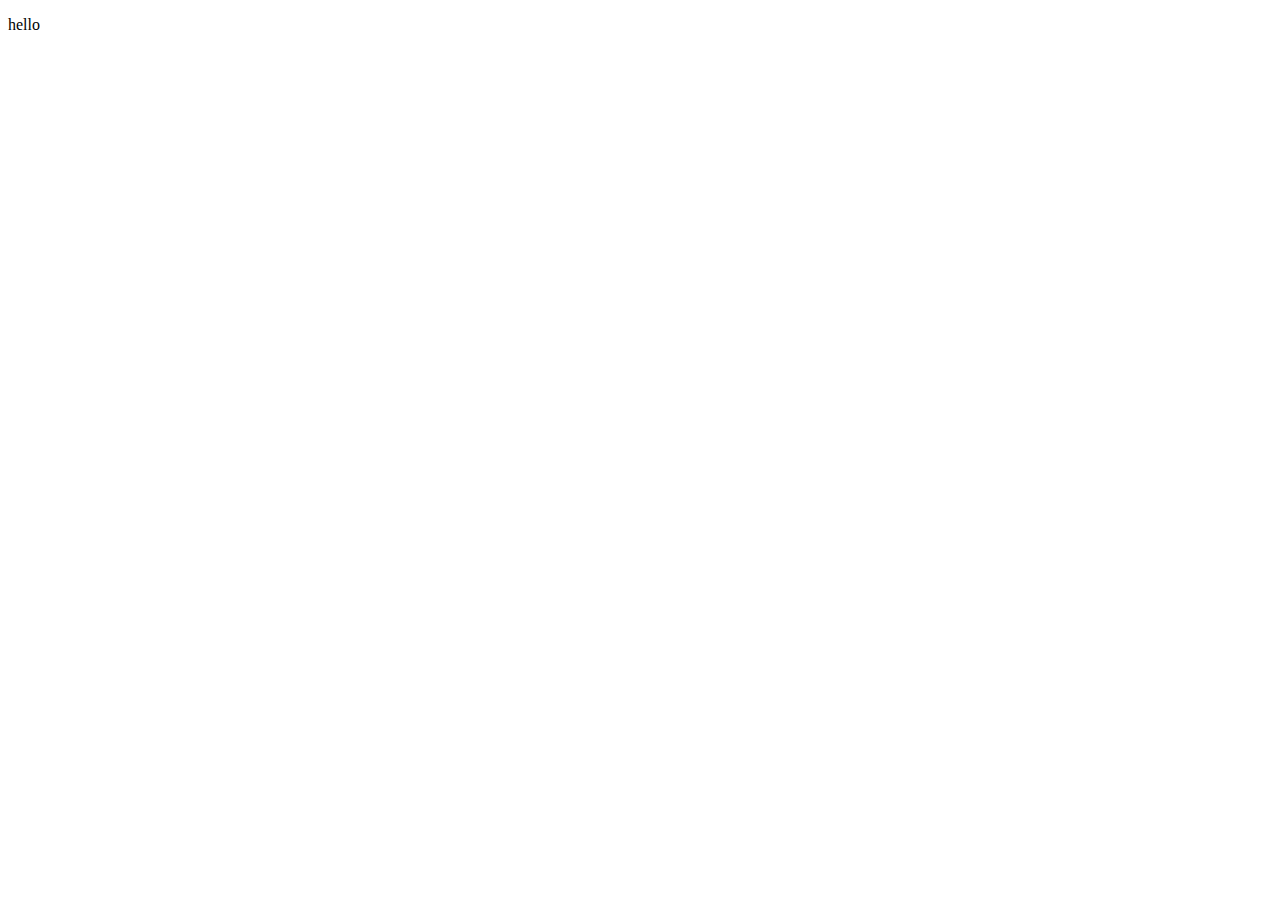
==== commit b2c10cad: "JS base" ====
--- a/index.html
+++ b/index.html
@@ -1,854 +1,12 @@
 <!DOCTYPE html>
-<html lang="en">
-  <head>
-    <title>HomeSpace &mdash; Colorlib Website Template</title>
-    <meta charset="utf-8">
-    <meta name="viewport" content="width=device-width, initial-scale=1, shrink-to-fit=no">
-
-    <link rel="stylesheet" href="https://fonts.googleapis.com/css?family=Nunito+Sans:200,300,400,700,900|Roboto+Mono:300,400,500"> 
-    <link rel="stylesheet" href="fonts/icomoon/style.css">
-
-    <link rel="stylesheet" href="css/bootstrap.min.css">
-    <link rel="stylesheet" href="css/magnific-popup.css">
-    <link rel="stylesheet" href="css/jquery-ui.css">
-    <link rel="stylesheet" href="css/owl.carousel.min.css">
-    <link rel="stylesheet" href="css/owl.theme.default.min.css">
-    <link rel="stylesheet" href="css/bootstrap-datepicker.css">
-    <link rel="stylesheet" href="css/mediaelementplayer.css">
-    <link rel="stylesheet" href="css/animate.css">
-    <link rel="stylesheet" href="fonts/flaticon/font/flaticon.css">
-    <link rel="stylesheet" href="css/fl-bigmug-line.css">
-    
-  
-    <link rel="stylesheet" href="css/aos.css">
-
-    <link rel="stylesheet" href="css/style.css">
-    
-  </head>
-  <body>
-  
-  <div class="site-loader"></div>
-  
-  <div class="site-wrap">
-
-    <div class="site-mobile-menu">
-      <div class="site-mobile-menu-header">
-        <div class="site-mobile-menu-close mt-3">
-          <span class="icon-close2 js-menu-toggle"></span>
-        </div>
-      </div>
-      <div class="site-mobile-menu-body"></div>
-    </div> <!-- .site-mobile-menu -->
-    
-    <div class="border-bottom bg-white top-bar">
-      <div class="container">
-        <div class="row align-items-center">
-          <div class="col-6 col-md-6">
-            <p class="mb-0">
-              <a href="#" class="mr-3"><span class="text-black fl-bigmug-line-phone351"></span> <span class="d-none d-md-inline-block ml-2">+2 102 3923 3922</span></a>
-              <a href="#"><span class="text-black fl-bigmug-line-email64"></span> <span class="d-none d-md-inline-block ml-2">info@domain.com</span></a>
-            </p>  
-          </div>
-          <div class="col-6 col-md-6 text-right">
-            <a href="#" class="mr-3"><span class="text-black icon-facebook"></span></a>
-            <a href="#" class="mr-3"><span class="text-black icon-twitter"></span></a>
-            <a href="#" class="mr-0"><span class="text-black icon-linkedin"></span></a>
-          </div>
-        </div>
-      </div>
-      
-    </div>
-    <div class="site-navbar">
-        <div class="container py-1">
-          <div class="row align-items-center">
-            <div class="col-8 col-md-8 col-lg-4">
-              <h1 class=""><a href="index.html" class="h5 text-uppercase text-black"><strong>HomeSpace<span class="text-danger">.</span></strong></a></h1>
-            </div>
-            <div class="col-4 col-md-4 col-lg-8">
-              <nav class="site-navigation text-right text-md-right" role="navigation">
-
-                <div class="d-inline-block d-lg-none ml-md-0 mr-auto py-3"><a href="#" class="site-menu-toggle js-menu-toggle text-black"><span class="icon-menu h3"></span></a></div>
-
-                <ul class="site-menu js-clone-nav d-none d-lg-block">
-                  <li class="active">
-                    <a href="index.html">Home</a>
-                  </li>
-                  <li class="has-children">
-                    <a href="properties.html">Properties</a>
-                    <ul class="dropdown">
-                      <li><a href="#">Buy</a></li>
-                      <li><a href="#">Rent</a></li>
-                      <li><a href="#">Lease</a></li>
-                      <li class="has-children">
-                        <a href="#">Menu</a>
-                        <ul class="dropdown">
-                          <li><a href="#">Menu One</a></li>
-                          <li><a href="#">Menu Two</a></li>
-                          <li><a href="#">Menu Three</a></li>
-                        </ul>
-                      </li>
-                    </ul>
-                  </li>
-                  <li><a href="blog.html">Blog</a></li>
-                  <li><a href="about.html">About</a></li>
-                  <li><a href="contact.html">Contact</a></li>
-                </ul>
-              </nav>
-            </div>
-           
-
-          </div>
-        </div>
-      </div>
-    </div>
-
-    <div class="slide-one-item home-slider owl-carousel">
-
-      <div class="site-blocks-cover" style="background-image: url(images/hero_bg_1.jpg);" data-aos="fade" data-stellar-background-ratio="0.5">
-
-        <div class="text">
-          <h2>853 S Lucerne Blvd</h2>
-          <p class="location"><span class="property-icon icon-room"></span> Los Angeles, CA 90005</p>
-          <p class="mb-2"><strong>$2,250,500</strong></p>
-          
-          
-          <p class="mb-0"><a href="#" class="text-uppercase small letter-spacing-1 font-weight-bold">More Details</a></p>
-          
-        </div>
-      </div>  
-
-      <div class="site-blocks-cover" style="background-image: url(images/hero_bg_3.jpg);" data-aos="fade" data-stellar-background-ratio="0.5">
-
-        <div class="text">
-          <h2>625 S. Berendo St</h2>
-          <p class="location"><span class="property-icon icon-room"></span>607 Los Angeles, CA 90005</p>
-          <p class="mb-2"><strong>$2,250,500</strong></p>
-          
-          
-          <p class="mb-0"><a href="#" class="text-uppercase small letter-spacing-1 font-weight-bold">More Details</a></p>
-          
-        </div>
-        
-      </div>  
-
-    </div>
-
-    <div class="py-5">
-      <div class="container">
-        <form class="row mb-5">
-          
-          <div class="col-sm-6 col-md-4 col-lg-3 mb-4">
-            <div class="select-wrap">
-              <span class="icon icon-arrow_drop_down"></span>
-              <select name="offer-types" id="offer-types" class="form-control d-block rounded-0">
-                <option value="">Lot Area</option>
-                <option value="1000">1000</option>
-                <option value="800">800</option>
-                <option value="600">600</option>
-                <option value="400">400</option>
-                <option value="200">200</option>
-                <option value="100">100</option>
-              </select>
-            </div>
-          </div>
-          <div class="col-sm-6 col-md-4 col-lg-3 mb-4">
-            <div class="select-wrap">
-              <span class="icon icon-arrow_drop_down"></span>
-              <select name="offer-types" id="offer-types" class="form-control d-block rounded-0">
-                <option value="">Property Status</option>
-                <option value="For Sale">For Sale</option>
-                <option value="For Rent">For Rent</option>
-              </select>
-            </div>
-          </div>
-          <div class="col-sm-6 col-md-4 col-lg-3 mb-4">
-            <div class="select-wrap">
-              <span class="icon icon-arrow_drop_down"></span>
-              <select name="offer-types" id="offer-types" class="form-control d-block rounded-0">
-                <option value="">Location</option>
-                <option value="United States">United States</option>
-                <option value="United Kingdom">United Kingdom</option>
-                <option value="Canada">Canada</option>
-                <option value="Belgium">Belgium</option>
-              </select>
-            </div>
-          </div>
-          <div class="col-sm-6 col-md-4 col-lg-3 mb-4">
-            <div class="select-wrap">
-              <span class="icon icon-arrow_drop_down"></span>
-              <select name="offer-types" id="offer-types" class="form-control d-block rounded-0">
-                <option value="">Lot Area</option>
-                <option value="1000">1000</option>
-                <option value="800">800</option>
-                <option value="600">600</option>
-                <option value="400">400</option>
-                <option value="200">200</option>
-                <option value="100">100</option>
-              </select>
-            </div>
-          </div>
-          <div class="col-sm-6 col-md-4 col-lg-3 mb-4">
-            <div class="select-wrap">
-              <span class="icon icon-arrow_drop_down"></span>
-              <select name="offer-types" id="offer-types" class="form-control d-block rounded-0">
-                <option value="">Bedrooms</option>
-                <option value="1">1</option>
-                <option value="2">2</option>
-                <option value="3">3</option>
-                <option value="4">4</option>
-                <option value="5+">5+</option>
-              </select>
-            </div>
-          </div>
-          <div class="col-sm-6 col-md-4 col-lg-3 mb-4">
-            <div class="select-wrap">
-              <span class="icon icon-arrow_drop_down"></span>
-              <select name="offer-types" id="offer-types" class="form-control d-block rounded-0">
-                <option value="">Bathrooms</option>
-                <option value="1">1</option>
-                <option value="2">2</option>
-                <option value="3">3</option>
-                <option value="4">4</option>
-                <option value="5+">5+</option>
-              </select>
-            </div>
-          </div>
-          <div class="col-sm-6 col-md-4 col-lg-3 mb-4">
-            <div class="mb-4">
-              <div id="slider-range" class="border-primary"></div>
-              <input type="text" name="text" id="amount" class="form-control border-0 pl-0 bg-white" disabled="" />
-            </div>
-          </div>
-          <div class="col-sm-6 col-md-4 col-lg-3 mb-4">
-            <input type="submit" class="btn btn-primary btn-block form-control-same-height rounded-0" value="Search">
-          </div>
-          
-        </form>
-
-        <div class="row">
-          <div class="col-md-6 col-lg-4 mb-3 mb-lg-0">
-            <div class="feature d-flex align-items-start">
-              <span class="icon mr-3 flaticon-house"></span>
-              <div class="text">
-                <h2 class="mt-0">Wide Range of Properties</h2>
-                <p>Lorem ipsum dolor sit amet consectetur adipisicing elit. Sit rem sint debitis porro quae dolorum neque.</p>
-              </div>
-            </div>
-          </div>
-          <div class="col-md-6 col-lg-4 mb-3 mb-lg-0">
-            <div class="feature d-flex align-items-start">
-              <span class="icon mr-3 flaticon-rent"></span>
-              <div class="text">
-                <h2 class="mt-0">Rent or Sale</h2>
-                <p>Lorem ipsum dolor sit amet consectetur adipisicing elit. Sit rem sint debitis porro quae dolorum neque.</p>
-              </div>
-            </div>
-          </div>
-          <div class="col-md-6 col-lg-4 mb-3 mb-lg-0">
-            <div class="feature d-flex align-items-start">
-              <span class="icon mr-3 flaticon-location"></span>
-              <div class="text">
-                <h2 class="mt-0">Property Location</h2>
-                <p>Lorem ipsum dolor sit amet consectetur adipisicing elit. Sit rem sint debitis porro quae dolorum neque.</p>
-              </div>
-            </div>
-          </div>
-        </div>
-      </div>
-    </div>
-    <div class="site-section site-section-sm bg-light">
-      <div class="container">
-        <div class="row mb-5">
-          <div class="col-12">
-            <div class="site-section-title">
-              <h2>New Properties for You</h2>
-            </div>
-          </div>
-        </div>
-        <div class="row mb-5">
-          <div class="col-md-6 col-lg-4 mb-4">
-            <a href="property-details.html" class="prop-entry d-block">
-              <figure>
-                <img src="images/img_1.jpg" alt="Image" class="img-fluid">
-              </figure>
-              <div class="prop-text">
-                <div class="inner">
-                  <span class="price rounded">$1,930,000</span>
-                  <h3 class="title">853 S Lucerne Blvd</h3>
-                  <p class="location">Los Angeles, CA 90005</p>
-                </div>
-                <div class="prop-more-info">
-                  <div class="inner d-flex">
-                    <div class="col">
-                      <span>Area:</span>
-                      <strong>240m<sup>2</sup></strong>
-                    </div>
-                    <div class="col">
-                      <span>Beds:</span>
-                      <strong>2</strong>
-                    </div>
-                    <div class="col">
-                      <span>Baths:</span>
-                      <strong>2</strong>
-                    </div>
-                    <div class="col">
-                      <span>Garages:</span>
-                      <strong>1</strong>
-                    </div>
-                  </div>
-                </div>
-              </div>
-            </a>
-          </div>
-          <div class="col-md-6 col-lg-4 mb-4">
-            <a href="property-details.html" class="prop-entry d-block">
-              <figure>
-                <img src="images/img_2.jpg" alt="Image" class="img-fluid">
-              </figure>
-              <div class="prop-text">
-                <div class="inner">
-                  <span class="price rounded">$2,438,000</span>
-                  <h3 class="title">853 S Lucerne Blvd</h3>
-                  <p class="location">Los Angeles, CA 90005</p>
-                </div>
-                <div class="prop-more-info">
-                  <div class="inner d-flex">
-                    <div class="col">
-                      <span>Area:</span>
-                      <strong>240m<sup>2</sup></strong>
-                    </div>
-                    <div class="col">
-                      <span>Beds:</span>
-                      <strong>2</strong>
-                    </div>
-                    <div class="col">
-                      <span>Baths:</span>
-                      <strong>2</strong>
-                    </div>
-                    <div class="col">
-                      <span>Garages:</span>
-                      <strong>1</strong>
-                    </div>
-                  </div>
-                </div>
-              </div>
-            </a>
-          </div>
-          <div class="col-md-6 col-lg-4 mb-4">
-            <a href="property-details.html" class="prop-entry d-block">
-              <figure>
-                <img src="images/img_3.jpg" alt="Image" class="img-fluid">
-              </figure>
-              <div class="prop-text">
-                <div class="inner">
-                  <span class="price rounded">$5,320,000</span>
-                  <h3 class="title">853 S Lucerne Blvd</h3>
-                  <p class="location">Los Angeles, CA 90005</p>
-                </div>
-                <div class="prop-more-info">
-                  <div class="inner d-flex">
-                    <div class="col">
-                      <span>Area:</span>
-                      <strong>240m<sup>2</sup></strong>
-                    </div>
-                    <div class="col">
-                      <span>Beds:</span>
-                      <strong>2</strong>
-                    </div>
-                    <div class="col">
-                      <span>Baths:</span>
-                      <strong>2</strong>
-                    </div>
-                    <div class="col">
-                      <span>Garages:</span>
-                      <strong>1</strong>
-                    </div>
-                  </div>
-                </div>
-              </div>
-            </a>
-          </div>
-
-          <div class="col-md-6 col-lg-4 mb-4">
-            <a href="property-details.html" class="prop-entry d-block">
-              <figure>
-                <img src="images/img_4.jpg" alt="Image" class="img-fluid">
-              </figure>
-              <div class="prop-text">
-                <div class="inner">
-                  <span class="price rounded">$2,350,000</span>
-                  <h3 class="title">853 S Lucerne Blvd</h3>
-                  <p class="location">Los Angeles, CA 90005</p>
-                </div>
-                <div class="prop-more-info">
-                  <div class="inner d-flex">
-                    <div class="col">
-                      <span>Area:</span>
-                      <strong>240m<sup>2</sup></strong>
-                    </div>
-                    <div class="col">
-                      <span>Beds:</span>
-                      <strong>2</strong>
-                    </div>
-                    <div class="col">
-                      <span>Baths:</span>
-                      <strong>2</strong>
-                    </div>
-                    <div class="col">
-                      <span>Garages:</span>
-                      <strong>1</strong>
-                    </div>
-                  </div>
-                </div>
-              </div>
-            </a>
-          </div>
-          <div class="col-md-6 col-lg-4 mb-4">
-            <a href="property-details.html" class="prop-entry d-block">
-              <figure>
-                <img src="images/img_5.jpg" alt="Image" class="img-fluid">
-              </figure>
-              <div class="prop-text">
-                <div class="inner">
-                  <span class="price rounded">$1,550,000</span>
-                  <h3 class="title">853 S Lucerne Blvd</h3>
-                  <p class="location">Los Angeles, CA 90005</p>
-                </div>
-                <div class="prop-more-info">
-                  <div class="inner d-flex">
-                    <div class="col">
-                      <span>Area:</span>
-                      <strong>240m<sup>2</sup></strong>
-                    </div>
-                    <div class="col">
-                      <span>Beds:</span>
-                      <strong>2</strong>
-                    </div>
-                    <div class="col">
-                      <span>Baths:</span>
-                      <strong>2</strong>
-                    </div>
-                    <div class="col">
-                      <span>Garages:</span>
-                      <strong>1</strong>
-                    </div>
-                  </div>
-                </div>
-              </div>
-            </a>
-          </div>
-          <div class="col-md-6 col-lg-4 mb-4">
-            <a href="property-details.html" class="prop-entry d-block">
-              <figure>
-                <img src="images/img_6.jpg" alt="Image" class="img-fluid">
-              </figure>
-              <div class="prop-text">
-                <div class="inner">
-                  <span class="price rounded">$4,291,000</span>
-                  <h3 class="title">853 S Lucerne Blvd</h3>
-                  <p class="location">Los Angeles, CA 90005</p>
-                </div>
-                <div class="prop-more-info">
-                  <div class="inner d-flex">
-                    <div class="col">
-                      <span>Area:</span>
-                      <strong>240m<sup>2</sup></strong>
-                    </div>
-                    <div class="col">
-                      <span>Beds:</span>
-                      <strong>2</strong>
-                    </div>
-                    <div class="col">
-                      <span>Baths:</span>
-                      <strong>2</strong>
-                    </div>
-                    <div class="col">
-                      <span>Garages:</span>
-                      <strong>1</strong>
-                    </div>
-                  </div>
-                </div>
-              </div>
-            </a>
-          </div>
-
-        </div>
-        <div class="row">
-          <div class="col-md-12 text-center">
-            <div class="site-pagination">
-              <a href="#" class="active">1</a>
-              <a href="#">2</a>
-              <a href="#">3</a>
-              <a href="#">4</a>
-              <a href="#">5</a>
-              <span>...</span>
-              <a href="#">10</a>
-            </div>
-          </div>  
-        </div>
-        
-      </div>
-    </div>
-
-    <div class="site-section">
-      <div class="container">
-        <div class="row justify-content-center">
-          <div class="col-md-7 text-center mb-5">
-            <div class="site-section-title">
-              <h2>Our Services</h2>
-            </div>
-          </div>
-        </div>
-
-        <div class="row">
-          <div class="col-md-6 col-lg-4 mb-4">
-            <a href="#" class="service text-center border rounded">
-              <span class="icon flaticon-house"></span>
-              <h2 class="service-heading">Research Subburbs</h2>
-              <p><span class="read-more">Learn More</span></p>
-            </a>
-          </div>
-          <div class="col-md-6 col-lg-4 mb-4">
-            <a href="#" class="service text-center border rounded">
-              <span class="icon flaticon-sold"></span>
-              <h2 class="service-heading">Sold Houses</h2>
-              <p><span class="read-more">Learn More</span></p>
-            </a>
-          </div>
-          <div class="col-md-6 col-lg-4 mb-4">
-            <a href="#" class="service text-center border rounded">
-              <span class="icon flaticon-camera"></span>
-              <h2 class="service-heading">Security Priority</h2>
-              <p><span class="read-more">Learn More</span></p>
-            </a>
-          </div>
-
-          <div class="col-md-6 col-lg-4 mb-4">
-            <a href="#" class="service text-center border rounded">
-              <span class="icon flaticon-house"></span>
-              <h2 class="service-heading">Research Subburbs</h2>
-              <p><span class="read-more">Learn More</span></p>
-            </a>
-          </div>
-          <div class="col-md-6 col-lg-4 mb-4">
-            <a href="#" class="service text-center border rounded">
-              <span class="icon flaticon-sold"></span>
-              <h2 class="service-heading">Sold Houses</h2>
-              <p><span class="read-more">Learn More</span></p>
-            </a>
-          </div>
-          <div class="col-md-6 col-lg-4 mb-4">
-            <a href="#" class="service text-center border rounded">
-              <span class="icon flaticon-camera"></span>
-              <h2 class="service-heading">Security Priority</h2>
-              <p><span class="read-more">Learn More</span></p>
-            </a>
-          </div>
-        </div>
-      </div>
-    </div>
-
-    <div class="site-section bg-light">
-      <div class="container">
-        <div class="row justify-content-center mb-5">
-          <div class="col-md-7 text-center">
-            <div class="site-section-title">
-              <h2>Our Blog</h2>
-            </div>
-          </div>
-        </div>
-        <div class="row">
-          <div class="col-md-6 col-lg-4 mb-5" data-aos="fade-up" data-aos-delay="100">
-            <a href="#"><img src="images/img_4.jpg" alt="Image" class="img-fluid"></a>
-            <div class="p-4 bg-white">
-              <span class="d-block text-secondary small text-uppercase">Jan 20th, 2019</span>
-              <h2 class="h5 text-black mb-3"><a href="#">When To Sell &amp; How Much To Sell?</a></h2>
-              <p>Lorem ipsum dolor sit amet, consectetur adipisicing elit. Alias enim, ipsa exercitationem veniam quae sunt.</p>
-            </div>
-          </div>
-          <div class="col-md-6 col-lg-4 mb-5" data-aos="fade-up" data-aos-delay="200">
-            <a href="#"><img src="images/img_2.jpg" alt="Image" class="img-fluid"></a>
-            <div class="p-4 bg-white">
-              <span class="d-block text-secondary small text-uppercase">Jan 20th, 2019</span>
-              <h2 class="h5 text-black mb-3"><a href="#">When To Sell &amp; How Much To Sell?</a></h2>
-              <p>Lorem ipsum dolor sit amet, consectetur adipisicing elit. Alias enim, ipsa exercitationem veniam quae sunt.</p>
-            </div>
-          </div>
-          <div class="col-md-6 col-lg-4 mb-5" data-aos="fade-up" data-aos-delay="300">
-            <a href="#"><img src="images/img_3.jpg" alt="Image" class="img-fluid"></a>
-            <div class="p-4 bg-white">
-              <span class="d-block text-secondary small text-uppercase">Jan 20th, 2019</span>
-              <h2 class="h5 text-black mb-3"><a href="#">When To Sell &amp; How Much To Sell?</a></h2>
-              <p>Lorem ipsum dolor sit amet, consectetur adipisicing elit. Alias enim, ipsa exercitationem veniam quae sunt.</p>
-            </div>
-          </div>
-
-        </div>
-
-      </div>
-    </div>
-
-    
-    <div class="site-section">
-    <div class="container">
-      <div class="row mb-5 justify-content-center">
-        <div class="col-md-7">
-          <div class="site-section-title text-center">
-            <h2>Our Agents</h2>
-          </div>
-        </div>
-      </div>
-      <div class="row block-13">
-
-        <div class="nonloop-block-13 owl-carousel">
-
-          <div class="slide-item">
-            <div class="team-member text-center">
-              <img src="images/person_1.jpg" alt="Image" class="img-fluid mb-4 w-50 rounded-circle mx-auto">
-              <div class="text p-3">
-                <h2 class="mb-2 font-weight-light text-black h4">Megan Smith</h2>
-                <span class="d-block mb-3 text-white-opacity-05">Real Estate Agent</span>
-                <p class="mb-5">Lorem ipsum dolor sit amet, consectetur adipisicing elit. Modi dolorem totam non quis facere blanditiis praesentium est. </p>
-                <p>
-                  <a href="#" class="text-black p-2"><span class="icon-facebook"></span></a>
-                  <a href="#" class="text-black p-2"><span class="icon-twitter"></span></a>
-                  <a href="#" class="text-black p-2"><span class="icon-linkedin"></span></a>
-                </p>
-              </div>
-            </div>
-          </div>
-
-          <div class="slide-item">
-            <div class="team-member text-center">
-              <img src="images/person_2.jpg" alt="Image" class="img-fluid mb-4 w-50 rounded-circle mx-auto">
-              <div class="text p-3">
-                <h2 class="mb-2 font-weight-light text-black h4">Brooke Cagle</h2>
-                <span class="d-block mb-3 text-white-opacity-05">Real Estate Agent</span>
-                <p class="mb-5">Lorem ipsum dolor sit amet, consectetur adipisicing elit. Modi dolorem totam non quis facere blanditiis praesentium est. </p>
-                <p>
-                  <a href="#" class="text-black p-2"><span class="icon-facebook"></span></a>
-                  <a href="#" class="text-black p-2"><span class="icon-twitter"></span></a>
-                  <a href="#" class="text-black p-2"><span class="icon-linkedin"></span></a>
-                </p>
-              </div>
-            </div>
-          </div>
-
-          <div class="slide-item">
-            <div class="team-member text-center">
-              <img src="images/person_3.jpg" alt="Image" class="img-fluid mb-4 w-50 rounded-circle mx-auto">
-              <div class="text p-3">
-                <h2 class="mb-2 font-weight-light text-black h4">Philip Martin</h2>
-                <span class="d-block mb-3 text-white-opacity-05">Real Estate Agent</span>
-                <p class="mb-5">Lorem ipsum dolor sit amet, consectetur adipisicing elit. Modi dolorem totam non quis facere blanditiis praesentium est. </p>
-                <p>
-                  <a href="#" class="text-black p-2"><span class="icon-facebook"></span></a>
-                  <a href="#" class="text-black p-2"><span class="icon-twitter"></span></a>
-                  <a href="#" class="text-black p-2"><span class="icon-linkedin"></span></a>
-                </p>
-              </div>
-            </div>
-          </div>
-
-          <div class="slide-item">
-            <div class="team-member text-center">
-              <img src="images/person_1.jpg" alt="Image" class="img-fluid mb-4 w-50 rounded-circle mx-auto">
-              <div class="text p-3">
-                <h2 class="mb-2 font-weight-light text-black h4">Megan Smith</h2>
-                <span class="d-block mb-3 text-white-opacity-05">Real Estate Agent</span>
-                <p class="mb-5">Lorem ipsum dolor sit amet, consectetur adipisicing elit. Modi dolorem totam non quis facere blanditiis praesentium est. </p>
-                <p>
-                  <a href="#" class="text-black p-2"><span class="icon-facebook"></span></a>
-                  <a href="#" class="text-black p-2"><span class="icon-twitter"></span></a>
-                  <a href="#" class="text-black p-2"><span class="icon-linkedin"></span></a>
-                </p>
-              </div>
-            </div>
-          </div>
-
-          <div class="slide-item">
-            <div class="team-member text-center">
-              <img src="images/person_2.jpg" alt="Image" class="img-fluid mb-4 w-50 rounded-circle mx-auto">
-              <div class="text p-3">
-                <h2 class="mb-2 font-weight-light text-black h4">Brooke Cagle</h2>
-                <span class="d-block mb-3 text-white-opacity-05">Real Estate Agent</span>
-                <p class="mb-5">Lorem ipsum dolor sit amet, consectetur adipisicing elit. Modi dolorem totam non quis facere blanditiis praesentium est. </p>
-                <p>
-                  <a href="#" class="text-black p-2"><span class="icon-facebook"></span></a>
-                  <a href="#" class="text-black p-2"><span class="icon-twitter"></span></a>
-                  <a href="#" class="text-black p-2"><span class="icon-linkedin"></span></a>
-                </p>
-              </div>
-            </div>
-          </div>
-
-          <div class="slide-item">
-            <div class="team-member text-center">
-              <img src="images/person_3.jpg" alt="Image" class="img-fluid mb-4 w-50 rounded-circle mx-auto">
-              <div class="text p-3">
-                <h2 class="mb-2 font-weight-light text-black h4">Philip Martin</h2>
-                <span class="d-block mb-3 text-white-opacity-05">Real Estate Agent</span>
-                <p class="mb-5">Lorem ipsum dolor sit amet, consectetur adipisicing elit. Modi dolorem totam non quis facere blanditiis praesentium est. </p>
-                <p>
-                  <a href="#" class="text-black p-2"><span class="icon-facebook"></span></a>
-                  <a href="#" class="text-black p-2"><span class="icon-twitter"></span></a>
-                  <a href="#" class="text-black p-2"><span class="icon-linkedin"></span></a>
-                </p>
-              </div>
-            </div>
-          </div>
-
-          <div class="slide-item">
-            <div class="team-member text-center">
-              <img src="images/person_1.jpg" alt="Image" class="img-fluid mb-4 w-50 rounded-circle mx-auto">
-              <div class="text p-3">
-                <h2 class="mb-2 font-weight-light text-black h4">Megan Smith</h2>
-                <span class="d-block mb-3 text-white-opacity-05">Real Estate Agent</span>
-                <p class="mb-5">Lorem ipsum dolor sit amet, consectetur adipisicing elit. Modi dolorem totam non quis facere blanditiis praesentium est. </p>
-                <p>
-                  <a href="#" class="text-black p-2"><span class="icon-facebook"></span></a>
-                  <a href="#" class="text-black p-2"><span class="icon-twitter"></span></a>
-                  <a href="#" class="text-black p-2"><span class="icon-linkedin"></span></a>
-                </p>
-              </div>
-            </div>
-          </div>
-
-          <div class="slide-item">
-            <div class="team-member text-center">
-              <img src="images/person_2.jpg" alt="Image" class="img-fluid mb-4 w-50 rounded-circle mx-auto">
-              <div class="text p-3">
-                <h2 class="mb-2 font-weight-light text-black h4">Brooke Cagle</h2>
-                <span class="d-block mb-3 text-white-opacity-05">Real Estate Agent</span>
-                <p class="mb-5">Lorem ipsum dolor sit amet, consectetur adipisicing elit. Modi dolorem totam non quis facere blanditiis praesentium est. </p>
-                <p>
-                  <a href="#" class="text-black p-2"><span class="icon-facebook"></span></a>
-                  <a href="#" class="text-black p-2"><span class="icon-twitter"></span></a>
-                  <a href="#" class="text-black p-2"><span class="icon-linkedin"></span></a>
-                </p>
-              </div>
-            </div>
-          </div>
-
-          <div class="slide-item">
-            <div class="team-member text-center">
-              <img src="images/person_3.jpg" alt="Image" class="img-fluid mb-4 w-50 rounded-circle mx-auto">
-              <div class="text p-3">
-                <h2 class="mb-2 font-weight-light text-black h4">Philip Martin</h2>
-                <span class="d-block mb-3 text-white-opacity-05">Real Estate Agent</span>
-                <p class="mb-5">Lorem ipsum dolor sit amet, consectetur adipisicing elit. Modi dolorem totam non quis facere blanditiis praesentium est. </p>
-                <p>
-                  <a href="#" class="text-black p-2"><span class="icon-facebook"></span></a>
-                  <a href="#" class="text-black p-2"><span class="icon-twitter"></span></a>
-                  <a href="#" class="text-black p-2"><span class="icon-linkedin"></span></a>
-                </p>
-              </div>
-            </div>
-          </div>
-
-        </div>
-
-        </div>
-      </div>
-    </div>
-
-    <div class="site-section site-section-sm bg-primary">
-      <div class="container">
-        <div class="row align-items-center">
-          <div class="col-md-8">
-            <h2 class="text-white">Wide Range of Properties Just For You</h2>
-            <p class="lead text-white-5">Lorem ipsum dolor sit amet consectetur adipisicing elit.</p>
-          </div>
-          <div class="col-md-4 text-center">
-            <a href="#" class="btn btn-outline-primary btn-block py-3 btn-lg">See Properties</a>
-          </div>
-        </div>
-      </div>
-    </div>
-    
-
-    <footer class="site-footer">
-      <div class="container">
-        <div class="row">
-          <div class="col-lg-4">
-            <div class="mb-5">
-              <h3 class="footer-heading mb-4">About HomeSpace</h3>
-              <p>Lorem ipsum dolor sit amet, consectetur adipisicing elit. Saepe pariatur reprehenderit vero atque, consequatur id ratione, et non dignissimos culpa? Ut veritatis, quos illum totam quis blanditiis, minima minus odio!</p>
-            </div>
-
-            
-            
-          </div>
-          <div class="col-lg-4 mb-5 mb-lg-0">
-            <div class="row mb-5">
-              <div class="col-md-12">
-                <h3 class="footer-heading mb-4">Navigations</h3>
-              </div>
-              <div class="col-md-6 col-lg-6">
-                <ul class="list-unstyled">
-                  <li><a href="#">Home</a></li>
-                  <li><a href="#">Buy</a></li>
-                  <li><a href="#">Rent</a></li>
-                  <li><a href="#">Properties</a></li>
-                </ul>
-              </div>
-              <div class="col-md-6 col-lg-6">
-                <ul class="list-unstyled">
-                  <li><a href="#">About Us</a></li>
-                  <li><a href="#">Privacy Policy</a></li>
-                  <li><a href="#">Contact Us</a></li>
-                  <li><a href="#">Terms</a></li>
-                </ul>
-              </div>
-            </div>
-
-
-          </div>
-
-          <div class="col-lg-4 mb-5 mb-lg-0">
-            <h3 class="footer-heading mb-4">Follow Us</h3>
-
-                <div>
-                  <a href="#" class="pl-0 pr-3"><span class="icon-facebook"></span></a>
-                  <a href="#" class="pl-3 pr-3"><span class="icon-twitter"></span></a>
-                  <a href="#" class="pl-3 pr-3"><span class="icon-instagram"></span></a>
-                  <a href="#" class="pl-3 pr-3"><span class="icon-linkedin"></span></a>
-                </div>
-
-            
-
-          </div>
-          
-        </div>
-        <div class="row pt-5 mt-5 text-center">
-          <div class="col-md-12">
-            <p>
-            <!-- Link back to Colorlib can't be removed. Template is licensed under CC BY 3.0. -->
-            Copyright &copy;</script><script>document.write(new Date().getFullYear());</script> All rights reserved | This template is made with <i class="icon-heart text-danger" aria-hidden="true"></i> by <a href="https://colorlib.com" target="_blank" >Colorlib</a>
-            <!-- Link back to Colorlib can't be removed. Template is licensed under CC BY 3.0. -->
-            </p>
-          </div>
-          
-        </div>
-      </div>
-    </footer>
-
-  </div>
-
-  <script src="js/jquery-3.3.1.min.js"></script>
-  <script src="js/jquery-migrate-3.0.1.min.js"></script>
-  <script src="js/jquery-ui.js"></script>
-  <script src="js/popper.min.js"></script>
-  <script src="js/bootstrap.min.js"></script>
-  <script src="js/owl.carousel.min.js"></script>
-  <script src="js/mediaelement-and-player.min.js"></script>
-  <script src="js/jquery.stellar.min.js"></script>
-  <script src="js/jquery.countdown.min.js"></script>
-  <script src="js/jquery.magnific-popup.min.js"></script>
-  <script src="js/bootstrap-datepicker.min.js"></script>
-  <script src="js/aos.js"></script>
-
-  <script src="js/main.js"></script>
-    
-  </body>
+<html>
+    <head>
+        <meta charset="utf-8">
+        <title>JS</title>
+        <meta name="description" content="">
+        <script src="main.js"></script>
+    </head>
+    <body>
+        <p>hello</p>
+    </body>
 </html>